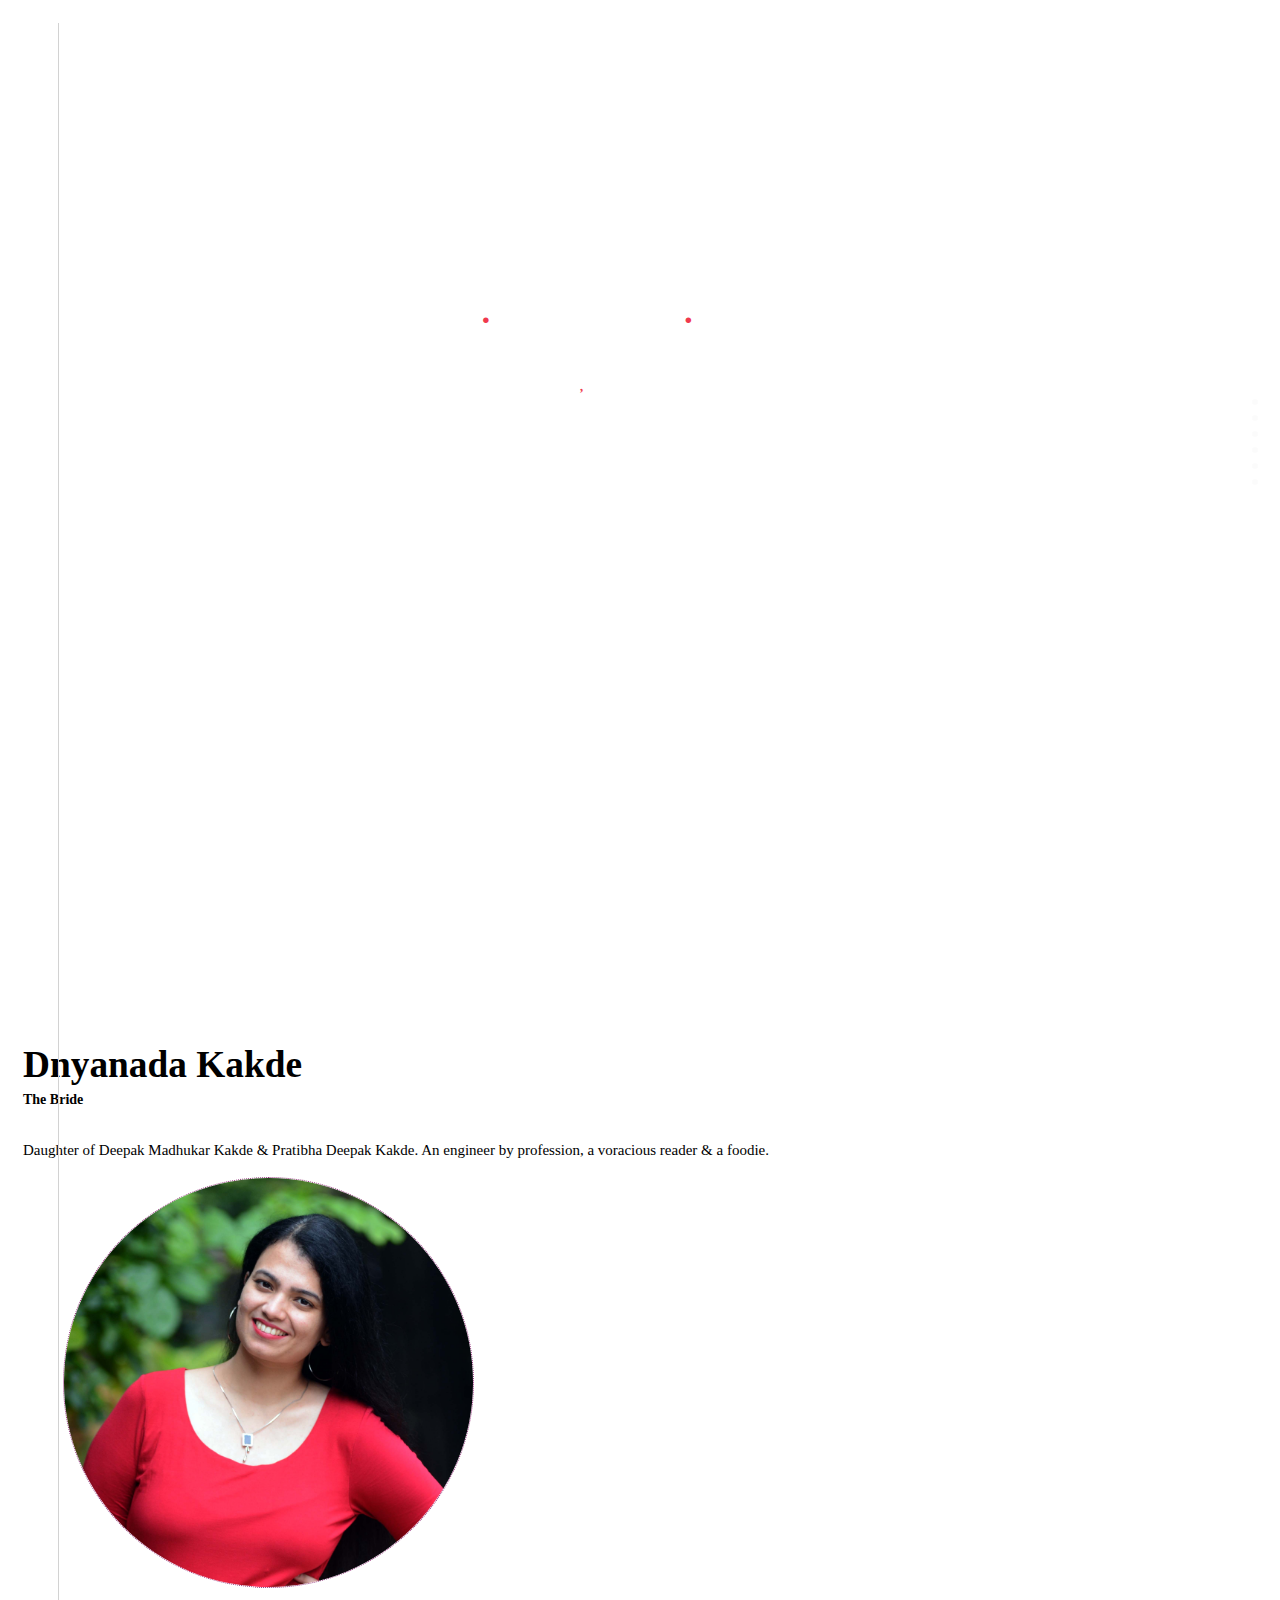
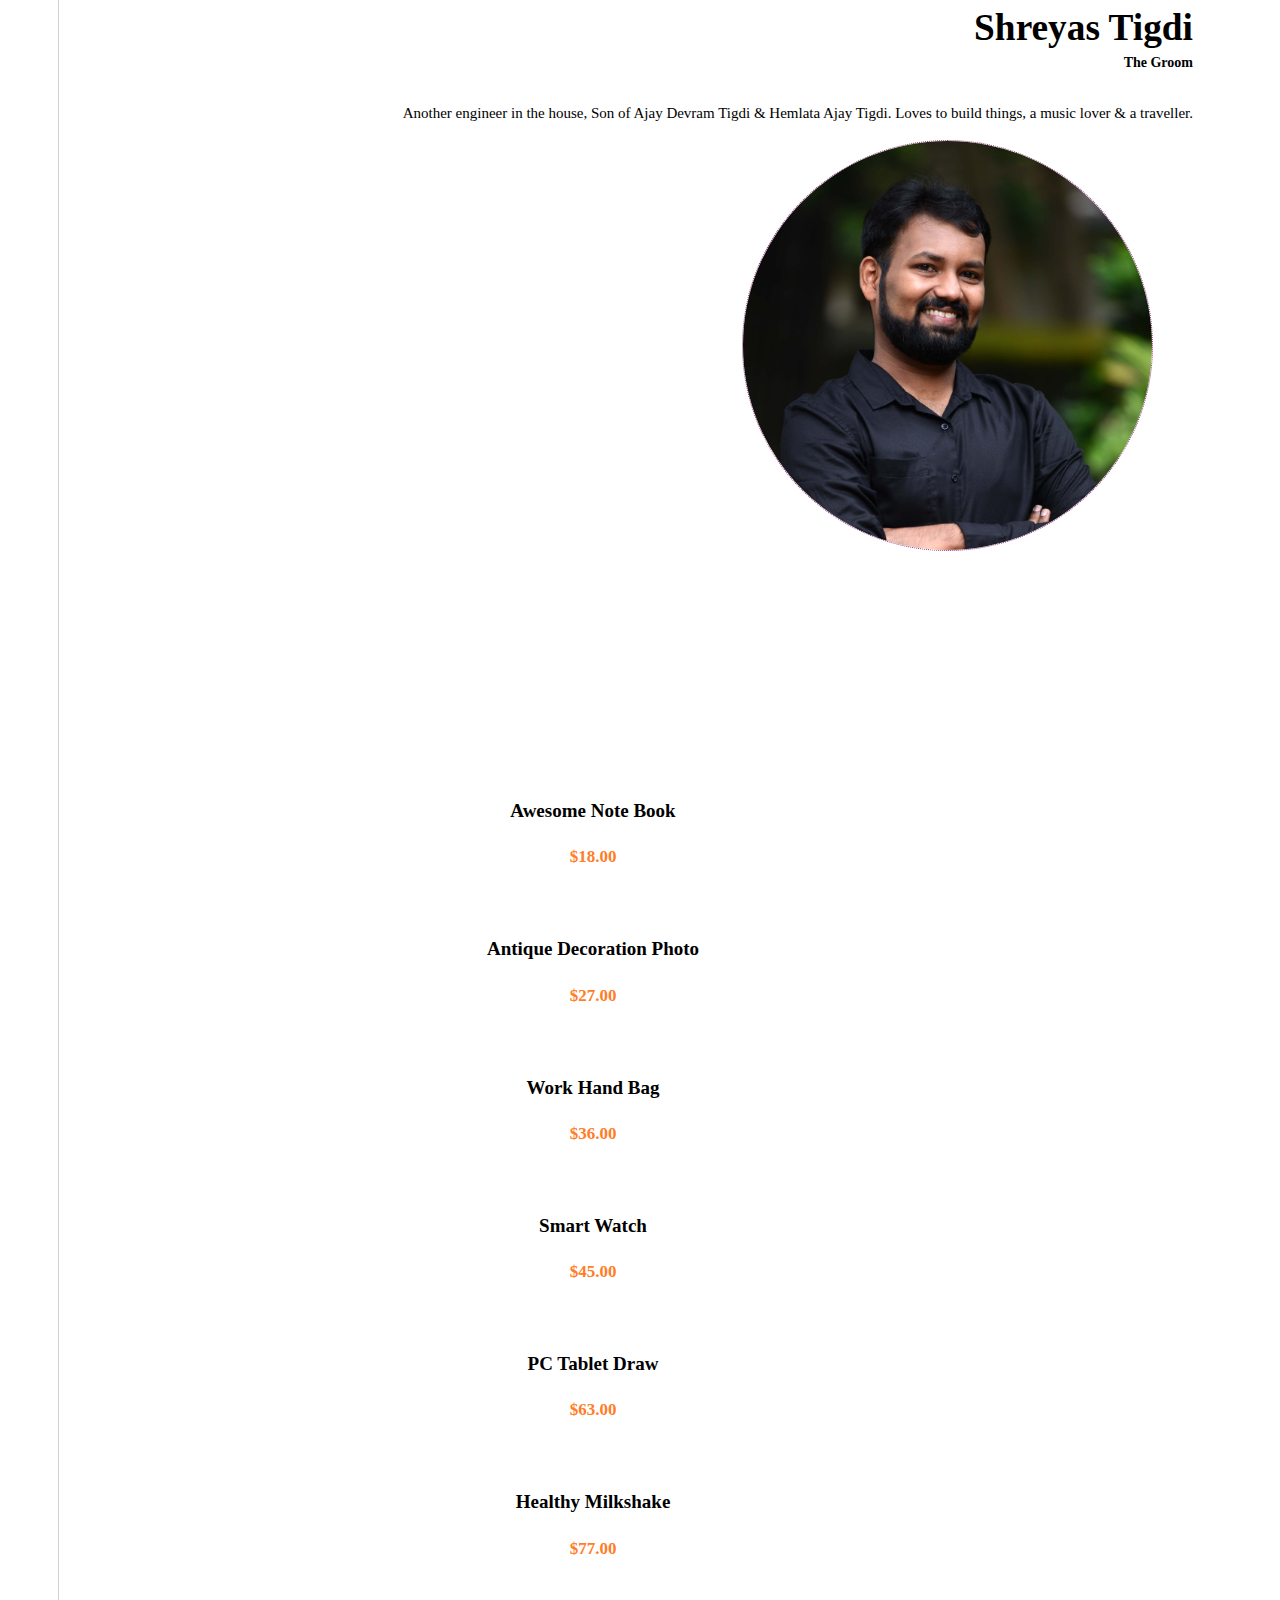
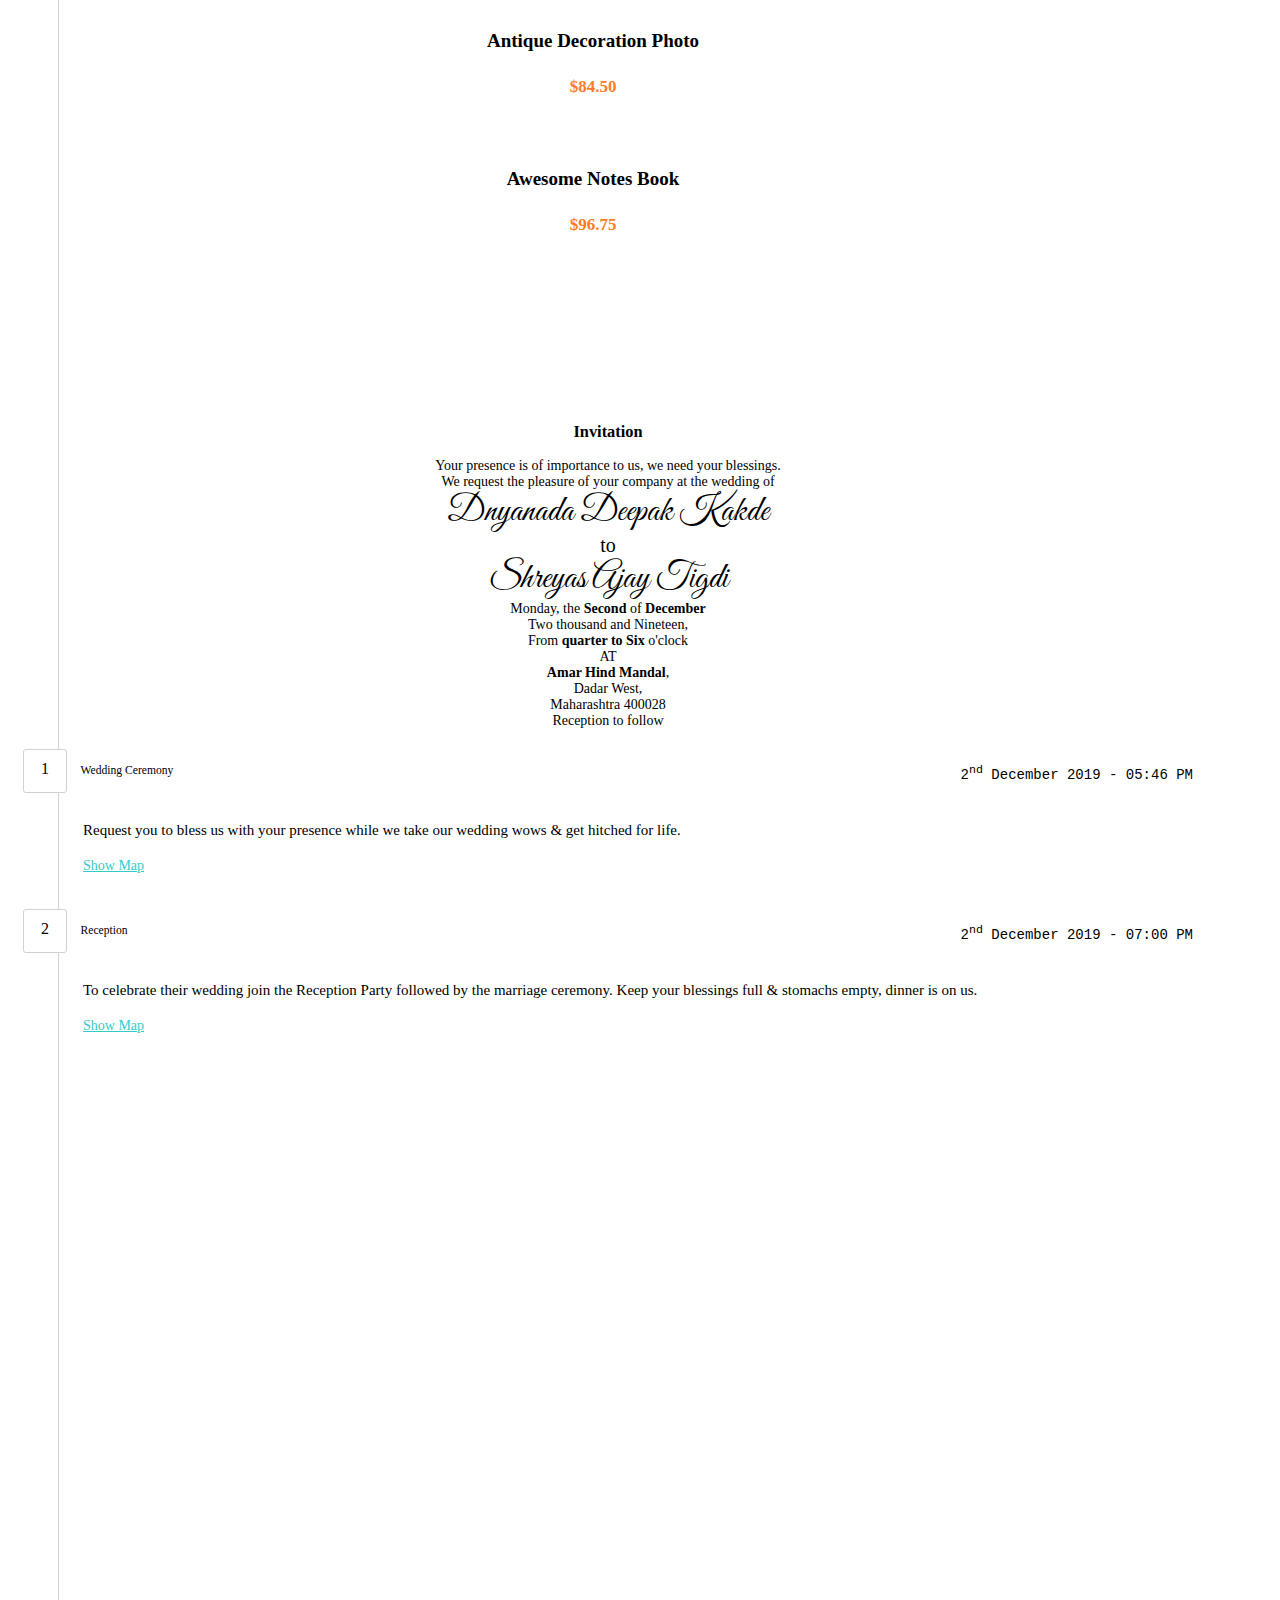
==== wedding/index.html @ e7e79584 "Update index.html" ====
<!DOCTYPE html>
<html>
    <head>
        <meta charset="utf-8">
        <meta http-equiv="X-UA-Compatible" content="IE=edge,chrome=1">
        <title>Dnyanada weds Shreyas</title>
        <meta name="description" content="">
        <meta name="viewport" content="width=device-width, initial-scale=1">
        <link rel="apple-touch-icon" href="apple-touch-icon.png">

        <link rel="stylesheet" href="css/bootstrap.min.css">
        <link rel="stylesheet" href="css/fontAwesome.css">
        <link rel="stylesheet" href="css/hero-slider.css">
        <link rel="stylesheet" href="css/templatemo-main.css">
        <link rel="stylesheet" href="css/owl-carousel.css">

        <link href="https://fonts.googleapis.com/css?family=Open+Sans:300,400,600,700,800" rel="stylesheet">
<link href='http://fonts.googleapis.com/css?family=Pacifico' rel='stylesheet' type='text/css'>
<link href='https://fonts.googleapis.com/css?family=Great+Vibes%7CRoboto:100,300,400,700,900' rel='stylesheet' type='text/css'>
<link href='fontawesome/css/fontawesome.min.css' rel='stylesheet' type='text/css'>

        <script src="js/vendor/modernizr-2.8.3-respond-1.4.2.min.js"></script>
    </head>
<!--
Vanilla Template
https://templatemo.com/tm-526-vanilla
-->
<body>

    <div class="fixed-side-navbar">
        <ul class="nav flex-column">
            <li class="nav-item"><a class="nav-link" href="#home"><span>Intro</span></a></li>
            <li class="nav-item"><a class="nav-link" href="#services"><span>Bride & Groom</span></a></li>
            <li class="nav-item"><a class="nav-link" href="#portfolio"><span>Photos</span></a></li>
		<li class="nav-item"><a class="nav-link" href="#invi"><span>Invitation</span></a></li>
            <li class="nav-item"><a class="nav-link" href="#our-story"><span>How to reach</span></a></li>
            <li class="nav-item"><a class="nav-link" href="#contact-us"><span>MAP</span></a></li>
        </ul>
    </div>

    <div class="parallax-content baner-content home_banner_area" id="home">
        <div class="container banner_inner">
            
			<div class="banner_content text-center">
			<div class="row">
			<div class="col-md-offset-3 col-md-6 animation delay1 fadeInUp animated" style="visibility: visible;">
									
                                    <div id="save-the-date">
										<div id="save">Save</div>
                                    	<div id="the-date">The Date</div>
                                    	
                                    </div>
				<div id="date">- 2nd <span class="pink-dot">.</span>December<span class="pink-dot">.</span>2019 -</div>
                                    <div class="banner-text withlove medium light">
                                    	<h4>WE ARE GETTING MARRIED</h4>
                                    </div>
                                   <div class="the-heart-welcome-content">
								   <div>Dnyanada & Shreyas
								   </div>
                                                            
								</div>
								</div>

</div>
        </div>
    </div>
    </div>


    <div class="service-content" id="services">
        <div class="container">
            <div class="the-heart-introduction-wraper">
				<div class="row the-heart-single-introduction clear-both">
					<div class="col-md-6 the-heart-spilt-container">
						<div class="the-heart-intruduction-content-txt">
							<h3>Dnyanada Kakde</h3>
							<h4>The Bride</h4>
							<p>Daughter of Deepak Madhukar Kakde & Pratibha Deepak Kakde. An engineer by profession, a voracious reader & a foodie.</p>
						</div> <!-- .the-heart-intruduction-content-txt END -->
					</div> <!-- .the-heart-spilt-container END -->
					<div class="col-md-6 the-heart-spilt-container">
						<a class="the-heart-popup" href="img/introduction-ladies-img.png">
							<figure class="the-heart-intruduction-content-img">
								<img src="img/her.jpg" alt="The Heart Introduction Image" title="The Heart Introduction Image">
							</figure> <!-- .the-heart-intruduction-content-img END -->
						</a>
					</div> <!-- .the-heart-spilt-container END -->
				</div> <!--  .the-heart-single-introduction END -->

				<div class="row the-heart-single-introduction clear-both">
					<div class="col-md-6 the-heart-spilt-container">
						<div class="the-heart-intruduction-content-txt">
							<h3>Shreyas Tigdi</h3>
							<h4>The Groom</h4>
							<p>Another engineer in the house, Son of Ajay Devram Tigdi & Hemlata Ajay Tigdi. Loves to build things, a music lover & a traveller. </p>
						</div> <!-- .the-heart-intruduction-content-txt END -->
					</div> <!-- .the-heart-spilt-container END -->
					<div class="col-md-6 the-heart-spilt-container">
						<figure class="the-heart-intruduction-content-img">
							<img src="img/he.jpg" alt="The Heart Introduction Image" title="The Heart Introduction Image">
						</figure> <!-- .the-heart-intruduction-content-img END -->
					</div> <!-- .the-heart-spilt-container END -->
				</div> <!--  .the-heart-single-introduction END -->
			</div>
        </div>
    </div>

    
    <div class="parallax-content projects-content" id="portfolio">
        <div class="container">
            <div class="row">
                <div class="col-md-12">
                    <div id="owl-testimonials" class="owl-carousel owl-theme">
                        <div class="item">
                            <div class="testimonials-item">
                                <a href="img/1st-big-item.jpg" data-lightbox="image-1"><img src="img/1st-item.jpg" alt=""></a>
                                <div class="text-content">
                                    <h4>Awesome Note Book</h4>
                                    <span>$18.00</span>
                                </div>
                            </div>
                        </div>
                        <div class="item">
                            <div class="testimonials-item">
                                <a href="img/2nd-big-item.jpg" data-lightbox="image-1"><img src="img/2nd-item.jpg" alt=""></a>
                                <div class="text-content">
                                    <h4>Antique Decoration Photo</h4>
                                    <span>$27.00</span>
                                </div>
                            </div>
                        </div>
                        <div class="item">
                            <div class="testimonials-item">
                                <a href="img/3rd-big-item.jpg" data-lightbox="image-1"><img src="img/3rd-item.jpg" alt=""></a>
                                <div class="text-content">
                                    <h4>Work Hand Bag</h4>
                                    <span>$36.00</span>
                                </div>
                            </div>
                        </div>
                        <div class="item">
                            <div class="testimonials-item">
                                <a href="img/4th-big-item.jpg" data-lightbox="image-1"><img src="img/4th-item.jpg" alt=""></a>
                                <div class="text-content">
                                    <h4>Smart Watch</h4>
                                    <span>$45.00</span>
                                </div>
                            </div>
                        </div>
                        <div class="item">
                            <div class="testimonials-item">
                                <a href="img/5th-big-item.jpg" data-lightbox="image-1"><img src="img/5th-item.jpg" alt=""></a>
                                <div class="text-content">
                                    <h4>PC Tablet Draw</h4>
                                    <span>$63.00</span>
                                </div>
                            </div>
                        </div>
                        <div class="item">
                            <div class="testimonials-item">
                                <a href="img/6th-big-item.jpg" data-lightbox="image-1"><img src="img/6th-item.jpg" alt=""></a>
                                <div class="text-content">
                                    <h4>Healthy Milkshake</h4>
                                    <span>$77.00</span>
                                </div>
                            </div>
                        </div>
                        <div class="item">
                            <div class="testimonials-item">
                                <a href="img/2nd-big-item.jpg" data-lightbox="image-1"><img src="img/2nd-item.jpg" alt=""></a>
                                <div class="text-content">
                                    <h4>Antique Decoration Photo</h4>
                                    <span>$84.50</span>
                                </div>
                            </div>
                        </div>
                        <div class="item">
                            <div class="testimonials-item">
                                <a href="img/1st-big-item.jpg" data-lightbox="image-1"><img src="img/1st-item.jpg" alt=""></a>
                                <div class="text-content">
                                    <h4>Awesome Notes Book</h4>
                                    <span>$96.75</span>
                                </div>
                            </div>
                        </div>
                    </div>
                </div>
            </div>
        </div>
    </div>
<div class="service-content" id="invi">
        <div class="container">
           <div class="row" style="text-align:initial">
		     <div class="col-md-6 pr-70 order-1 main-order-xs-2 main-order-sm-2  margin-sm-b-2">
			 <div class="panel panel-default margin-sm-b-2">
						<h3 class="center font-weight-light mt-0">Invitation</h3>
						<div class="center">Your presence is of importance to us, we need your blessings.</div>
						<div class="center">We request the pleasure of your company
at the wedding of</div>
			      <div class="center name">
				      Dnyanada Deepak Kakde</div>
<div class="center" style="    font-size: 20px;">to</div>
							 <div class="center name">Shreyas Ajay Tigdi</div>
				 <div class="center">Monday, the <b>Second</b> of <b>December</b></div>
<div class="center">Two thousand and Nineteen,</div>
				 <div class="center">From <b>quarter to Six</b> o'clock</div>
<div class="center">AT</div>
				 <div class="center">
					 <b>Amar Hind Mandal</b>,</br>
Dadar West,</br>
Maharashtra 400028</br></div>
<div class="center">Reception to follow</div>
					</div>
					</div>
		   <div class="col-md-6 pl-70 order-2 main-order-xs-1 main-order-sm-1 margin-sm-b-2" style="margin-top:20px">
						<div class="panel-group line" id="accordion" role="tablist" aria-multiselectable="true">
							
							<div class="panel panel-default">
								<a class="panel-link" data-toggle="collapse" data-parent="#accordion" href="#collapse_2" aria-expanded="false" aria-controls="collapse_2">
									<div class="panel-heading" id="headingTwo">
										<div class="panel-number">1</div>
										<h5 class="panel-title">Wedding Ceremony</h5>
										<pre class="panel-date">2<sup>nd</sup> December 2019 - 05:46 PM</pre>
									</div>
								</a>
								<div id="collapse_2" class="panel-collapse" role="tabpanel" aria-labelledby="headingTwo" style="">
									<div class="panel-body">
										<p>Request you to bless us with your presence while we take our wedding wows & get hitched for life.</p>
										<a class="link popup-gmaps" href="#contact-us">
											<span class="custom-color">
												<i class="fa fa-map-marker"></i>
											</span>Show Map
										</a>
									</div>
								</div>
							</div>

							<div class="panel panel-default">
								<a class="panel-link" data-toggle="collapse" data-parent="#accordion" href="#collapse_3" aria-expanded="false" aria-controls="collapse_3">
									<div class="panel-heading" id="headingThree">
										<div class="panel-number">2</div>
										<h5 class="panel-title">Reception</h5>
										<pre class="panel-date">2<sup>nd</sup> December 2019 - 07:00 PM</pre>
									</div>
								</a>
								<div id="collapse_3" class="panel-collapse" role="tabpanel" aria-labelledby="headingThree" style="">
									<div class="panel-body">
										<p>To celebrate their wedding join the Reception Party followed by the marriage ceremony. Keep your blessings full & stomachs empty, dinner is on us. </p>
										<a class="link popup-gmaps" href="#contact-us">
											<span class="custom-color">
												<i class="fa fa-map-marker"></i>
											</span>Show Map
										</a>
									</div>
								</div>
							</div>
						</div>
					</div>
		                        	</div>
	
        </div>
    </div>
  <div class="parallax-content time-content" id="time-us">
        <div class="container">
            <div class="row">
		     <div class="animation fadeInUp animated" style="visibility: visible;">
                     			<div id="counting-down">
                     				<div id="counting">Counting</div>
                            		<div id="down">Down</div>
                     			</div>
                                </div>
                        
                        		<div class="heart-divider animation fadeInUp animated" style="visibility: visible;">
                        			<span class="white-line"></span>
									<i class="fas fa-heart pink-heart"></i>
									<i class="fas fa-heart white-heart"></i>
                        			
                        			<span class="white-line"></span>
                        		</div>
                                    
								<div class="countdown">

  <ul>
    <li><span id="days"></span>days</li>
    <li><span id="hours"></span>Hours</li>
    <li><span id="minutes"></span>Minutes</li>
    <li><span id="seconds"></span>Seconds</li>
  </ul>
</div>
		    </div>
		</div>
	  </div>
    <div class="tabs-content" id="our-story">
        <div class="container">
           <div class="row">
                        	<div class="col-md-offset-1 col-md-10 text-center">
                    	
                	 			<div class="banner-text light medium animation fadeInUp animated" style="letter-spacing: 3px; visibility: visible;">
                     				<h4>*** AT AMAR HIND MANDAL, DADAR WEST ***</h4>
                     			</div> 
                          		<div class="row text-left">
					<div class="col-md-4 event__info-item">
						<h6 class="event__info-header font-weight-bold">Getting there by Train</h6>
						<p>You can get down at Dadar Station and take a cab. Cabs are readily available from Dadar east exit or you can walk outwards to West and get a cab from Plaza Bus stop.</p>
					</div>
					<div class="col-md-4 event__info-item">
						<h6 class="event__info-header font-weight-bold">By Cab</h6>
						<p>You can take a metered cab from your source and ask for the bellow address
						<p>OLA</p>
						<p>You can click on <a target="_blank" href="https://olacabs.com/?serviceType=p2p&when=NOW&utm_source=widget_on_olacabs&pickup_name=Current%20location&drop_lat=19.021014&drop_lng=72.8364778&drop_name=Amar%20Hind%20Mandal%2C%20Chandrakant%20Dhuru%20Wadi%20Dadar%20Mumbai%20Maharashtra%20India&pickup=current_location" >this link</a> to book an Ola on your OLA app, else type in "Amar Hind Mandal, Dadar" & you can find the above address.</p>
					<p>UBER</p>
						<p>You can click on <a target="_blank" href='https://m.uber.com/looking/?drop={"id":"ChIJFaieq8XO5zsR-oiWB5eYDrQ","addressLine1":"Amar Hind Mandal","addressLine2":"North,, Dadar, Mumbai, Maharashtra","provider":"google_places","locale":"en","latitude":19.020801499999997,"longitude":72.83705359999999}' >this link</a> to book an Uber on your Uber app, else type in "Amar Hind Mandal, Dadar" & you can find the above address.</p>
					
						</div>
					<div class="col-md-4 event__info-item">
						<h6 class="event__info-header font-weight-bold">By Bus</h6>
						<p>Here are various buses that reach to Amar Hind mandal</p>
						<ul>
							<li>2LTD</li>
<li>28</li>
<li>33</li>
<li>37</li>
<li>81LTD</li>
<li>85</li>
<li>86</li>
<li>87LTD</li>
<li>92LTD</li>
<li>121</li>
<li>121AC</li>
<li>521LTD</li>
						</ul>
					</div>
				</div>
                              
                     		</div>
                     	</div>
        </div>
    </div>


    <div class="parallax-content contact-content" id="contact-us">
        <div class="container">
            <div class="row">
                
                <div class="col-md-12">
                    <div class="map">
                    <!-- How to change your own map point
                           1. Go to Google Maps
                           2. Click on your location point
                           3. Click "Share" and choose "Embed map" tab
                           4. Copy only URL and paste it within the src="" field below
                    -->

                        <iframe src="https://www.google.com/maps/embed?pb=!1m18!1m12!1m3!1d2445.817494277162!2d72.83641341573045!3d19.02121027363905!2m3!1f0!2f0!3f0!3m2!1i1024!2i768!4f13.1!3m3!1m2!1s0x0%3A0xb40e9897079688fa!2sAmar%20Hind%20Mandal!5e0!3m2!1sen!2sin!4v1570958746130!5m2!1sen!2sin" width="100%" height="390" frameborder="0" style="border:0" allowfullscreen></iframe>
                    </div>
                </div>
            </div>
        </div>
    </div>
    <div class="thanks-content home_banner_area" id="end">
        <div class="thanks banner_inner">
            
			<div class="banner_content text-center">
			<div class="row">
			<div class="col-md-offset-3 col-md-6 animation delay1 fadeInUp animated" style="visibility: visible;">
									
                                    <div id="save-the-date">
										<div id="save">Thank</div>
                                    	<div id="the-date">You</div>
                               
                                    </div>
									<div class="heart-divider animation fadeInUp animated" style="visibility: visible;">
                        			<span class="white-line"></span>
									<i class="fas fa-heart pink-heart"></i>
									<i class="fas fa-heart white-heart"></i>
                        			
                        			<span class="white-line"></span>
									<h4>SHREYAS & DNYANADA</h4>
                        		</div>
                                   
                                    	
                                   
                                  
								</div>

</div>
        </div>
    </div>
    </div>
<!--
    <footer>
        <div class="container">
            <div class="row">
                <div class="col-md-12">
                    <div class="primary-button">
                        <a href="#home">Back To Top</a>
                    </div>
               </div>
            </div>
        </div>
    </footer>
-->


    <script src="https://ajax.googleapis.com/ajax/libs/jquery/1.11.2/jquery.min.js"></script>
    <script>window.jQuery || document.write('<script src="js/vendor/jquery-1.11.2.min.js"><\/script>')</script>
    <script src="js/vendor/bootstrap.min.js"></script>
    <script src="js/plugins.js"></script>
    <script src="js/main.js"></script>
    <script>
        function openCity(cityName) {
            var i;
            var x = document.getElementsByClassName("city");
            for (i = 0; i < x.length; i++) {
               x[i].style.display = "none";  
            }
            document.getElementById(cityName).style.display = "block";  
        }
    </script>

    <script>
        $(document).ready(function(){
          // Add smooth scrolling to all links
          $(".fixed-side-navbar a, .primary-button a").on('click', function(event) {

            // Make sure this.hash has a value before overriding default behavior
            if (this.hash !== "") {
              // Prevent default anchor click behavior
              event.preventDefault();

              // Store hash
              var hash = this.hash;

              // Using jQuery's animate() method to add smooth page scroll
              // The optional number (800) specifies the number of milliseconds it takes to scroll to the specified area
              $('html, body').animate({
                scrollTop: $(hash).offset().top
              }, 800, function(){
           
                // Add hash (#) to URL when done scrolling (default click behavior)
                window.location.hash = hash;
              });
            } // End if
          });
        });
    </script>

</body>
</html>
---- wedding/css/templatemo-main.css ----
/*

Vanilla Template

https://templatemo.com/tm-526-vanilla

*/
@import url("https://fonts.googleapis.com/css?family=Playfair+Display:400,700,900|Roboto:300,400,500,700");
p {
  font-size: 15px;
  line-height: 25px;
}

section {
  padding: 25px 0 35px;
  background: #fff;
}

body { 
  position: relative; /* we need this for the scrollspy */ 
  font-size: 14px;
}

a { color: #3CC; }

a:hover { color: #FF0; }
.thanks{
position: absolute;
    bottom: 10vw;
    width: 100%;}
/*----------
  NAV
----------*/

.fixed-side-navbar {
  position: fixed;
  top: 50%;
  right: 0;
  z-index: 99999;
  margin-top: -100px;
  text-align: right;
  padding: 30px 0;
  -webkit-transition: all .3s;
  transition: all .3s;
}
.fixed-side-navbar:hover {
  background: transparent;
}
.fixed-side-navbar:hover .nav > li > a > span {
  color: rgba(0, 0, 0, 0.5);
  display: block;
  background-color: #fff;
  text-align: center;
  text-transform: uppercase;
  font-size: 12px;
  padding: 2px 12px;
  border-radius: 15px;
}
.fixed-side-navbar .nav > li a.active {
  background-color: transparent;
  color: black;
}
.fixed-side-navbar .nav > li a.active:after {
  -webkit-transform: scale(0.9);
          transform: scale(0.9);
}
.fixed-side-navbar .nav > li a.active:before {
  content: '';
  position: absolute;
  top: 50%;
  right: 17px;
  margin-top: -8px;
  width: 16px;
  height: 16px;
  background: transparent;
  border: 2px solid #fff;
  border-radius: 10px;
}
.nav>li {
  position: relative;
  display: block;
}
.fixed-side-navbar .nav > li a {
  color: #fff;
  min-height: 32px;
  background: transparent;
  padding: 5px 45px 5px 25px;
  border-right: none;
}
.fixed-side-navbar .nav > li a span {
  display: none;
  -webkit-transition: all .2s;
  transition: all .2s;
}
.fixed-side-navbar .nav > li a:after {
  content: '';
  position: absolute;
  top: 50%;
  right: 20px;
  margin-top: -5px;
  width: 10px;
  height: 10px;
  border-radius: 10px;
  background: rgba(250, 250, 250, 0.75);
  -webkit-transition: all .3s;
  transition: all .3s;
  -webkit-transform: scale(0.6);
          transform: scale(0.6);
}
.fixed-side-navbar .nav > li a:hover {
  background-color: transparent;
  border-top-left-radius: 5px;
  border-bottom-left-radius: 5px;
  border-color: black;
  boder-right: 0;
}
.fixed-side-navbar .nav > li a:hover > span {
  color: black;
  display: block;
}

.fadeInRight {
  -webkit-animation-name: fadeInRight;
          animation-name: fadeInRight;
}


.primary-button a {
  display: inline-block;
  background-color: #ff7d27;
  padding: 15px 24px;
  border-radius: 3px;
  text-transform: uppercase;
  font-size: 11px;
  color: #fff;
  font-weight: 700;
  text-decoration: none;
  letter-spacing: 0.5px;
}


.parallax-content {
  width: 100%;
  min-height: 100vh;
  background-size: cover;
}

.invi-content {
  padding-top: 20vh;
  text-align: center;
  background-image: url(../img/back2.jpg);
	min-height:100vh;
}
.time-content {
  padding-top: 30vh;
  text-align: center;
  background-image: url(../img/sunset.jpg);
	
}
.thanks-content {
  padding-top: 30vh;
  text-align: center;
  background-image: url(../img/sunset.jpg);
	min-height:100vh;
	background-position: left center;
    background-position-x: 17%;
	background-size:cover;
}
.baner-content {
 /* padding-top: 30vh;*/
  text-align: center;
  background-image: url(../img/back4.jpg);
	min-height:100vh;
}
.baner-content h1 {
  margin-top: 0px;
  font-size: 128px;
  color: #fff;
  font-weight: 900;
  text-transform: uppercase;
  margin-bottom: 0px;
}

.baner-content em {
  color: #ff7d27;
  font-weight: 600;
  font-style: normal;
}
/*
.baner-content span {
  display: inline-block;
  margin-top: -20px;
  font-weight: 300;
  font-size: 48px;
  color: #fff;
}
*/
.baner-content .primary-button {
  margin-top: 15px;
}



.service-content {
  padding-left: 15px;
  padding-right: 15px;
  padding-top: 15vh;
  background-image: url(../img/the-heart-body-bg.png);
  background-attachment: fixed;
  min-height: 100vh;
  background-size: cover;
  background-position: center center;
}

.service-content .left-text h4 {
  font-size: 24px;
  font-weight: 500;
  color: #fff;
}

h4, .h4 {
  font-size: 18px;
}

.service-content .left-text .line-dec {
  width: 45px;
  height: 3px;
  background-color: #ff7d27;
  margin: 20px 0px 20px 0px;
}

.service-content .left-text p {
  color: #fff;
}

.service-content .left-text ul {
  padding: 0;
  margin-top: 30px;
  list-style: none;
}

.service-content .left-text ul li {
  margin: 15px 0px;
  font-weight: 600;
  color: #fff;
}

.service-content .left-text .primary-button {
  margin: 30px 0px;
}

.service-content .service-item {
  background-color: rgba(0, 0, 0, 0.5);
  padding: 25px 30px;
  text-align: center;
  color: #fff;
  margin-bottom: 30px;
}

.service-content .service-item .line-dec {
  width: 45px;
  height: 3px;
  background-color: #ff7d27;
  margin: 20px auto 15px auto;
}



.projects-content {
  padding-top: 20vh;
  background-image: url(../img/3rd-section.jpg);
}

.projects-content .item img {
  width: 100%;
}

.projects-content .item {
  margin: 15px;
}

.projects-content .item .text-content {
  background-color: #fff;
  text-align: center;
  padding: 20px;
}

.projects-content .item .text-content h4 {
  margin-top: 0px;
  font-size: 19px;
  font-weight: 600;
}

.projects-content .item .text-content span {
  font-style: normal;
  font-size: 17px;
  font-weight: 700;
  color: #ff7d27;
}

.owl-pagination {
  margin-top: 40px;
  opacity: 1;
  display: inline-block;
}

.owl-page span {
  display: block;
  width: 14px;
  height: 14px;
  margin: 0px 5px;
  filter: alpha(opacity=50);
  opacity: 0.5;
  -webkit-border-radius: 20px;
  -moz-border-radius: 20px;
  border-radius: 20px;
  background: #fff;
}


.tabs-content {
  padding-left: 15px;
  padding-right: 15px;
  padding-top: 8vh;
  background-image: url(../img/back1.jpg);
  background-attachment: fixed;
  min-height: 100vh;
  background-size: cover;
  background-position: top right;
	background-position-x: 96%;
}

section {
  background-color: transparent;
  padding-bottom: 15px;
}

.wrapper {
  text-align: center;
}

.tabs {
  list-style: none;
  margin: 0px;
  padding: 0px;
}

.tabs li {
  display: inline-block;
  text-align: center;
  margin: 10px;
}

.tabs a {
  display:block;
  text-align:center;
  text-decoration:none;
  text-transform:uppercase;
  color:#fff;
  font-size: 14px;
  font-weight: 700;
  padding:10px 15px;
  border:4px solid #fff;
}

.tabs a:hover {
  color: #ff7d27;
}

.tabs .active {
  border:4px solid #ff7d27;
}

.tabgroup div  {

}

.tabgroup p {
  background-color: rgba(0, 0, 0, 0.5);
  color: #fff;
  padding: 25px;
}

.clearfix:after {
  content:"";
  display:table;
  clear:both;
}


.contact-content {
  padding-left: 15px;
  padding-right: 15px;
  padding-top: 16vh;
  background-image: url(../img/5th-section.jpg);
}

.contact-form {
  background-color: rgba(0, 0, 0, 0.5);
  padding: 30px 25px;
  margin-bottom: 30px;
}

#contact input {
  border-radius: 3px;
  padding-left: 15px;
  font-size: 13px;
  color: #232323;
  background-color: rgba(250, 250, 250, 1);
  outline: none;
  border: none;
  box-shadow: none;
  line-height: 50px;
  height: 50px;
  width: 100%;
  margin-bottom: 30px;
}

#contact textarea {
  border-radius: 3px;
  padding-left: 15px;
  padding-top: 10px;
  font-size: 13px;
  color: #232323;
  background-color: rgba(250, 250, 250, 1);
  outline: none;
  border: none;
  box-shadow: none;
  height: 165px;
  max-height: 220px;
  width: 100%;
  margin-bottom: 25px;
}

#contact button {
  display: inline-block;
  background-color: #ff7d27;
  padding: 15px 24px;
  width: 100%;
  border-radius: 3px;
  text-transform: uppercase;
  font-size: 11px;
  color: #fff;
  font-weight: 700;
  text-decoration: none;
  letter-spacing: 0.5px;
}

.map {
  margin-bottom: 30px;
  width: 100%;
  background-color: rgba(0, 0, 0, 0.5);
  padding: 30px 20px;
}



footer {
  text-align: center;
  background-color: #282b2f;
  padding: 70px 0px;
}

footer .primary-button {
  margin-bottom: 30px;
}

footer ul {
  padding: 0px;
  margin: 0px;
  list-style: none;
}

footer ul li {
  display: inline-block;
  margin: 0px 4px;
}

footer ul li a {
  width: 40px;
  height: 40px;
  line-height: 40px;
  text-align: center;
  display: inline-block;
  background-color: #ff7d27;
  color: #282b2f;
  border-radius: 50%;
  text-decoration: none;
  transition: all 0.5s;
  font-size: 17px;
}

footer ul li a:hover {
  color: #282b2f;
  background-color: #ff8e43;
}

footer p {
  font-size: 12px;
  color: #fff;
  margin-top: 15px;
  color: #fff;
  letter-spacing: 0.5px;
  margin-bottom: 0px;
}

footer em {
  color: #ff8e43;
  font-weight: 600;
  font-style: normal;
}

@media (max-width: 767px){
  
	.invi-content {
  padding-top: 0vh;
	}
  .baner-content {
  /*  padding-top: 30vh;*/
  }
.panel-date{
	margin-left: 40px;
    float: none !important;
    margin-bottom: -10px;
	}
  .baner-content h1 {
    font-size: 64px;
  }

  .baner-content em {
  }

  .baner-content span {
    font-size: 24px;
  }

  .baner-content .primary-button {
    margin-top: 15px;
  }

  .service-content {
    padding-top: 5vh;
    text-align: center;
  }

  .service-content .left-text .line-dec {
    width: 45px;
    height: 3px;
    background-color: #ff7d27;
    margin: 20px auto 20px auto;
  }

  .service-content .left-text ul {
    text-align: left;
  }

  .service-content .service-item {
    background-color: rgba(0, 0, 0, 0.5);
    padding: 25px 30px;
    text-align: center;
    color: #fff;
    margin-bottom: 30px;
  }

}

@media (min-width: 1200px) {
  .container {
    max-width: 1170px;
  }
}

/* LIGHT BOX */

body:after {
  content: url(../img/close.png) url(../img/loading.gif) url(../img/prev.png) url(../img/next.png);
  display: none;
}

body.lb-disable-scrolling {
  overflow: hidden;
}

.lightboxOverlay {
  position: absolute;
  top: 0;
  left: 0;
  z-index: 99999;
  background-color: black;
  filter: progid:DXImageTransform.Microsoft.Alpha(Opacity=80);
  opacity: 0.8;
  display: none;
}

.lightbox {
  position: absolute;
  top: 0;
  left: 0;
  width: 100%;
  z-index: 100000;
  text-align: center;
  line-height: 0;
  font-weight: normal;
}

.lightbox .lb-image {
  display: block;
  height: auto;
  max-width: inherit;
  max-height: none;
  border-radius: 3px;

  /* Image border */
  border: 4px solid white;
}

.lightbox a img {
  border: none;
}

.lb-outerContainer {
  position: relative;
  *zoom: 1;
  width: 250px;
  height: 250px;
  margin: 0 auto;
  border-radius: 4px;

  /* Background color behind image.
     This is visible during transitions. */
  background-color: white;
}

.lb-outerContainer:after {
  content: "";
  display: table;
  clear: both;
}

.lb-loader {
  position: absolute;
  top: 43%;
  left: 0;
  height: 25%;
  width: 100%;
  text-align: center;
  line-height: 0;
}

.lb-cancel {
  display: block;
  width: 32px;
  height: 32px;
  margin: 0 auto;
  background: url(../img/loading.gif) no-repeat;
}

.lb-nav {
  position: absolute;
  top: 0;
  left: 0;
  height: 100%;
  width: 100%;
  z-index: 10;
}

.lb-container > .nav {
  left: 0;
}

.lb-nav a {
  outline: none;
  background-image: url('[data-uri]');
}

.lb-prev, .lb-next {
  height: 100%;
  cursor: pointer;
  display: block;
}

.lb-nav a.lb-prev {
  width: 34%;
  left: 0;
  float: left;
  background: url(../img/prev.png) left 48% no-repeat;
  filter: progid:DXImageTransform.Microsoft.Alpha(Opacity=0);
  opacity: 0;
  -webkit-transition: opacity 0.6s;
  -moz-transition: opacity 0.6s;
  -o-transition: opacity 0.6s;
  transition: opacity 0.6s;
}

.lb-nav a.lb-prev:hover {
  filter: progid:DXImageTransform.Microsoft.Alpha(Opacity=100);
  opacity: 1;
}

.lb-nav a.lb-next {
  width: 64%;
  right: 0;
  float: right;
  background: url(../img/next.png) right 48% no-repeat;
  filter: progid:DXImageTransform.Microsoft.Alpha(Opacity=0);
  opacity: 0;
  -webkit-transition: opacity 0.6s;
  -moz-transition: opacity 0.6s;
  -o-transition: opacity 0.6s;
  transition: opacity 0.6s;
}

.lb-nav a.lb-next:hover {
  filter: progid:DXImageTransform.Microsoft.Alpha(Opacity=100);
  opacity: 1;
}

.lb-dataContainer {
  margin: 0 auto;
  padding-top: 5px;
  *zoom: 1;
  width: 100%;
  -moz-border-radius-bottomleft: 4px;
  -webkit-border-bottom-left-radius: 4px;
  border-bottom-left-radius: 4px;
  -moz-border-radius-bottomright: 4px;
  -webkit-border-bottom-right-radius: 4px;
  border-bottom-right-radius: 4px;
}

.lb-dataContainer:after {
  content: "";
  display: table;
  clear: both;
}

.lb-data {
  padding: 0 4px;
  color: #ccc;
}

.lb-data .lb-details {
  width: 85%;
  float: left;
  text-align: left;
  line-height: 1.1em;
}

.lb-data .lb-caption {
  font-size: 13px;
  font-weight: bold;
  line-height: 1em;
}

.lb-data .lb-caption a {
  color: #4ae;
}

.lb-data .lb-number {
  display: block;
  clear: left;
  padding-bottom: 1em;
  font-size: 12px;
  color: #999999;
}

.lb-data .lb-close {
  display: block;
  float: right;
  width: 30px;
  height: 30px;
  background: url(../img/close.png) top right no-repeat;
  text-align: right;
  outline: none;
  filter: progid:DXImageTransform.Microsoft.Alpha(Opacity=70);
  opacity: 0.7;
  -webkit-transition: opacity 0.2s;
  -moz-transition: opacity 0.2s;
  -o-transition: opacity 0.2s;
  transition: opacity 0.2s;
}

.lb-data .lb-close:hover {
  cursor: pointer;
  filter: progid:DXImageTransform.Microsoft.Alpha(Opacity=100);
  opacity: 1;
}
/*ADDITIONAL CSS*/


.home_banner_area .banner_inner .banner_content h3 {
    color: #ff2f92;
    font-size: 48px;
    font-weight: bold;
    font-family: "Playfair Display", serif;
}
.home_banner_area .banner_inner .banner_content {
    color: #fff;
}
.home_banner_area .banner_inner .banner_content h5 {
    font-size: 14px;
    font-family: "Roboto", sans-serif;
    letter-spacing: 1.4px;
    text-transform: uppercase;
    margin-top: 15px;
    margin-bottom: 15px;
}

#save-the-date {
    font-family: 'Pacifico', cursive;
    -ms-transform: rotate(-10deg);
    -webkit-transform: rotate(-10deg);
    transform: rotate(-10deg);
    padding-top: 100px;
    padding-right: 50px;
    margin-bottom: 20px;
}

#save{
	font-size:75px; 
	line-height:50px
}

#the-date{
	font-size: 62px;
}

#date{
	font-size:47px; 
	line-height:40px;
}

.pink-dot{
	color: #f0394d; 
}

.banner-text.withlove{
	position:relative;
	display:inline-block;
	font-family: 'Oswald', sans-serif;  
	margin:auto;
	margin-top:55px;
	margin-bottom:30px;
	text-align:center
}

.banner-text.withlove:before{
	display:block;
	font-family: "fontawesome";
	position:absolute;
	font-size:22px;
	color:#FFF;
	content:"\f004";
	top:-17px;
	left:0;
	right:0;
	margin-left:19px;
}

.banner-text.withlove.dark:before{
	color:#e1dddd;
}

.banner-text.withlove:after{
	display:block;
	font-family: "fontawesome";
	position:absolute;
	font-size:22px;
	color:#f0394d;
	content:"\f004";
	top:-17px;
	left:0;
	right:0	;
	margin-right:19px;
}
.banner-text.light {
    color: #FFF;
    border-top: medium double #fff;
    border-bottom: medium double #fff;
}
#counting-down{
	text-align:center; 
	color:#FFF; 
	font-family: 'Pacifico',cursive;
	-ms-transform: rotate(-10deg); 
	-webkit-transform: rotate(-10deg); 
	transform: rotate(-10deg);
	padding-right:30px;
	margin-top:25px;
	margin-bottom:25px;
}
#counting{
	font-size:65px; 
	line-height:50px
}

#down{
	font-size:55px; 
	line-height:65px;
}

.simple-countdown{
	width:250px; 
	margin:0 auto; 
	margin-top:25px
}


.countdown li {
	color:white;
  display: inline-block;
  font-size: 1.5em;
  list-style-type: none;
  padding: 1em;
  text-transform: uppercase;
}

.countdown li span {
  display: block;
  font-size: 4.5rem;
}

.pink-heart{
	font-family: "fontawesome";
	color:#f0394d; 
	font-size:18px; 
	position:relative; 
	z-index:3
}

.white-heart{
	font-family: "fontawesome";
	color:#FFF; 
	font-size:18px; 
	margin-left:-6px; 
	position:relative;
	z-index:2
}

.grey-heart{
	font-family: "fontawesome";
	color: #e1dddd;
	font-size:18px; 
	margin-left:-6px; 
	position:relative;
	z-index:2
}
.white-line {
    width: 30px;
    height: 8px;
    display: inline-block;
    border-top: solid 1px #FFF;
}
.tiny-heart {
  position: absolute;
  opacity: 0;
  
  box-shadow: 0px 0px 50px 4px rgba(238, 57, 77, 0.7);
  animation: animated-heart infinite ease-in;
}
.tiny-heart:before, .tiny-heart:after {
  content: '';
  position: absolute;
  border-radius: 50%;
  top: 0;
  left: 0;
  width: 100%;
  height: 100%;
  
}
.tiny-heart1{background-color:white;}
.tiny-heart1:before, .tiny-heart1:after {background-color:white;}
.tiny-heart2{background-color:rgb(238, 57, 77);}
.tiny-heart2:before, .tiny-heart2:after {background-color:rgb(238, 57, 77);}
.tiny-heart:before {
  transform: translateX(-50%);
}
.tiny-heart:after {
  transform: translateY(-50%);
}

@keyframes animated-heart {
  0% {
    opacity: 0;
	visibility: hidden;
    transform: translate(0, 0) rotate(45deg);
  }
  50% {
    opacity: 1;
	visibility: visible;
    transform: translate(0, -40%) rotate(45deg);
  }
  100% {
    opacity: 0;
	visibility: hidden;
    transform: translate(0, -1000%) rotate(45deg);
	
  }
}

.the-heart-welcome-content{

	font-family: 'Great Vibes', cursive;
	margin-top:40px;
}
.the-heart-welcome-content div{
	font-size:60px;
}

/*============================================================================== 
			4. The Heart Introduction Section 
========================================================================================================================*/

.the-heart-introduction-wraper {
	background-image: url(../img/introduction-floral-bg.png);
	background-size: 100%;
	background-repeat: no-repeat;
	background-position: center center;
}
.the-heart-intruduction-content-txt h3 {
	margin: 0;
	font-size: 2.667em;
	margin-bottom: 6px;
}
.the-heart-intruduction-content-txt h4 {
	font-size: 1em;
	margin: 0;
	margin-bottom: 30px;
}
.the-heart-intruduction-content-txt p {
	margin: 0;
	font-weight: 400;
}
.the-heart-intruduction-content-img {
	text-align: right;
}
.the-heart-intruduction-content-img img {
	width: 409px;
	height: 409px;
	border-radius: 100%;
	background-color: #fdfafd;
	border: 1px dotted #96327D;
}
.the-heart-intruduction-content-txt {
    display: table-cell;
    vertical-align: middle;
}
.the-heart-single-introduction:nth-child(even) .the-heart-spilt-container {
	float: right;
}
.the-heart-single-introduction:nth-child(even) .the-heart-intruduction-content-img {
	text-align: left;
}
.the-heart-single-introduction:nth-child(even) .the-heart-intruduction-content-txt {	
	text-align: right;
}

.the-heart-spilt-container {
	
	float: left;
}
.clear-both:before, .clear-both:after {
    display: table;
    content: "";
    clear: both;
}
.event__info-item {
	color:white;
}
.event__info-header {
	border-bottom: 1px solid #f0394d;
    padding-bottom: 10px;
}

/**/
#accordion.line:before {
    background: none repeat scroll 0 0 #d2d2d2;
    bottom: 40px;
    content: "";
    left: 50px;
    position: absolute;
    top: 15px;
    width: 1px;
    z-index: 1;
}
.panel {
    background-color: #fff;
   
    border-radius: 4px;
    -webkit-box-shadow: none;
            box-shadow: none;
    margin-bottom: 20px;
}
.panel-title { 
	display: inline-block;
    font-weight: 400;
    margin: 10px 0;    
}
.panel-date {
    /* display: inline-block; */
    float: right;
}
.panel-body {
    padding: 10px 15px 15px 60px;
}
.panel-link{
	color:inherit;
	text-decoration:none;
	-webkit-transition:all ease 0.5s;
	-o-transition:all ease 0.5s;
	transition:all ease 0.5s;
}
.show-map{
	cursor:pointer;
}
.show-map i{
	font-size: 18px;
    margin-right: 10px;
}
.panel-link:hover{
	color:#de037f;
	-webkit-transition:all ease 0.5s;
	-o-transition:all ease 0.5s;
	transition:all ease 0.5s;
}
.panel-number{
	background: none repeat scroll 0 0 #fff;
    border: 1px solid #d2d2d2;
    border-radius: 3px;
    display: inline-block;
    font-size: 1rem;
    height: 42px;
    line-height: 38px;
    margin-right: 10px;
    position: relative;
    text-align: center;
    -webkit-transition: all 1s ease 0s;
    -o-transition: all 1s ease 0s;
    transition: all 1s ease 0s;
    width: 42px;
    z-index: 2;
}
#accordion.panel-group.line div.panel.panel-default.active a.panel-link div.panel-number{
	border: 1px solid #de037f;
    color: #de037f;
    font-weight: 500;
    margin-right: 1rem;
    -webkit-transition: all 1s ease 0s;
    -o-transition: all 1s ease 0s;
    transition: all 1s ease 0s;
}
#accordion.panel-group.line div.panel.panel-default.active .panel-title{	
    color: #de037f;
}
.show{
	visibility:visible;
}

.center {
    text-align: center;
}
.name {
    font-family: 'Great Vibes', cursive;
    font-size: 35px;
}
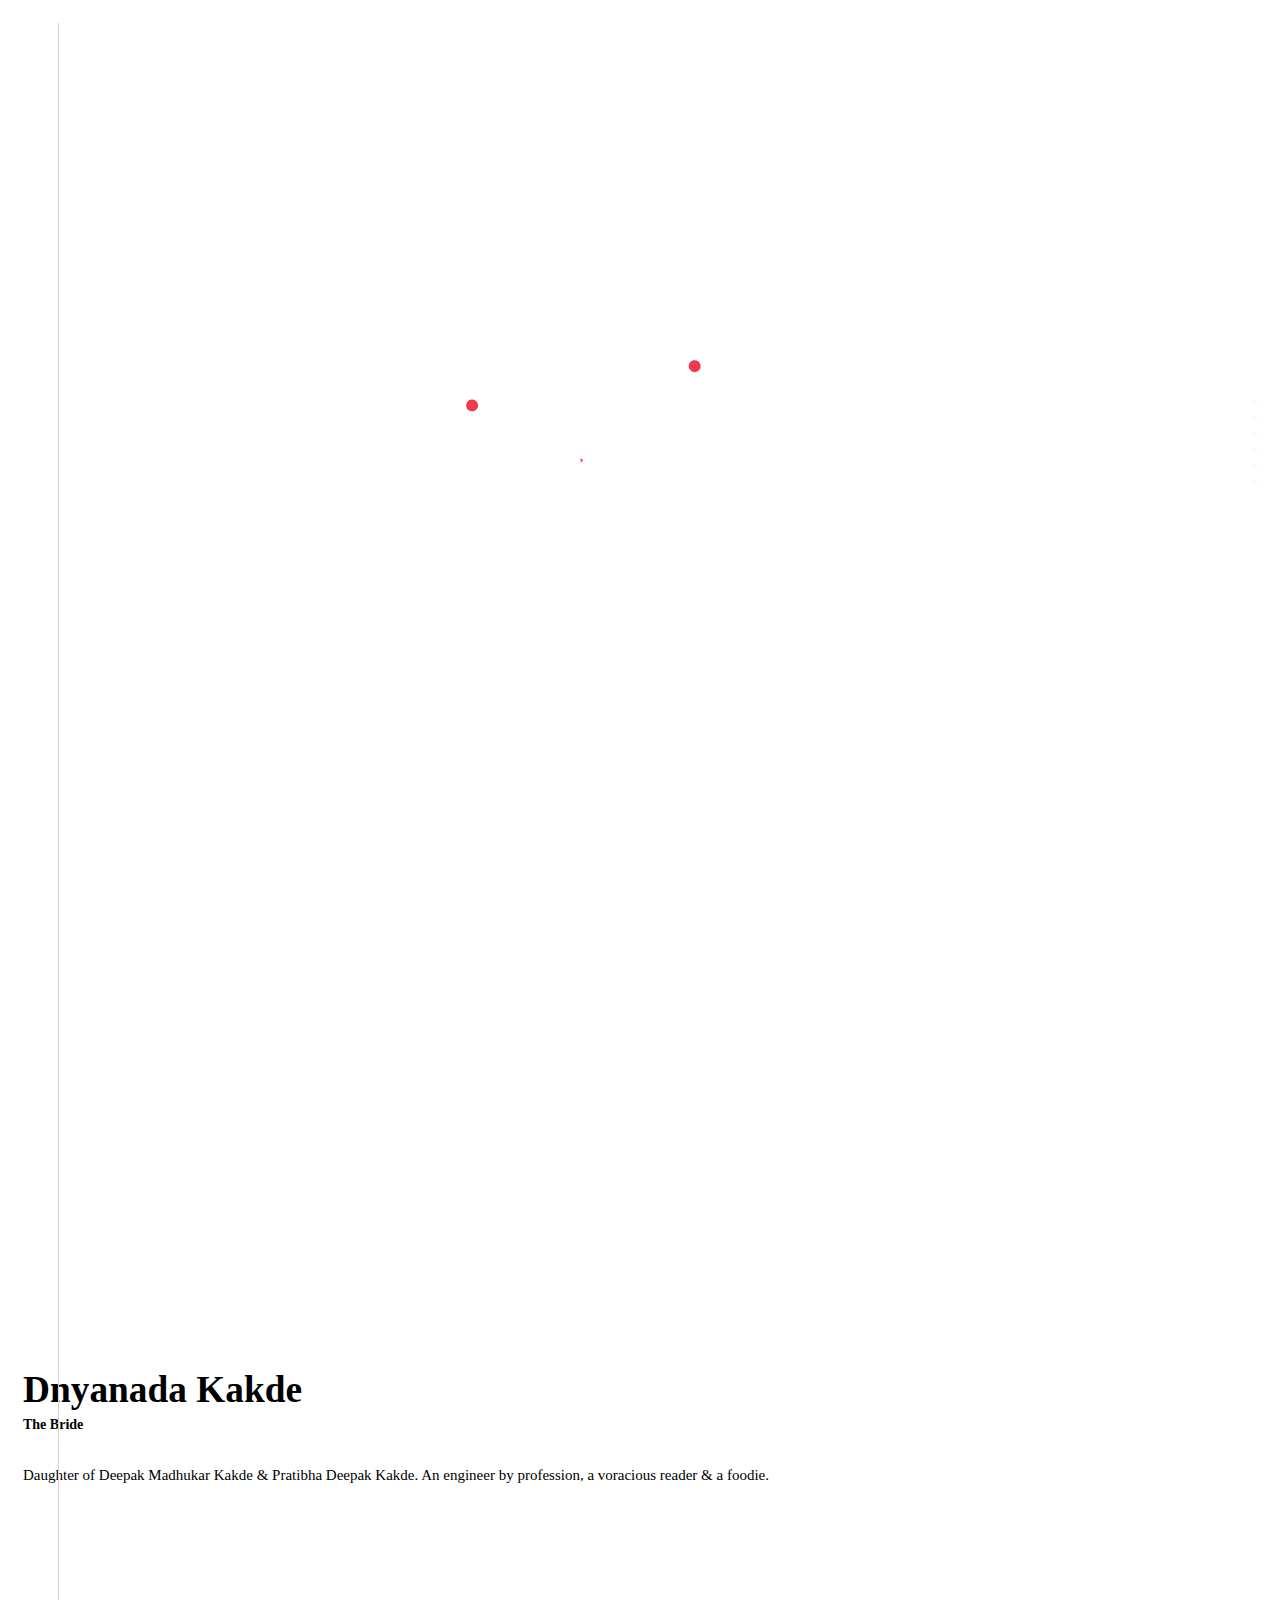
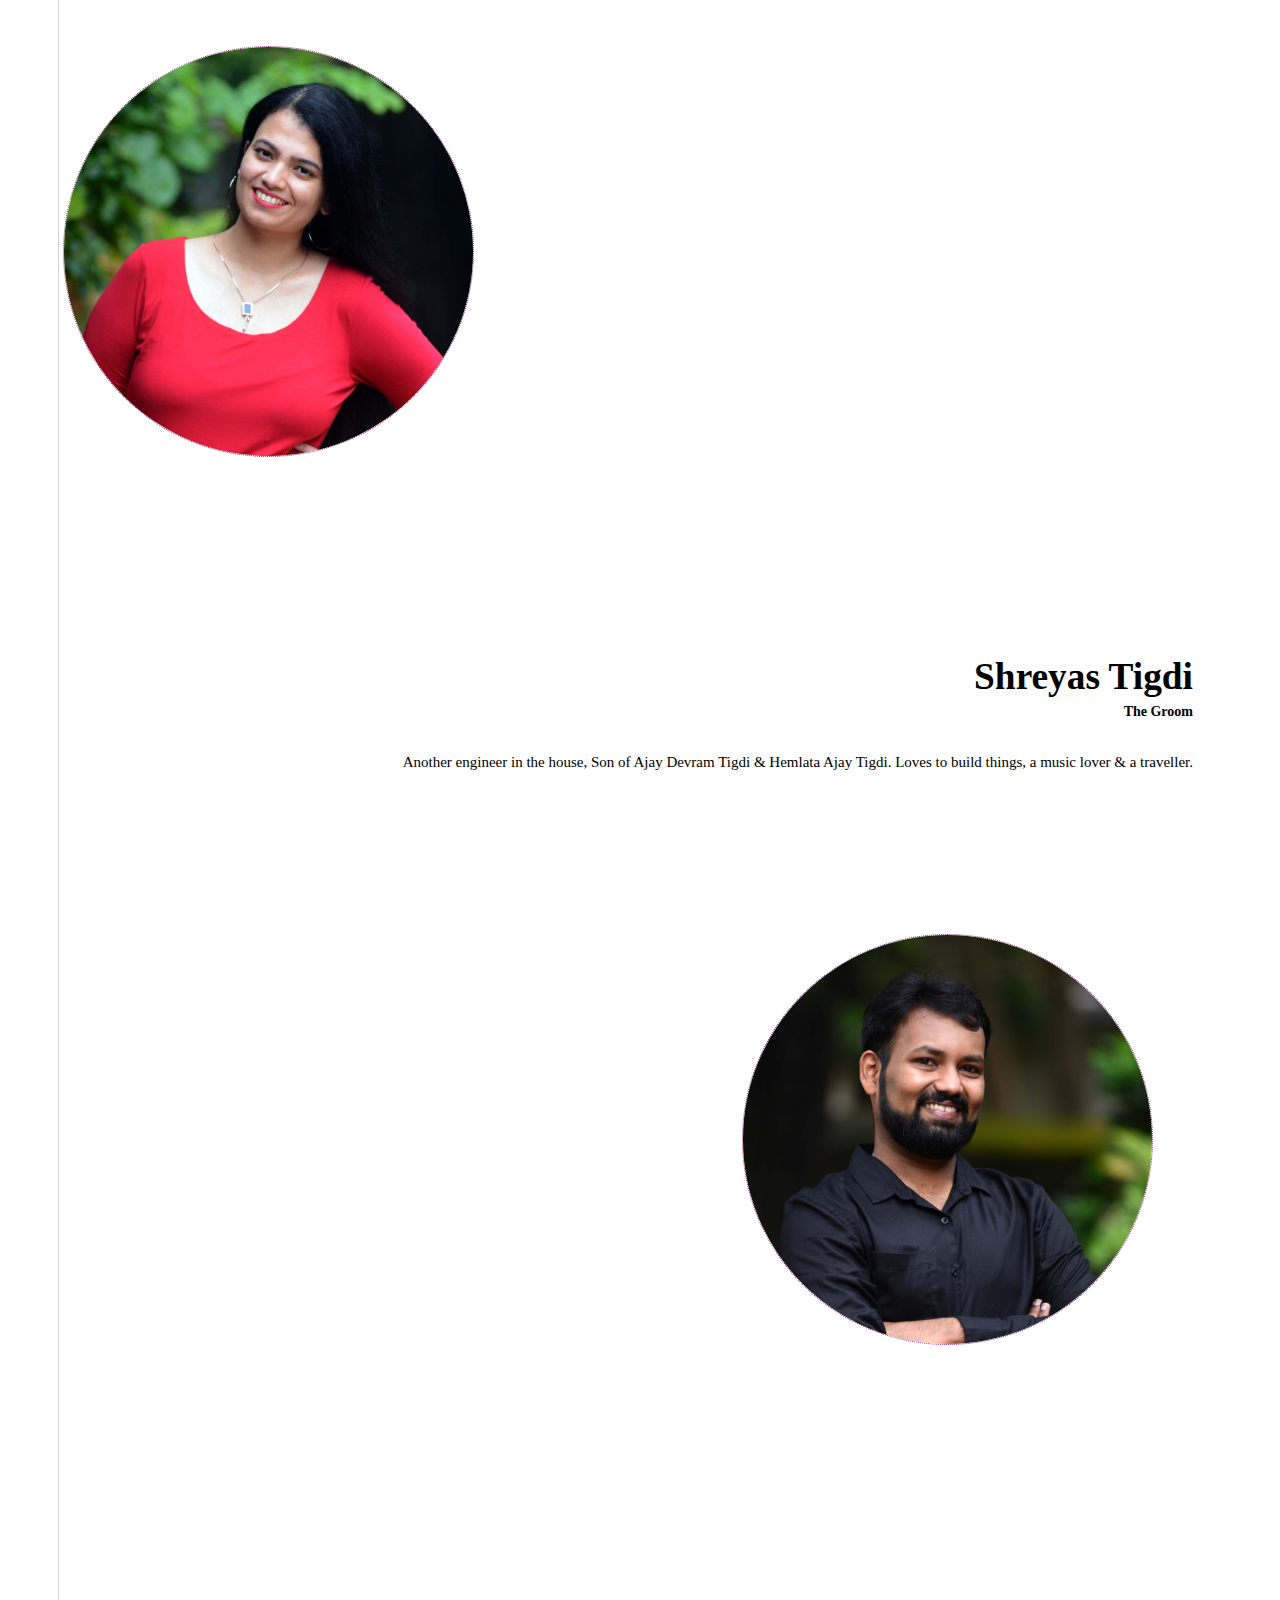
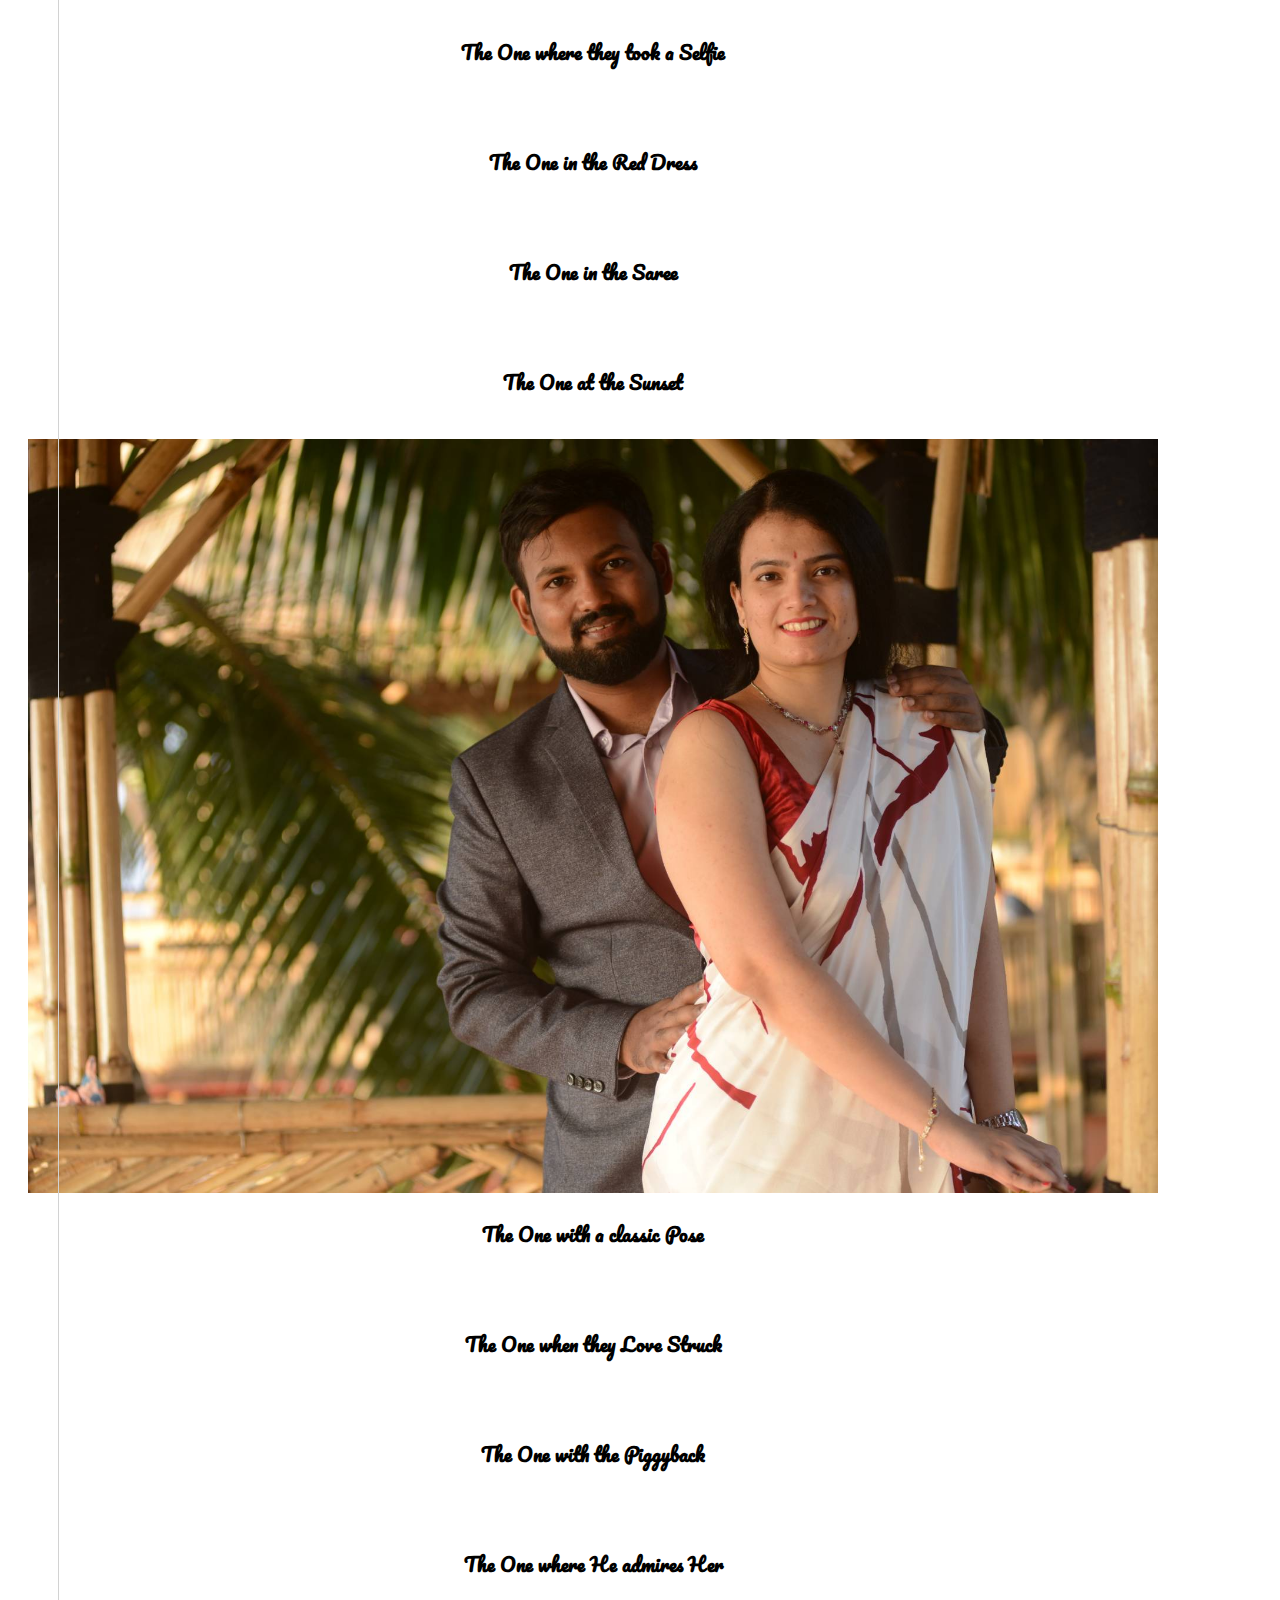
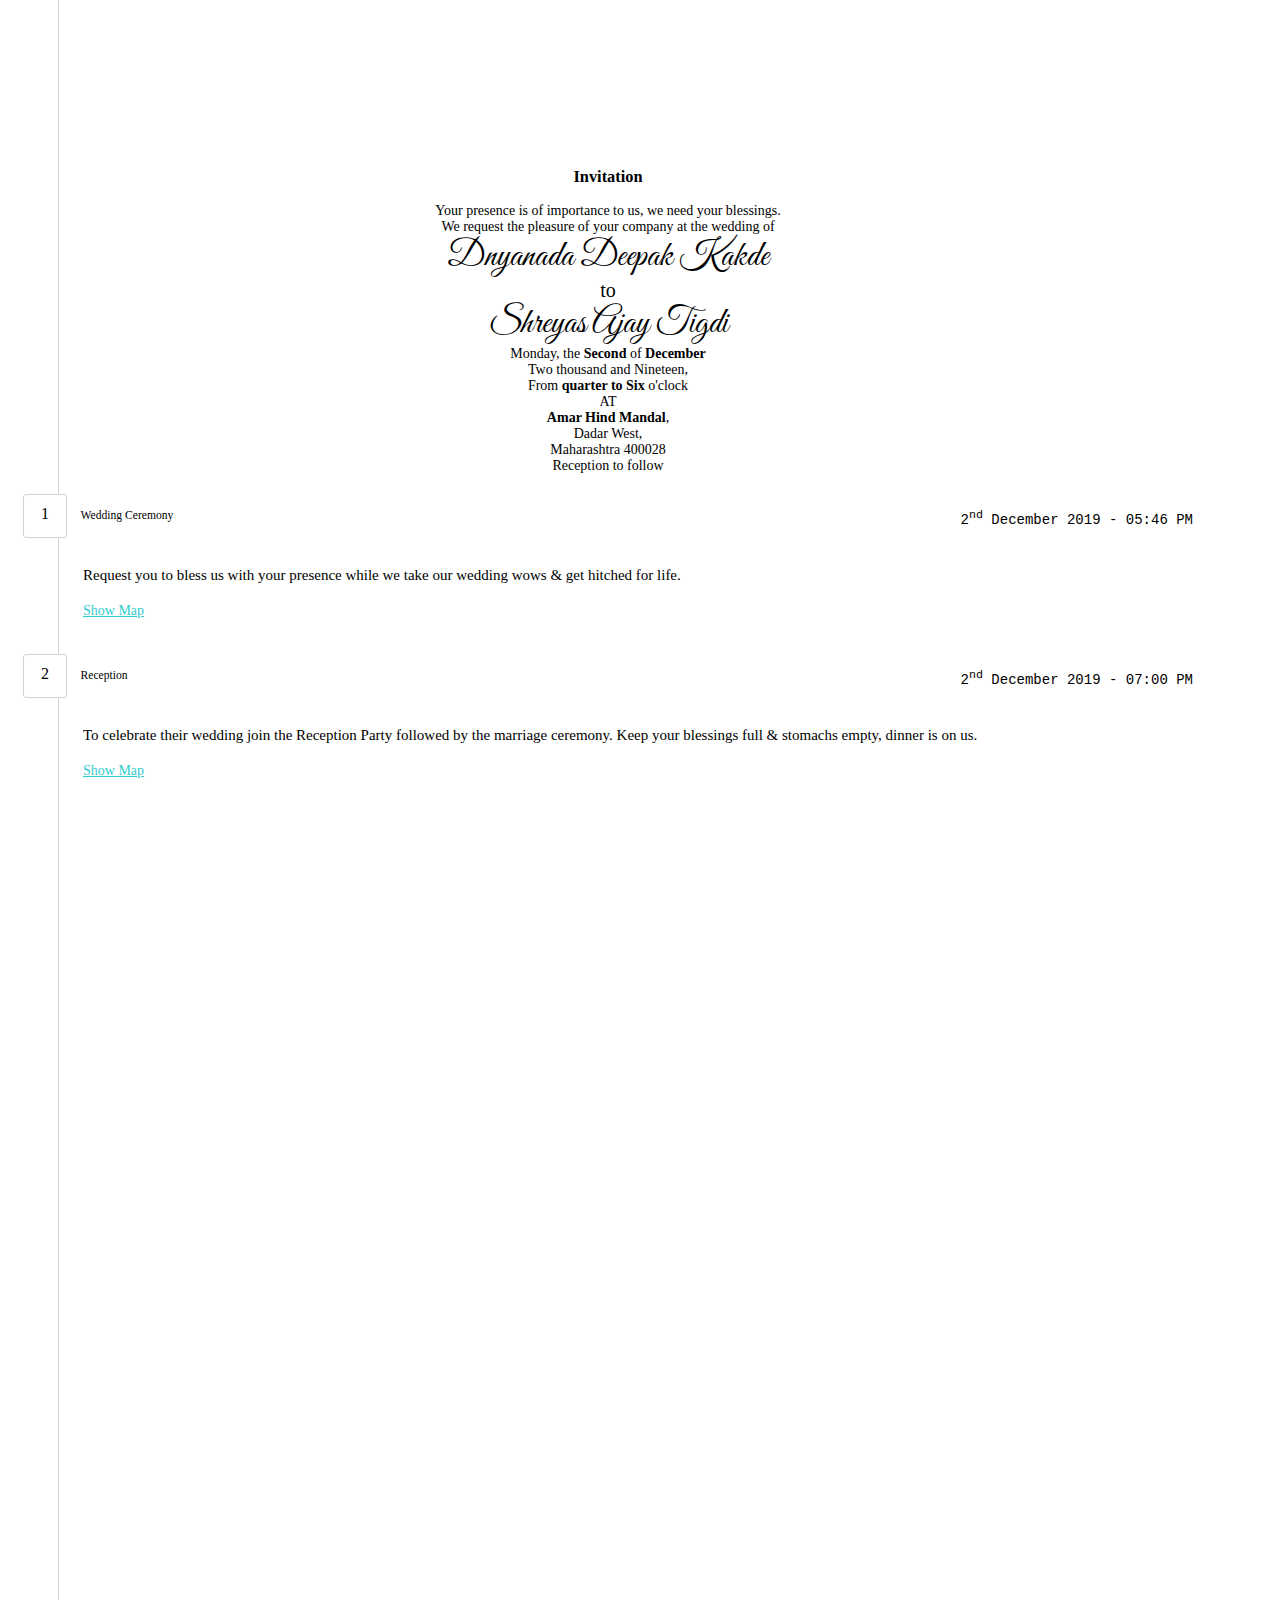
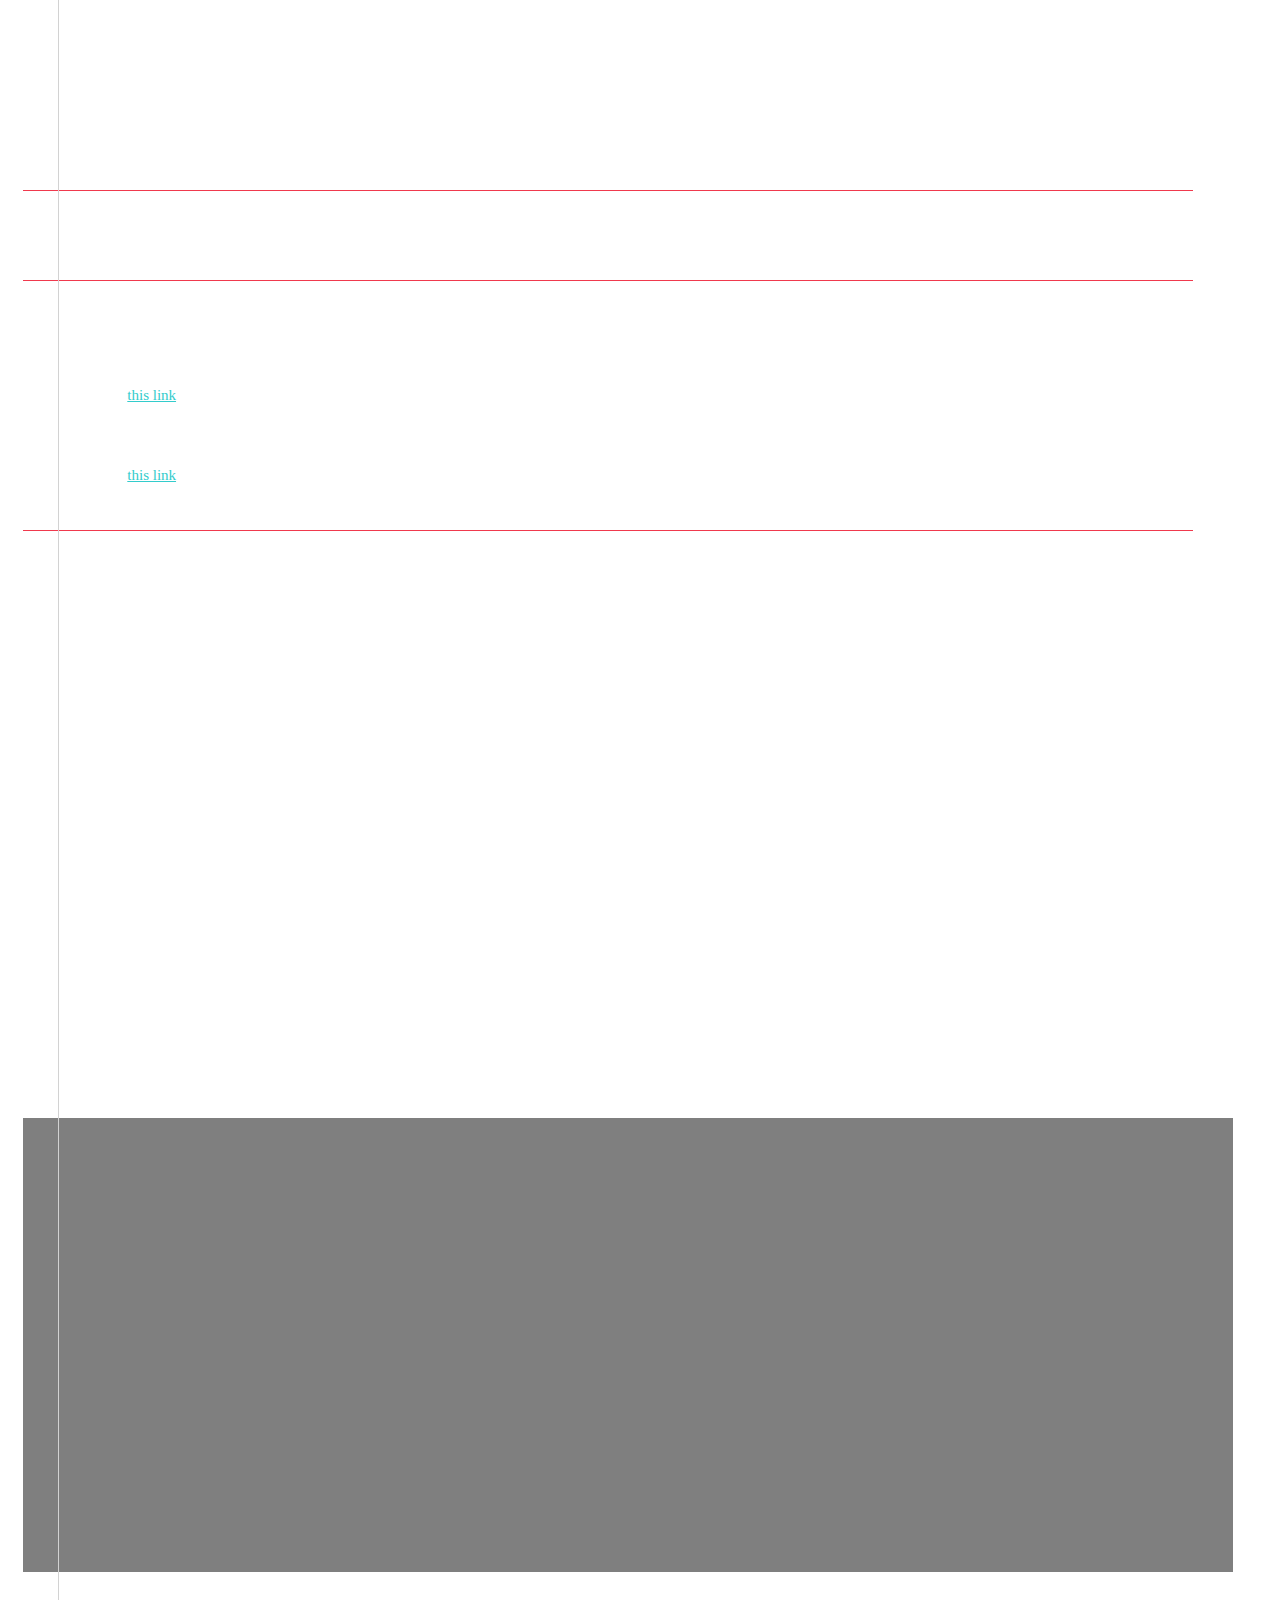
==== commit 1e4f61c6: "Update index.html" ====
--- a/wedding/index.html
+++ b/wedding/index.html
@@ -15,7 +15,7 @@
         <link rel="stylesheet" href="css/owl-carousel.css">
 
         <link href="https://fonts.googleapis.com/css?family=Open+Sans:300,400,600,700,800" rel="stylesheet">
-<link href='http://fonts.googleapis.com/css?family=Pacifico' rel='stylesheet' type='text/css'>
+<link href='https://fonts.googleapis.com/css?family=Pacifico' rel='stylesheet' type='text/css'>
 <link href='https://fonts.googleapis.com/css?family=Great+Vibes%7CRoboto:100,300,400,700,900' rel='stylesheet' type='text/css'>
 <link href='fontawesome/css/fontawesome.min.css' rel='stylesheet' type='text/css'>
 
@@ -38,7 +38,7 @@
         </ul>
     </div>
 
-    <div class="parallax-content baner-content home_banner_area" id="home">
+    <div class="baner-content home_banner_area parallax-window" data-parallax="scroll" data-image-src="img/home.jpg" id="home">
         <div class="container banner_inner">
             
 			<div class="banner_content text-center">
@@ -50,7 +50,7 @@
                                     	<div id="the-date">The Date</div>
                                     	
                                     </div>
-				<div id="date">- 2nd <span class="pink-dot">.</span>December<span class="pink-dot">.</span>2019 -</div>
+				<div id="date">- 2nd <span class="pink-dot"></span> December <span class="pink-dot"></span> 2019 -</div>
                                     <div class="banner-text withlove medium light">
                                     	<h4>WE ARE GETTING MARRIED</h4>
                                     </div>
@@ -79,11 +79,11 @@
 						</div> <!-- .the-heart-intruduction-content-txt END -->
 					</div> <!-- .the-heart-spilt-container END -->
 					<div class="col-md-6 the-heart-spilt-container">
-						<a class="the-heart-popup" href="img/introduction-ladies-img.png">
+						
 							<figure class="the-heart-intruduction-content-img">
 								<img src="img/her.jpg" alt="The Heart Introduction Image" title="The Heart Introduction Image">
 							</figure> <!-- .the-heart-intruduction-content-img END -->
-						</a>
+						
 					</div> <!-- .the-heart-spilt-container END -->
 				</div> <!--  .the-heart-single-introduction END -->
 
@@ -106,80 +106,74 @@
     </div>
 
     
-    <div class="parallax-content projects-content" id="portfolio">
+    <div class="projects-content parallax-window" data-parallax="scroll" data-image-src="img/3rd-section.jpg" id="portfolio">
         <div class="container">
             <div class="row">
                 <div class="col-md-12">
                     <div id="owl-testimonials" class="owl-carousel owl-theme">
                         <div class="item">
                             <div class="testimonials-item">
-                                <a href="img/1st-big-item.jpg" data-lightbox="image-1"><img src="img/1st-item.jpg" alt=""></a>
-                                <div class="text-content">
-                                    <h4>Awesome Note Book</h4>
-                                    <span>$18.00</span>
-                                </div>
-                            </div>
-                        </div>
-                        <div class="item">
-                            <div class="testimonials-item">
-                                <a href="img/2nd-big-item.jpg" data-lightbox="image-1"><img src="img/2nd-item.jpg" alt=""></a>
-                                <div class="text-content">
-                                    <h4>Antique Decoration Photo</h4>
-                                    <span>$27.00</span>
-                                </div>
-                            </div>
-                        </div>
-                        <div class="item">
-                            <div class="testimonials-item">
-                                <a href="img/3rd-big-item.jpg" data-lightbox="image-1"><img src="img/3rd-item.jpg" alt=""></a>
-                                <div class="text-content">
-                                    <h4>Work Hand Bag</h4>
-                                    <span>$36.00</span>
-                                </div>
-                            </div>
-                        </div>
-                        <div class="item">
-                            <div class="testimonials-item">
-                                <a href="img/4th-big-item.jpg" data-lightbox="image-1"><img src="img/4th-item.jpg" alt=""></a>
-                                <div class="text-content">
-                                    <h4>Smart Watch</h4>
-                                    <span>$45.00</span>
-                                </div>
-                            </div>
-                        </div>
-                        <div class="item">
-                            <div class="testimonials-item">
-                                <a href="img/5th-big-item.jpg" data-lightbox="image-1"><img src="img/5th-item.jpg" alt=""></a>
-                                <div class="text-content">
-                                    <h4>PC Tablet Draw</h4>
-                                    <span>$63.00</span>
-                                </div>
-                            </div>
-                        </div>
-                        <div class="item">
-                            <div class="testimonials-item">
-                                <a href="img/6th-big-item.jpg" data-lightbox="image-1"><img src="img/6th-item.jpg" alt=""></a>
-                                <div class="text-content">
-                                    <h4>Healthy Milkshake</h4>
-                                    <span>$77.00</span>
-                                </div>
-                            </div>
-                        </div>
-                        <div class="item">
-                            <div class="testimonials-item">
-                                <a href="img/2nd-big-item.jpg" data-lightbox="image-1"><img src="img/2nd-item.jpg" alt=""></a>
-                                <div class="text-content">
-                                    <h4>Antique Decoration Photo</h4>
-                                    <span>$84.50</span>
-                                </div>
-                            </div>
-                        </div>
-                        <div class="item">
-                            <div class="testimonials-item">
-                                <a href="img/1st-big-item.jpg" data-lightbox="image-1"><img src="img/1st-item.jpg" alt=""></a>
-                                <div class="text-content">
-                                    <h4>Awesome Notes Book</h4>
-                                    <span>$96.75</span>
+                                <a href="img/selfie.jpg" data-lightbox="image-1"><img src="img/selfie.jpg" alt=""></a>
+                                <div class="text-content">
+                                    <h4>The One where they took a Selfie</h4>
+                                   
+                                </div>
+                            </div>
+                        </div>
+                        <div class="item">
+                            <div class="testimonials-item">
+                                <a href="img/back2.jpg" data-lightbox="image-1"><img src="img/back2.jpg" alt=""></a>
+                                <div class="text-content">
+                                    <h4>The One in the Red Dress</h4>
+                                </div>
+                            </div>
+                        </div>
+                        <div class="item">
+                            <div class="testimonials-item">
+                                <a href="img/back3.jpg" data-lightbox="image-1"><img src="img/back3.jpg" alt=""></a>
+                               <div class="text-content">
+                                    <h4>The One in the Saree</h4>
+                                </div>
+                            </div>
+                        </div>
+                        <div class="item">
+                            <div class="testimonials-item">
+                                <a href="img/sunset.jpg" data-lightbox="image-1"><img src="img/sunset.jpg" alt=""></a>
+                                <div class="text-content">
+                                    <h4>The One at the Sunset</h4>
+                                   
+                                </div>
+                            </div>
+                        </div>
+                        <div class="item">
+                            <div class="testimonials-item">
+                                <a href="img/back5.jpg" data-lightbox="image-1"><img src="img/back5.jpg" alt=""></a>
+                                <div class="text-content">
+                                    <h4>The One with a classic Pose</h4>
+                                </div>
+                            </div>
+                        </div>
+                        <div class="item">
+                            <div class="testimonials-item">
+                                <a href="img/shot1.jpg" data-lightbox="image-1"><img src="img/shot1.jpg" alt=""></a>
+                                <div class="text-content">
+                                    <h4>The One when they Love Struck</h4>
+                                </div>
+                            </div>
+                        </div>
+                        <div class="item">
+                            <div class="testimonials-item">
+                                <a href="img/shot2.jpg" data-lightbox="image-1"><img src="img/shot2.jpg" alt=""></a>
+                                <div class="text-content">
+                                    <h4>The One with the Piggyback</h4>
+                                </div>
+                            </div>
+                        </div>
+                        <div class="item">
+                            <div class="testimonials-item">
+                                <a href="img/shot3.jpg" data-lightbox="image-1"><img src="img/shot3.jpg" alt=""></a>
+                              <div class="text-content">
+                                    <h4>The One where He admires Her</h4>
                                 </div>
                             </div>
                         </div>
@@ -260,7 +254,7 @@
 	
         </div>
     </div>
-  <div class="parallax-content time-content" id="time-us">
+  <div class="time-content parallax-window" data-parallax="scroll" data-image-src="img/selfie.jpg" id="time-us">
         <div class="container">
             <div class="row">
 		     <div class="animation fadeInUp animated" style="visibility: visible;">
@@ -338,7 +332,7 @@
     </div>
 
 
-    <div class="parallax-content contact-content" id="contact-us">
+    <div class="contact-content parallax-window" data-parallax="scroll" data-image-src="img/5th-section.jpg" id="contact-us">
         <div class="container">
             <div class="row">
                 
@@ -407,6 +401,7 @@
     <script src="js/vendor/bootstrap.min.js"></script>
     <script src="js/plugins.js"></script>
     <script src="js/main.js"></script>
+ <script src="js/parallax.min.js"></script>
     <script>
         function openCity(cityName) {
             var i;
--- a/wedding/css/templatemo-main.css
+++ b/wedding/css/templatemo-main.css
@@ -15,7 +15,10 @@
   padding: 25px 0 35px;
   background: #fff;
 }
-
+.row {
+ 
+    margin: auto !important;
+}
 body { 
   position: relative; /* we need this for the scrollspy */ 
   font-size: 14px;
@@ -143,6 +146,8 @@
   width: 100%;
   min-height: 100vh;
   background-size: cover;
+	  //  background-attachment: fixed;
+	       transform: translateZ(0);
 }
 
 .invi-content {
@@ -154,7 +159,7 @@
 .time-content {
   padding-top: 30vh;
   text-align: center;
-  background-image: url(../img/sunset.jpg);
+  background-image: url(../img/selfie.jpg);
 	
 }
 .thanks-content {
@@ -167,9 +172,9 @@
 	background-size:cover;
 }
 .baner-content {
- /* padding-top: 30vh;*/
-  text-align: center;
-  background-image: url(../img/back4.jpg);
+  padding-top: 20vh;
+  text-align: center;
+ /* background-image: url(../img/home.jpg);*/
 	min-height:100vh;
 }
 .baner-content h1 {
@@ -268,7 +273,7 @@
 
 .projects-content {
   padding-top: 20vh;
-  background-image: url(../img/3rd-section.jpg);
+ /* background-image: url(../img/3rd-section.jpg);*/
 }
 
 .projects-content .item img {
@@ -279,6 +284,11 @@
   margin: 15px;
 }
 
+.projects-content .testimonials-item{
+	    background-color: white;
+    padding: 5px;
+    padding-bottom: 0px;
+}
 .projects-content .item .text-content {
   background-color: #fff;
   text-align: center;
@@ -286,9 +296,10 @@
 }
 
 .projects-content .item .text-content h4 {
-  margin-top: 0px;
-  font-size: 19px;
-  font-weight: 600;
+      margin: 0px;
+    font-size: 19px;
+    font-weight: 600;
+    font-family: 'Pacifico', cursive;
 }
 
 .projects-content .item .text-content span {
@@ -392,7 +403,7 @@
   padding-left: 15px;
   padding-right: 15px;
   padding-top: 16vh;
-  background-image: url(../img/5th-section.jpg);
+/*  background-image: url(../img/5th-section.jpg);*/
 }
 
 .contact-form {
@@ -511,12 +522,25 @@
 }
 
 @media (max-width: 767px){
-  
+	
+	.the-heart-welcome-content{
+	margin-top:0px !important;
+}
+  .time-content {
+  padding-top: 0vh;
+  text-align: center;
+ /* background-image: url(../img/potrait.jpg);*/
+	
+}
+	.the-heart-intruduction-content-txt {
+	height: auto !important;
+		    padding-bottom: 20px;
+	}
 	.invi-content {
   padding-top: 0vh;
 	}
   .baner-content {
-  /*  padding-top: 30vh;*/
+    padding-top: 30vh;
   }
 .panel-date{
 	margin-left: 40px;
@@ -811,9 +835,8 @@
     -ms-transform: rotate(-10deg);
     -webkit-transform: rotate(-10deg);
     transform: rotate(-10deg);
-    padding-top: 100px;
-    padding-right: 50px;
-    margin-bottom: 20px;
+  
+    margin-bottom: 10px;
 }
 
 #save{
@@ -828,10 +851,22 @@
 #date{
 	font-size:47px; 
 	line-height:40px;
+
+    font-family: 'Pacifico', cursive;
+    */: ;
+    -ms-transform: rotate(-10deg);
+    -webkit-transform: rotate(-10deg);
+    transform: rotate(-10deg);
 }
 
 .pink-dot{
-	color: #f0394d; 
+	background-color: #f0394d; 
+	width: 12px;
+    height: 12px;
+    border-radius: 12px;
+    margin-bottom: 7px;
+    display: inline-block;
+
 }
 
 .banner-text.withlove{
@@ -885,7 +920,7 @@
 	-ms-transform: rotate(-10deg); 
 	-webkit-transform: rotate(-10deg); 
 	transform: rotate(-10deg);
-	padding-right:30px;
+	
 	margin-top:25px;
 	margin-bottom:25px;
 }
@@ -1033,10 +1068,11 @@
 }
 .the-heart-intruduction-content-img {
 	text-align: right;
+	margin-bottom:50px;
 }
 .the-heart-intruduction-content-img img {
 	width: 409px;
-	height: 409px;
+	
 	border-radius: 100%;
 	background-color: #fdfafd;
 	border: 1px dotted #96327D;
@@ -1044,6 +1080,7 @@
 .the-heart-intruduction-content-txt {
     display: table-cell;
     vertical-align: middle;
+	height: 409px;
 }
 .the-heart-single-introduction:nth-child(even) .the-heart-spilt-container {
 	float: right;
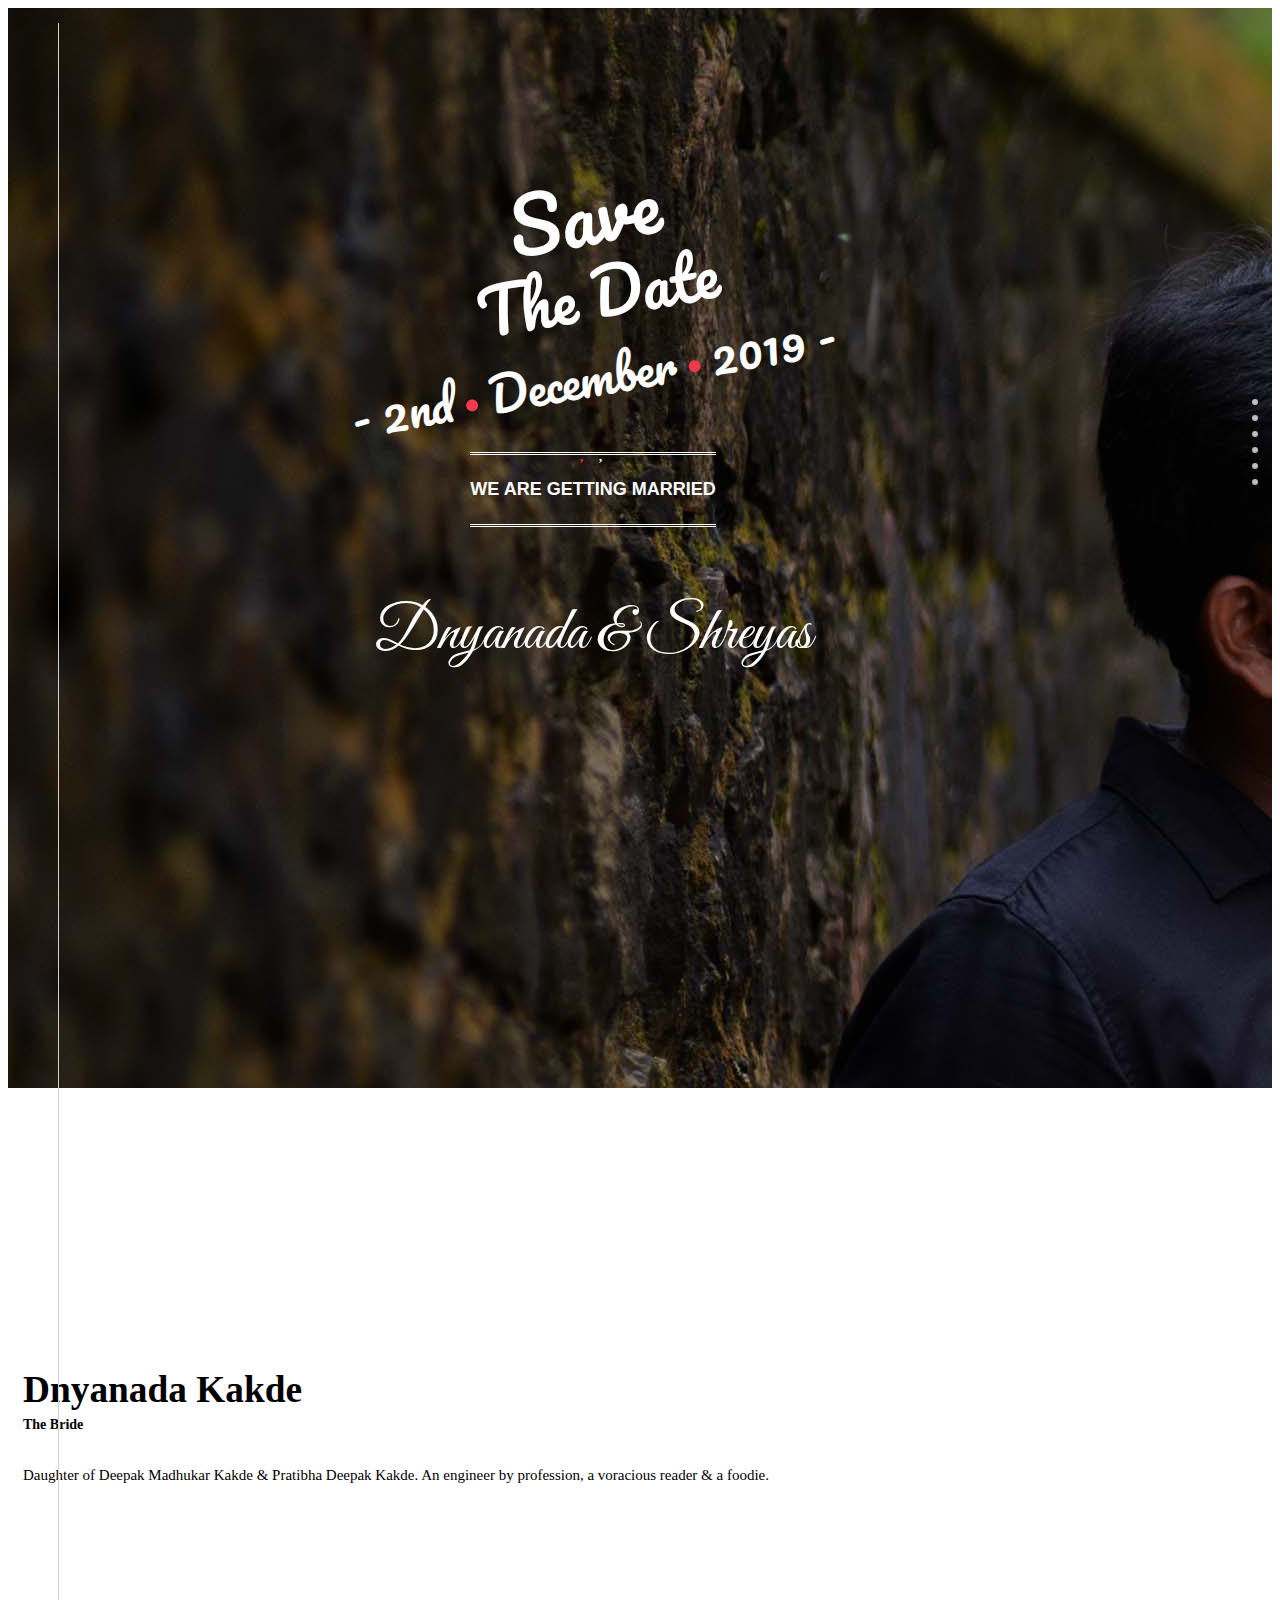
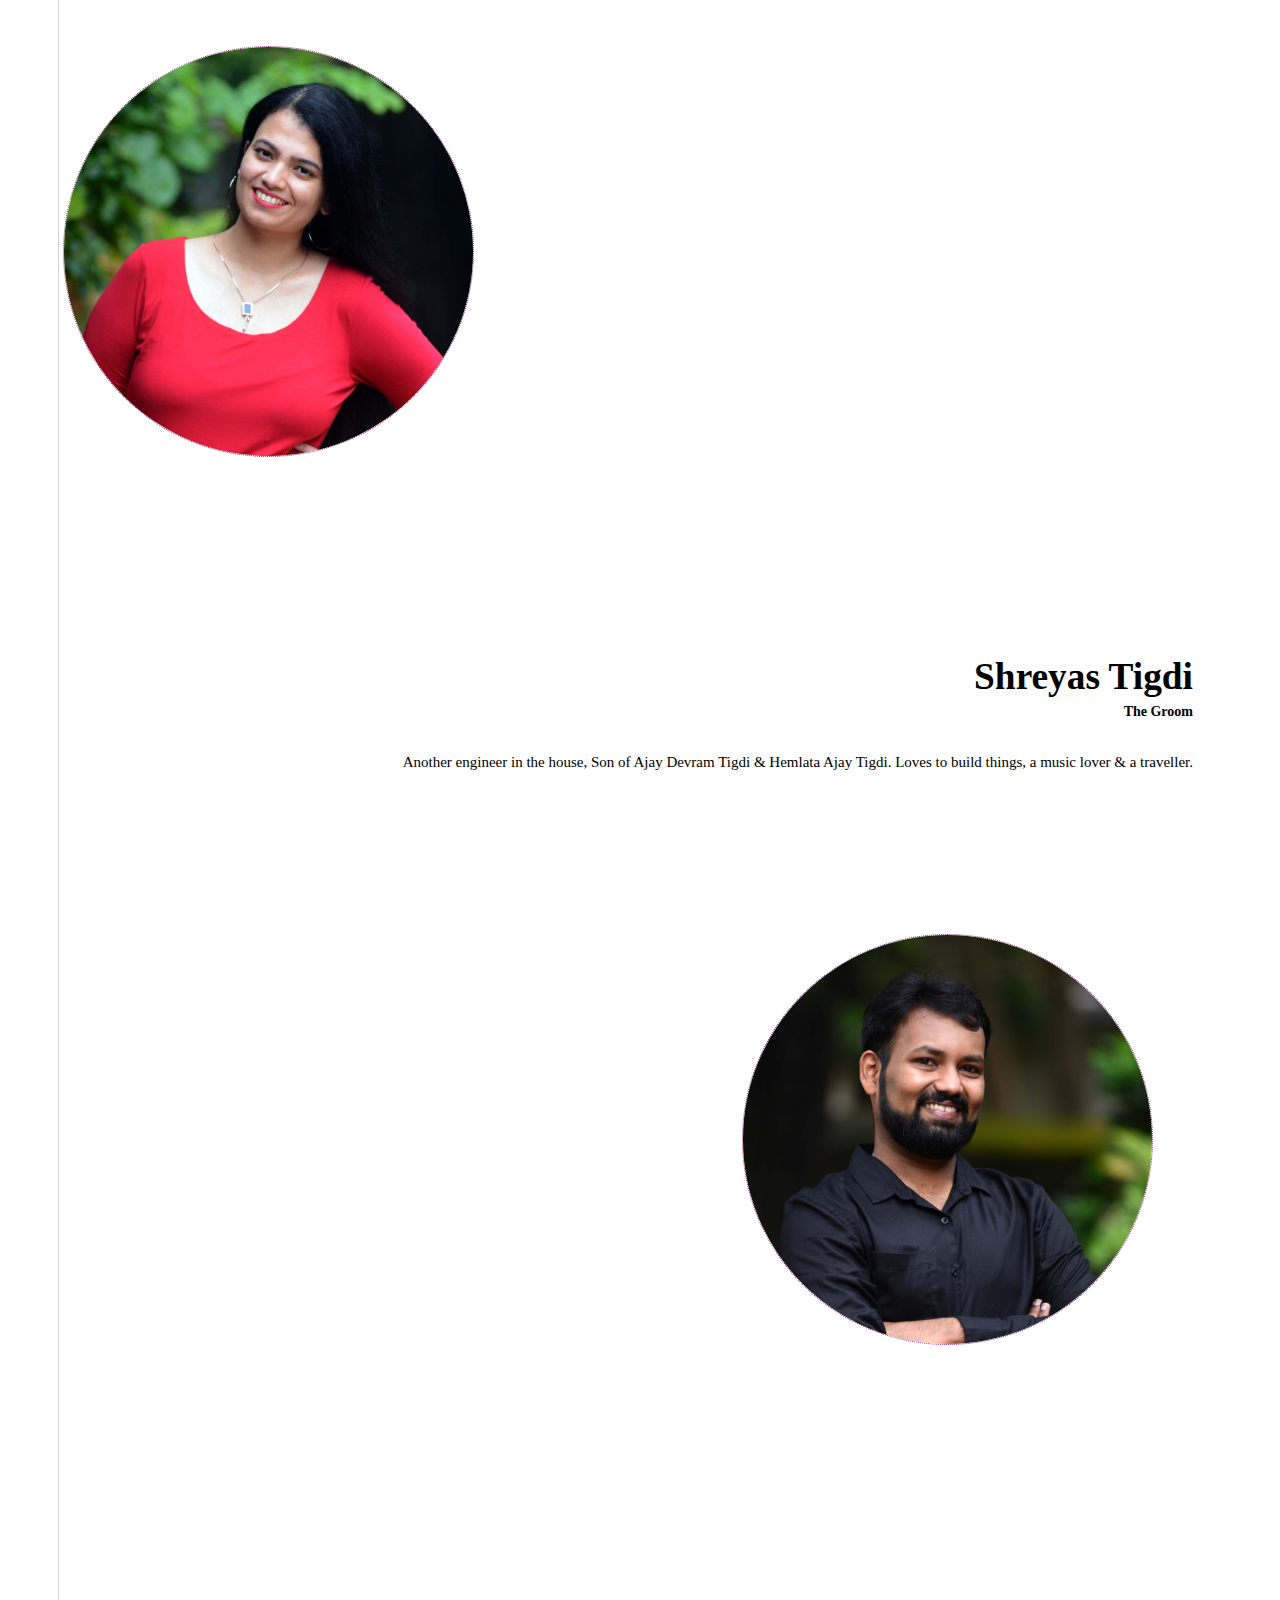
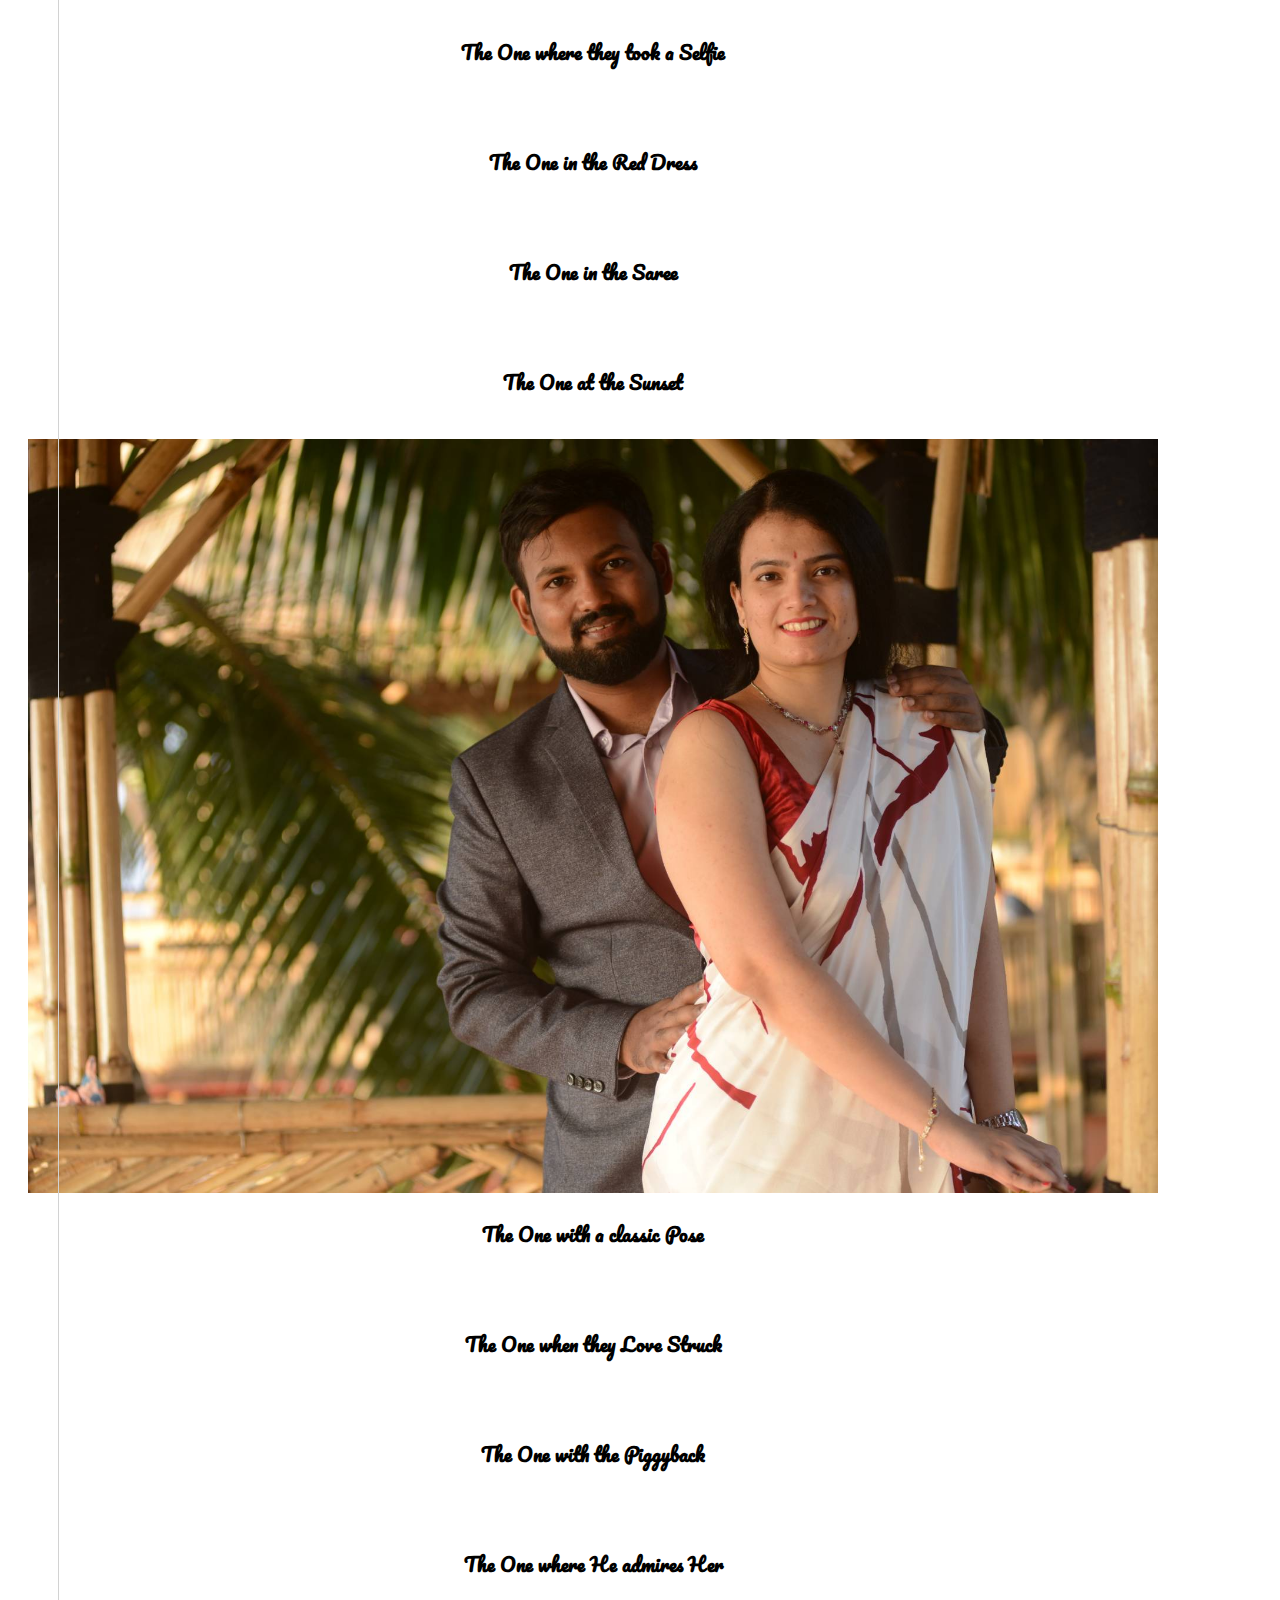
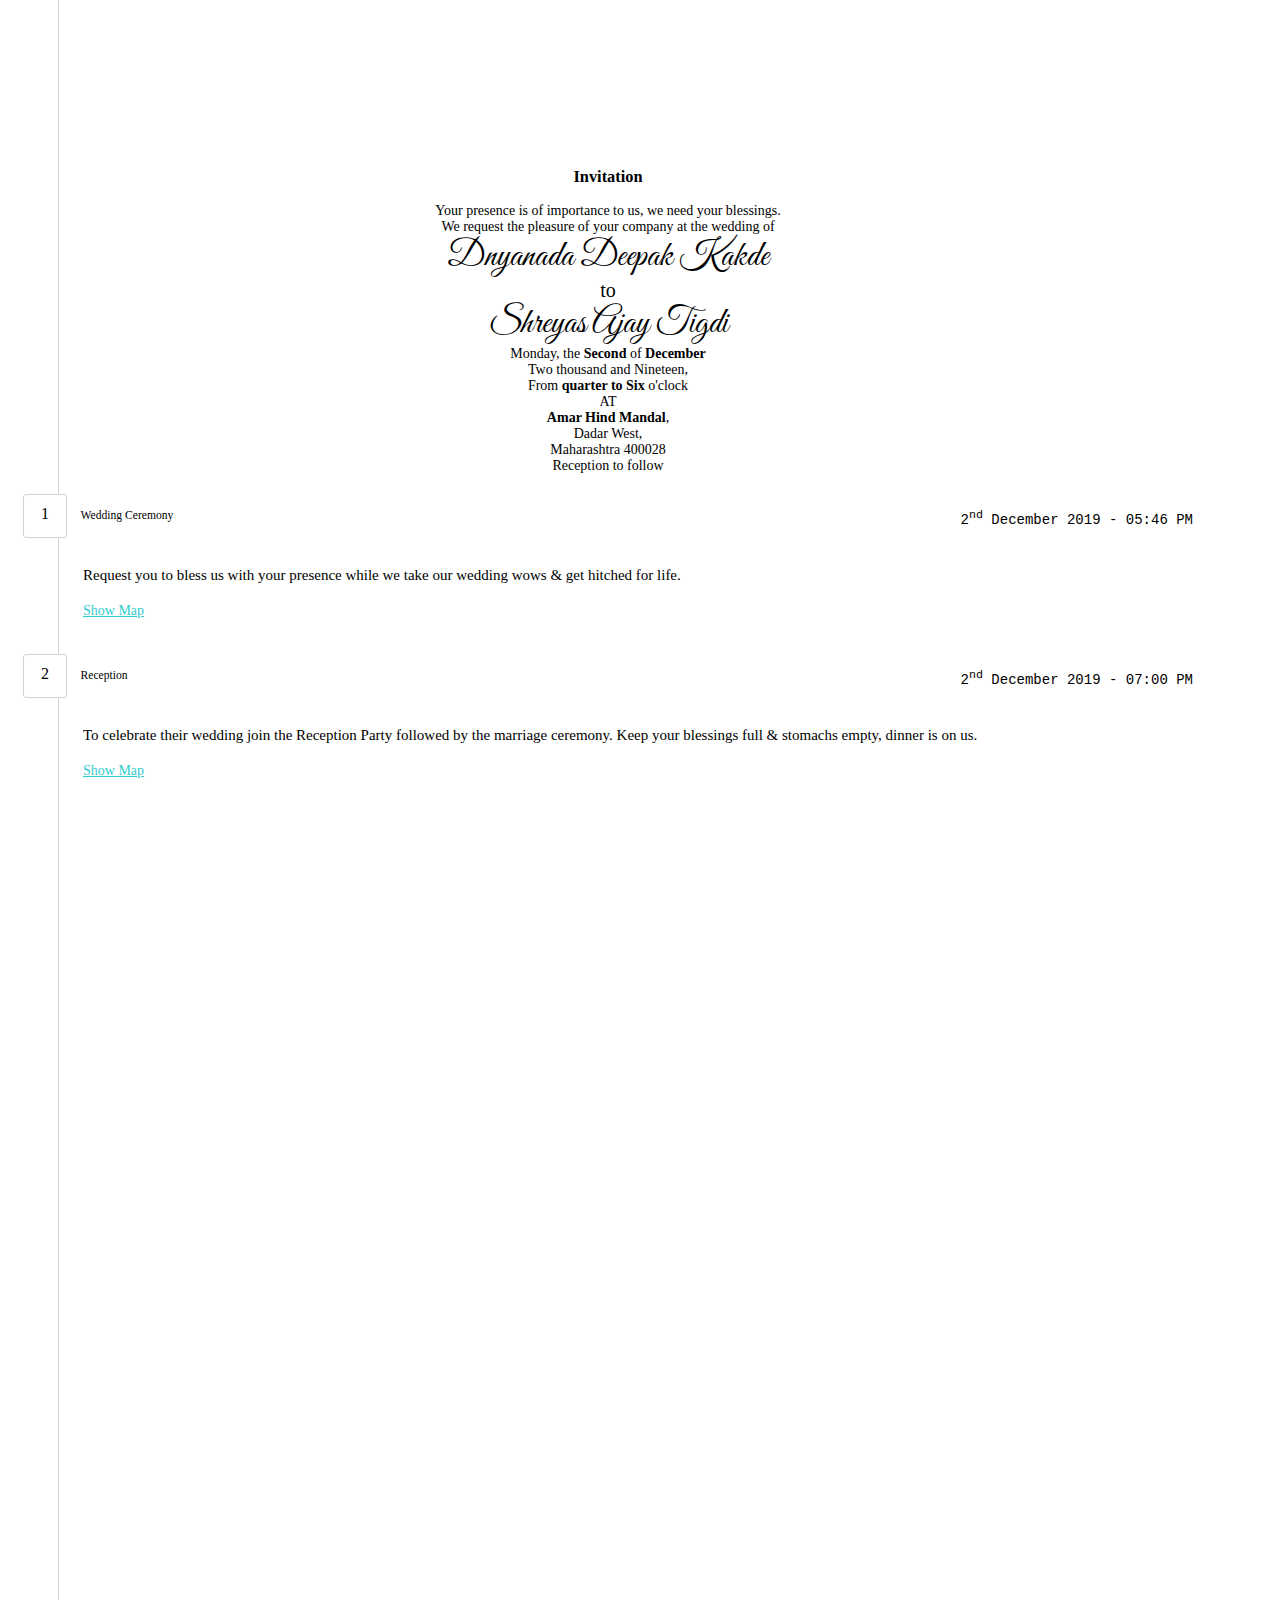
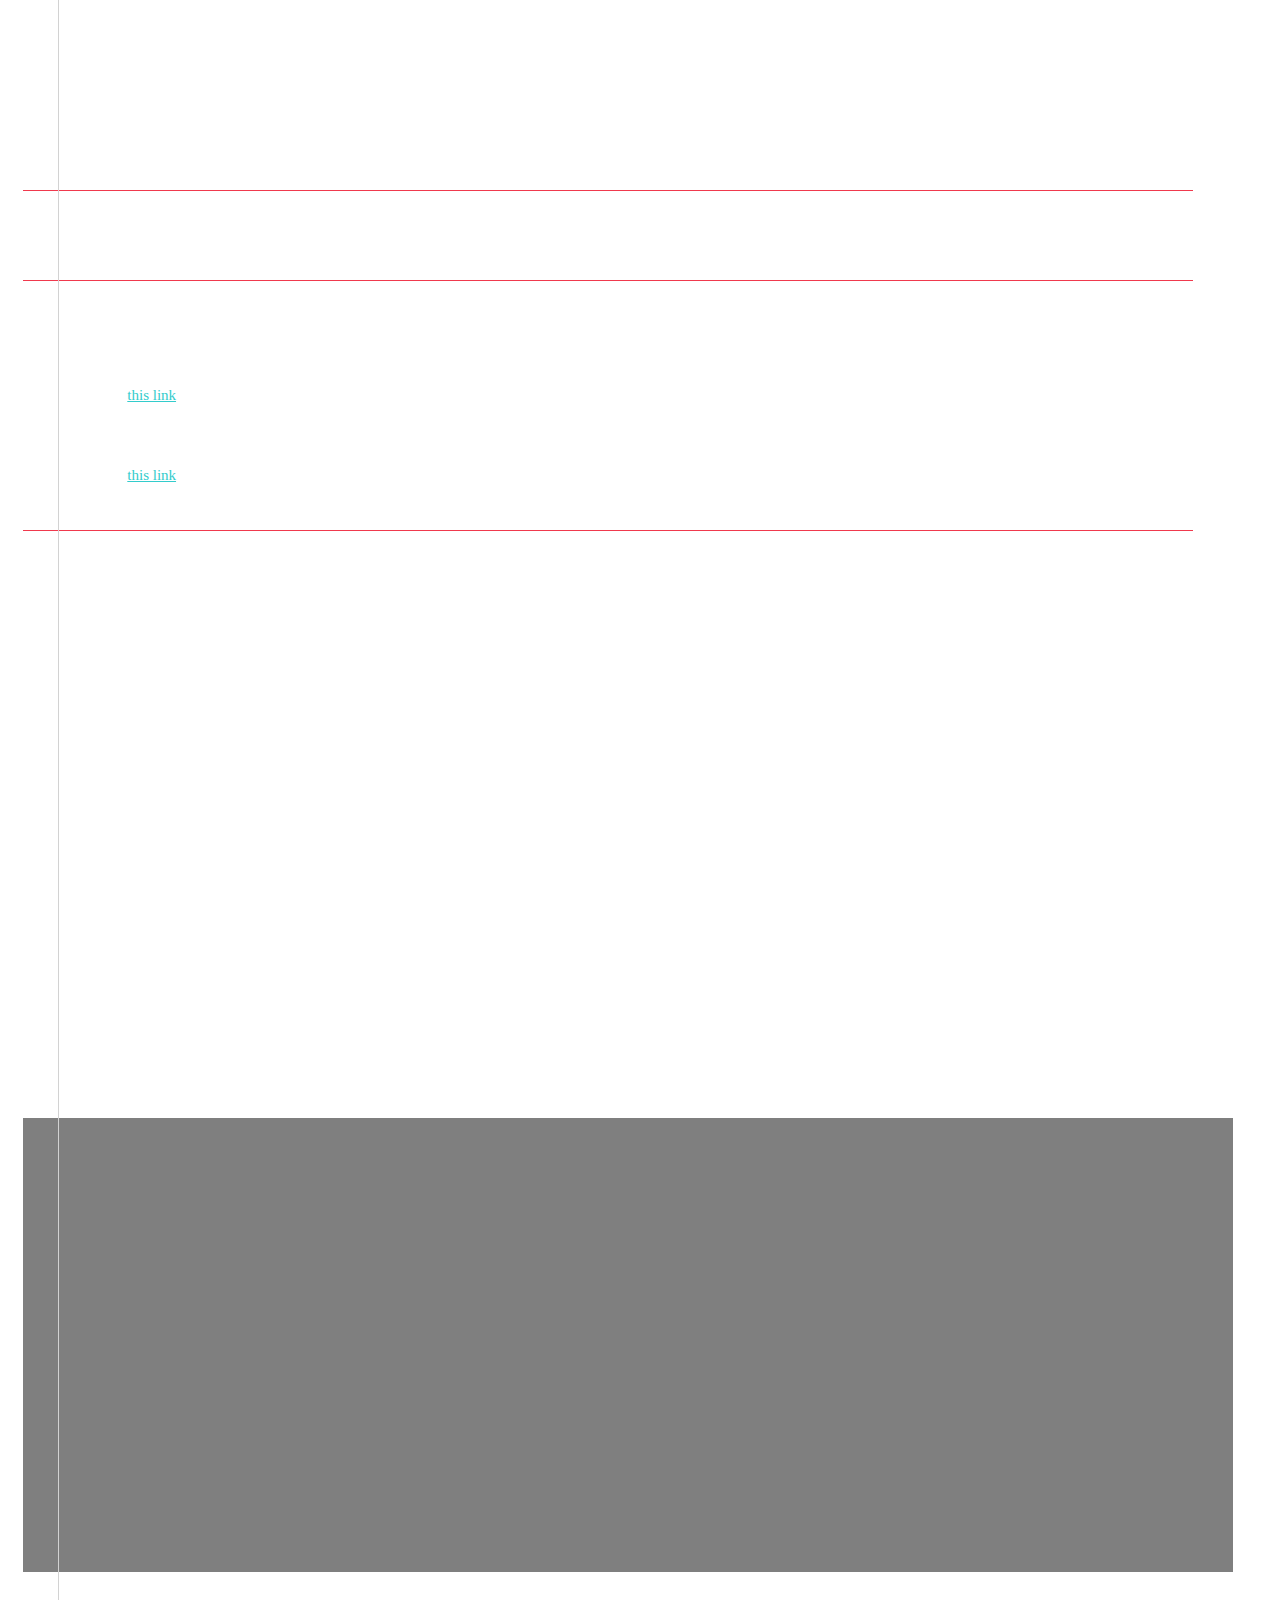
==== commit 2f3805fb: "Update index.html" ====
--- a/wedding/index.html
+++ b/wedding/index.html
@@ -38,7 +38,7 @@
         </ul>
     </div>
 
-    <div class="baner-content home_banner_area parallax-window" data-parallax="scroll" data-image-src="img/home.jpg" id="home">
+    <div class="baner-content home_banner_area jarallax" id="home">
         <div class="container banner_inner">
             
 			<div class="banner_content text-center">
@@ -106,7 +106,7 @@
     </div>
 
     
-    <div class="projects-content parallax-window" data-parallax="scroll" data-image-src="img/3rd-section.jpg" id="portfolio">
+    <div class="projects-content jarallax" data-jarallax imgSrc="img/3rd-section.jpg" id="portfolio">
         <div class="container">
             <div class="row">
                 <div class="col-md-12">
@@ -254,7 +254,7 @@
 	
         </div>
     </div>
-  <div class="time-content parallax-window" data-parallax="scroll" data-image-src="img/selfie.jpg" id="time-us">
+  <div class="time-content jarallax" data-jarallax imgSrc="img/selfie.jpg" id="time-us">
         <div class="container">
             <div class="row">
 		     <div class="animation fadeInUp animated" style="visibility: visible;">
@@ -401,7 +401,8 @@
     <script src="js/vendor/bootstrap.min.js"></script>
     <script src="js/plugins.js"></script>
     <script src="js/main.js"></script>
- <script src="js/parallax.min.js"></script>
+<script src="https://unpkg.com/jarallax@1/dist/jarallax.min.js"></script>
+
     <script>
         function openCity(cityName) {
             var i;
--- a/wedding/css/templatemo-main.css
+++ b/wedding/css/templatemo-main.css
@@ -174,7 +174,7 @@
 .baner-content {
   padding-top: 20vh;
   text-align: center;
- /* background-image: url(../img/home.jpg);*/
+  background-image: url(../img/home.jpg);
 	min-height:100vh;
 }
 .baner-content h1 {
@@ -273,7 +273,7 @@
 
 .projects-content {
   padding-top: 20vh;
- /* background-image: url(../img/3rd-section.jpg);*/
+  background-image: url(../img/3rd-section.jpg);
 }
 
 .projects-content .item img {
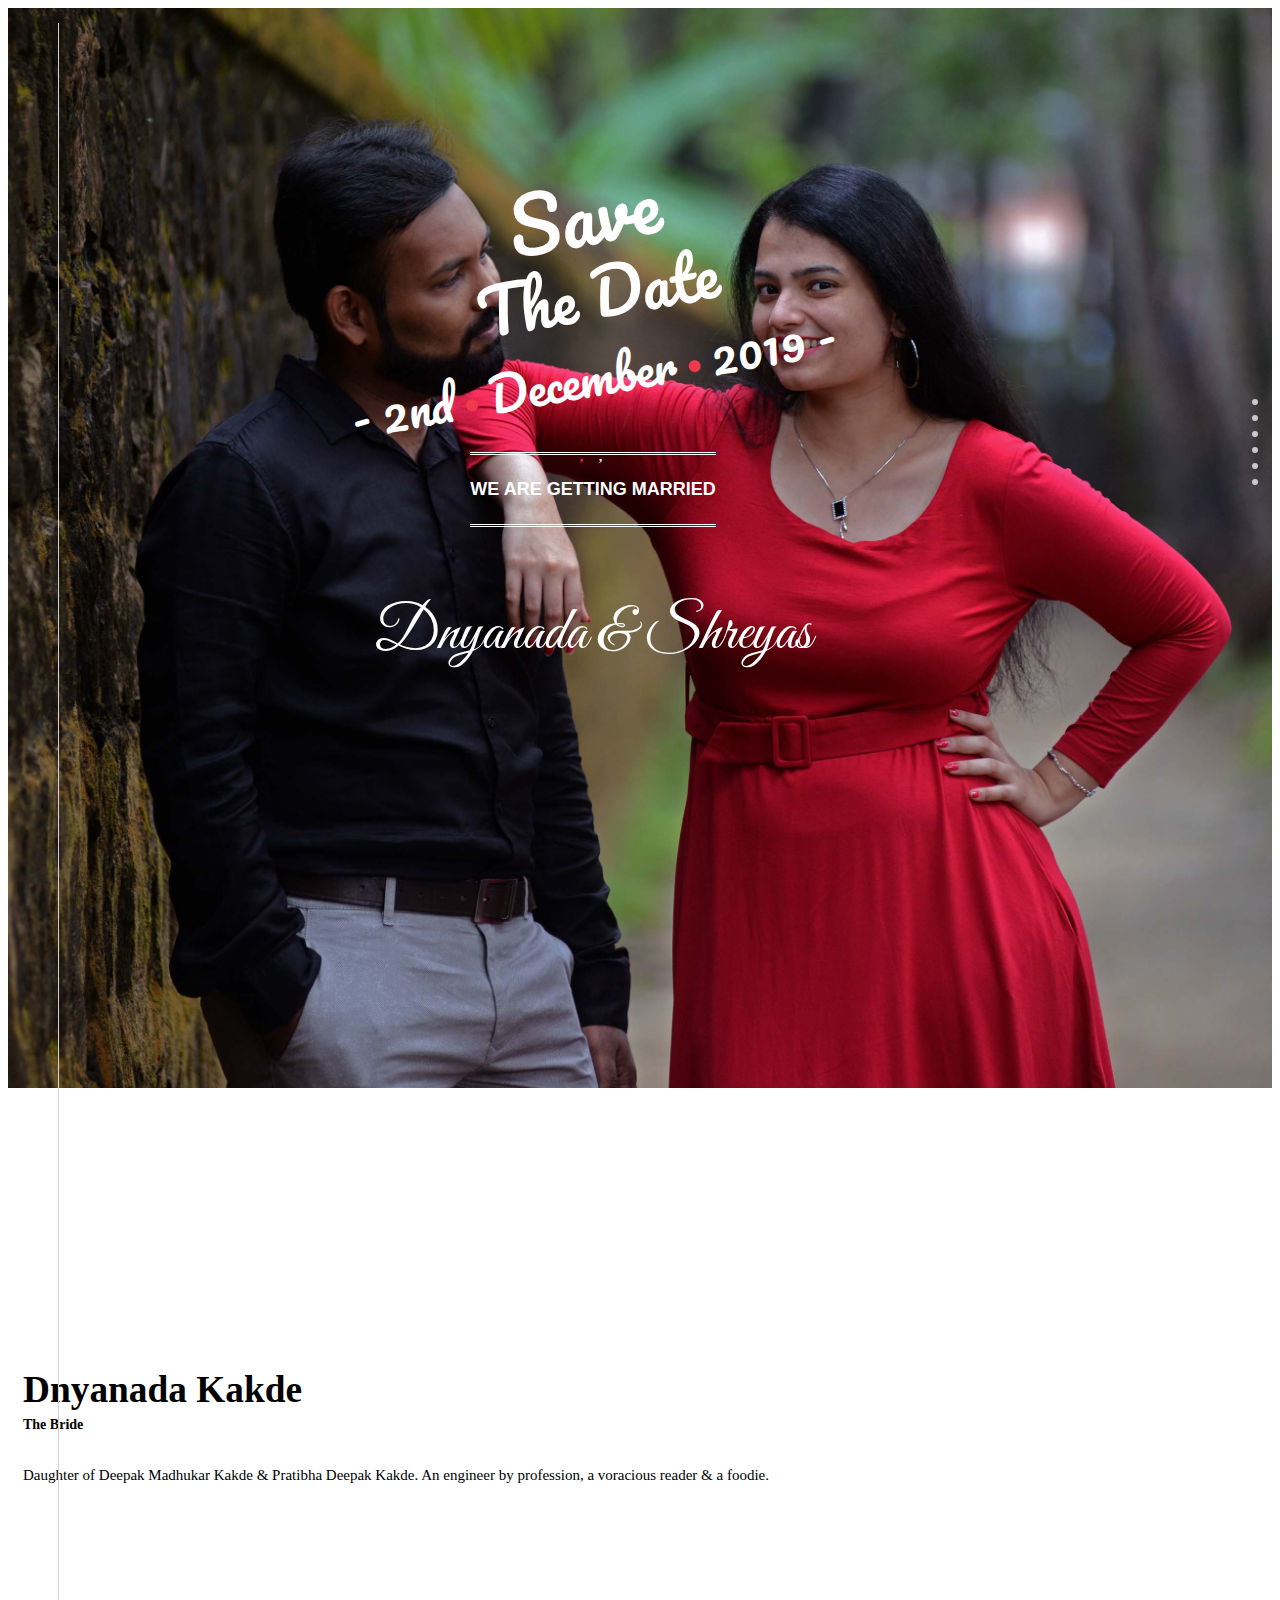
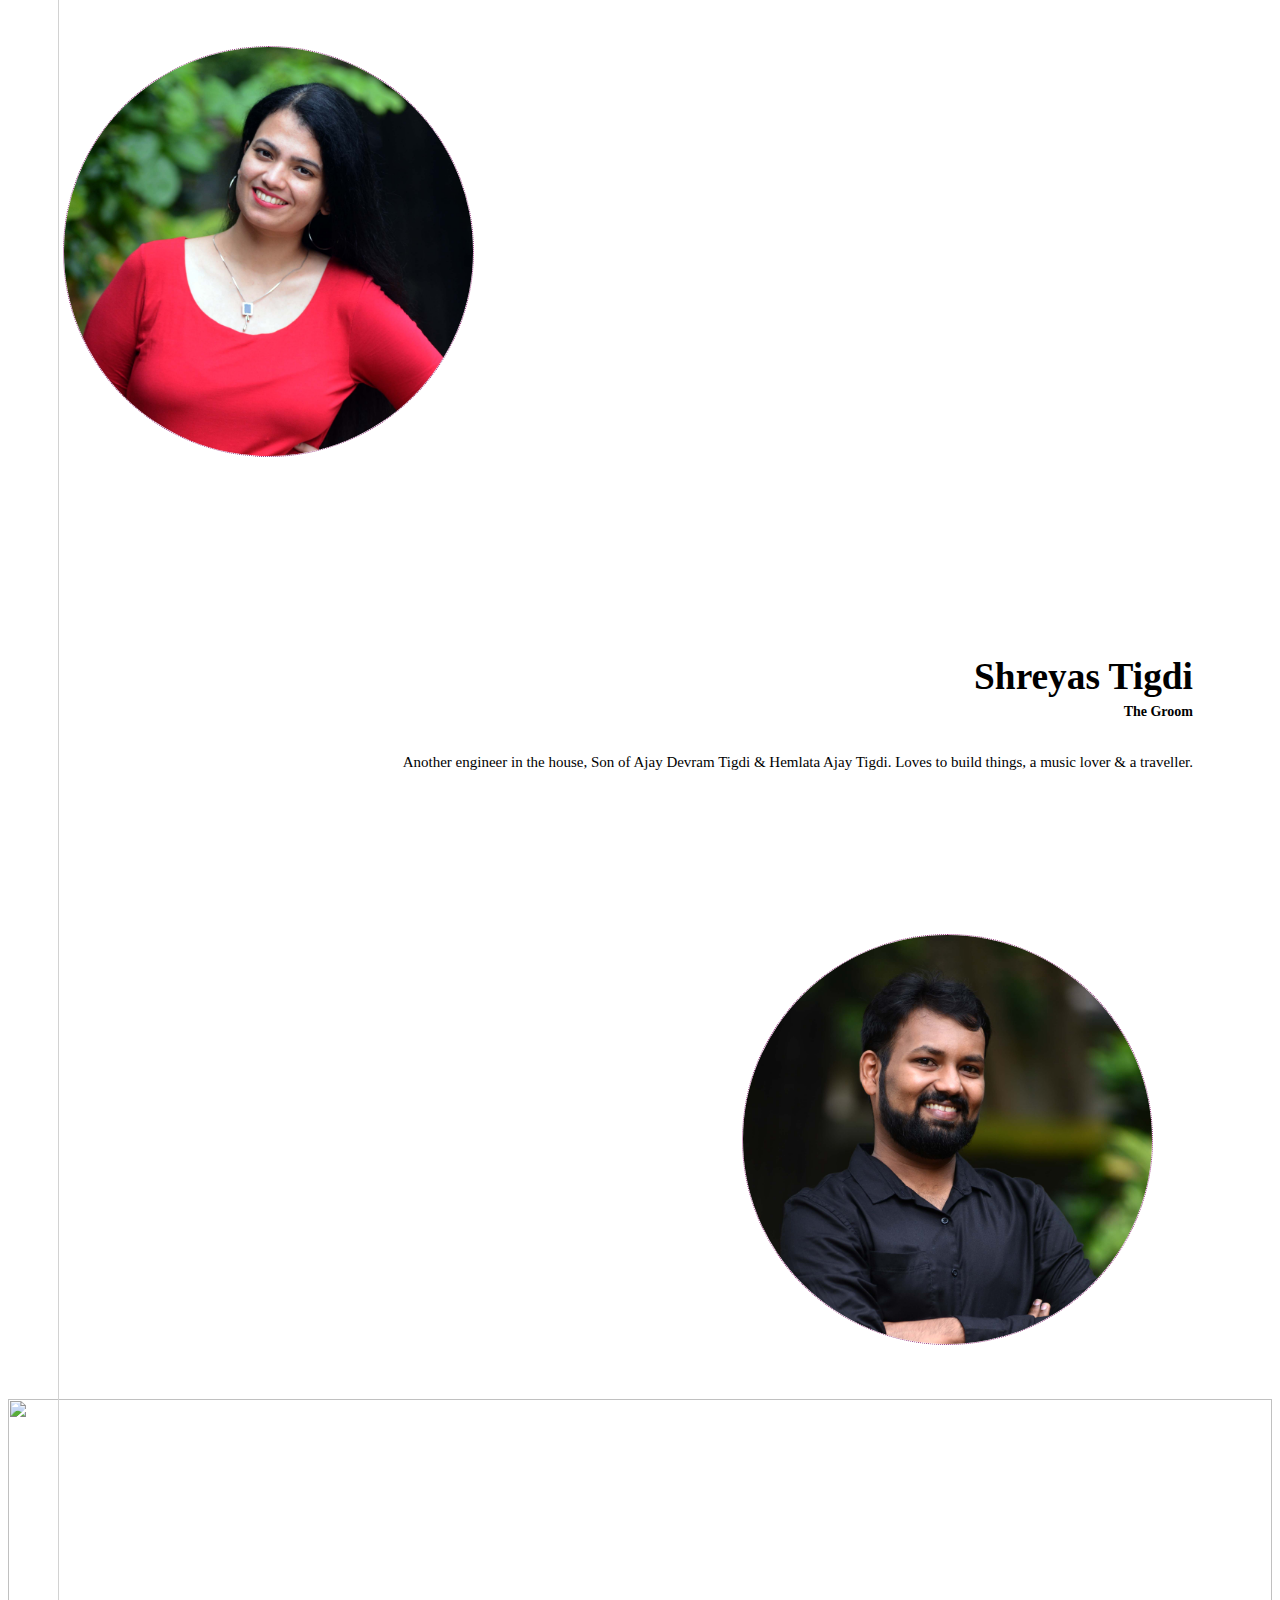
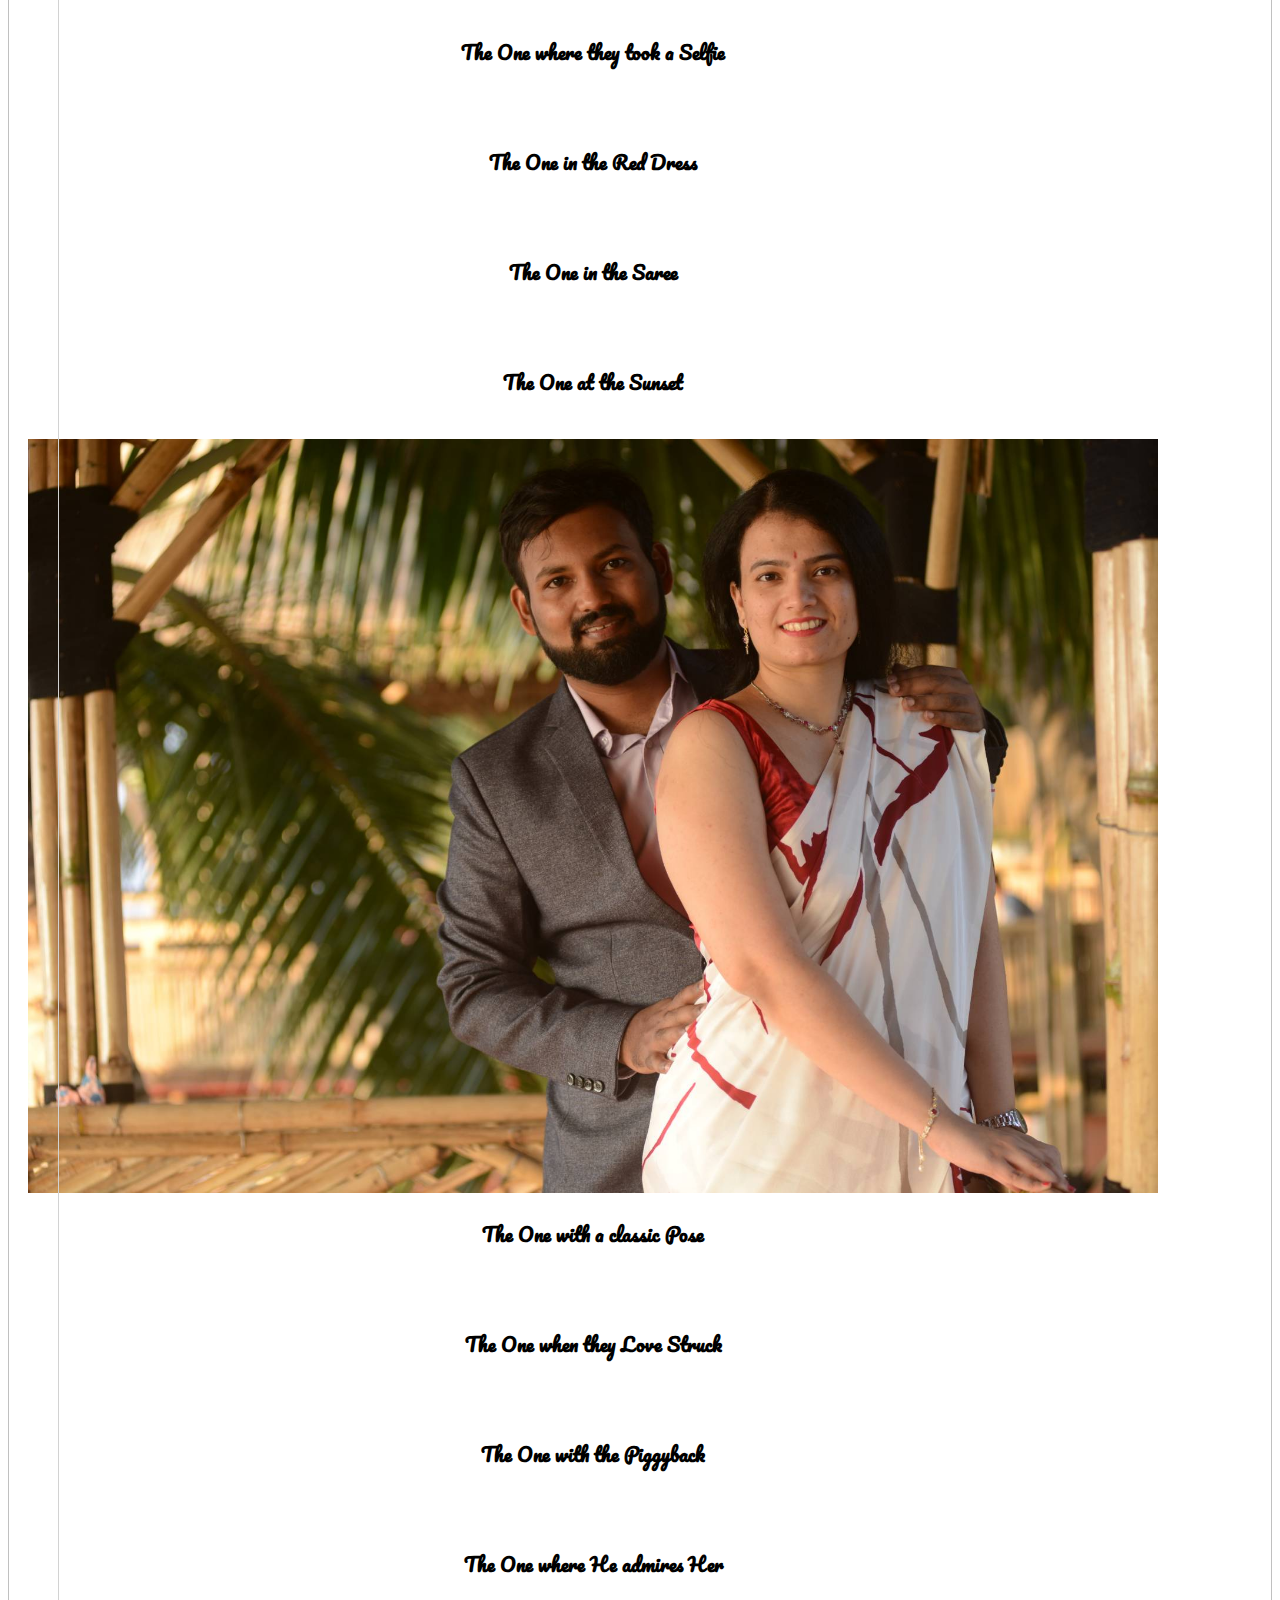
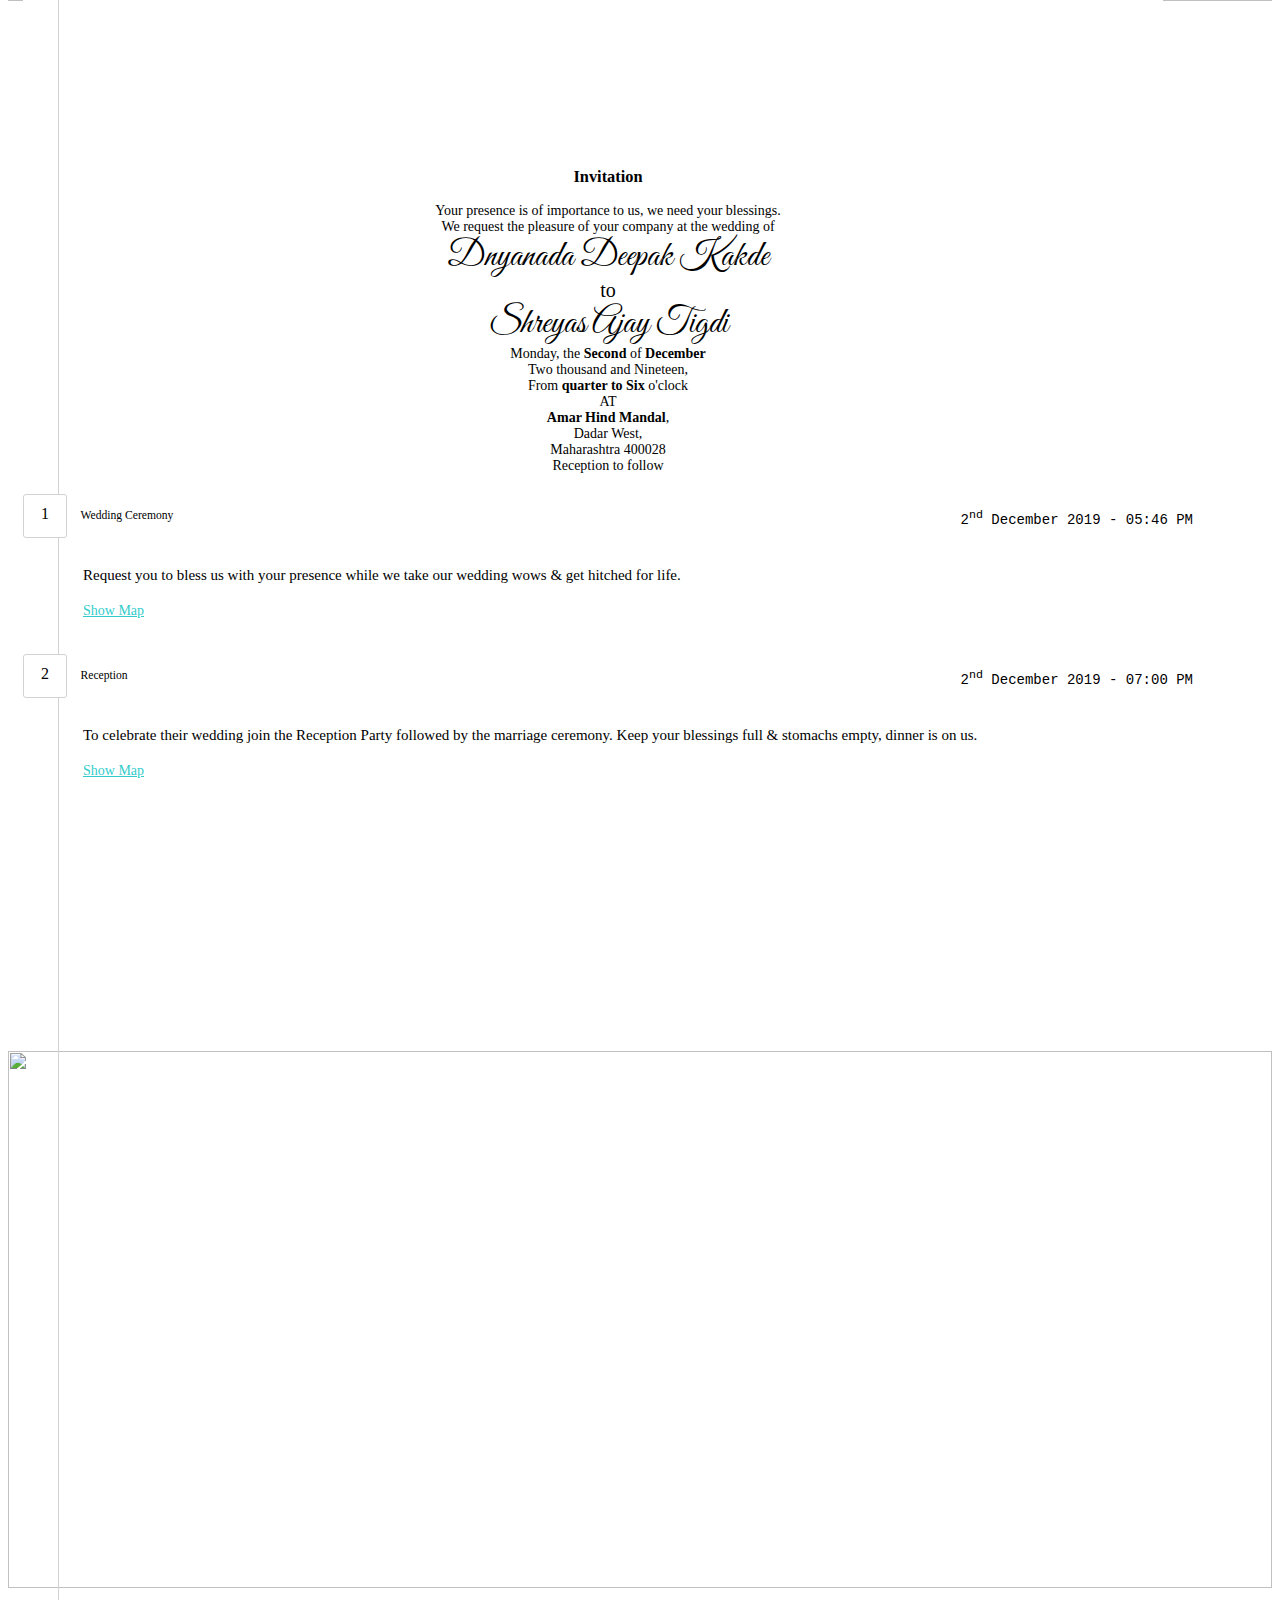
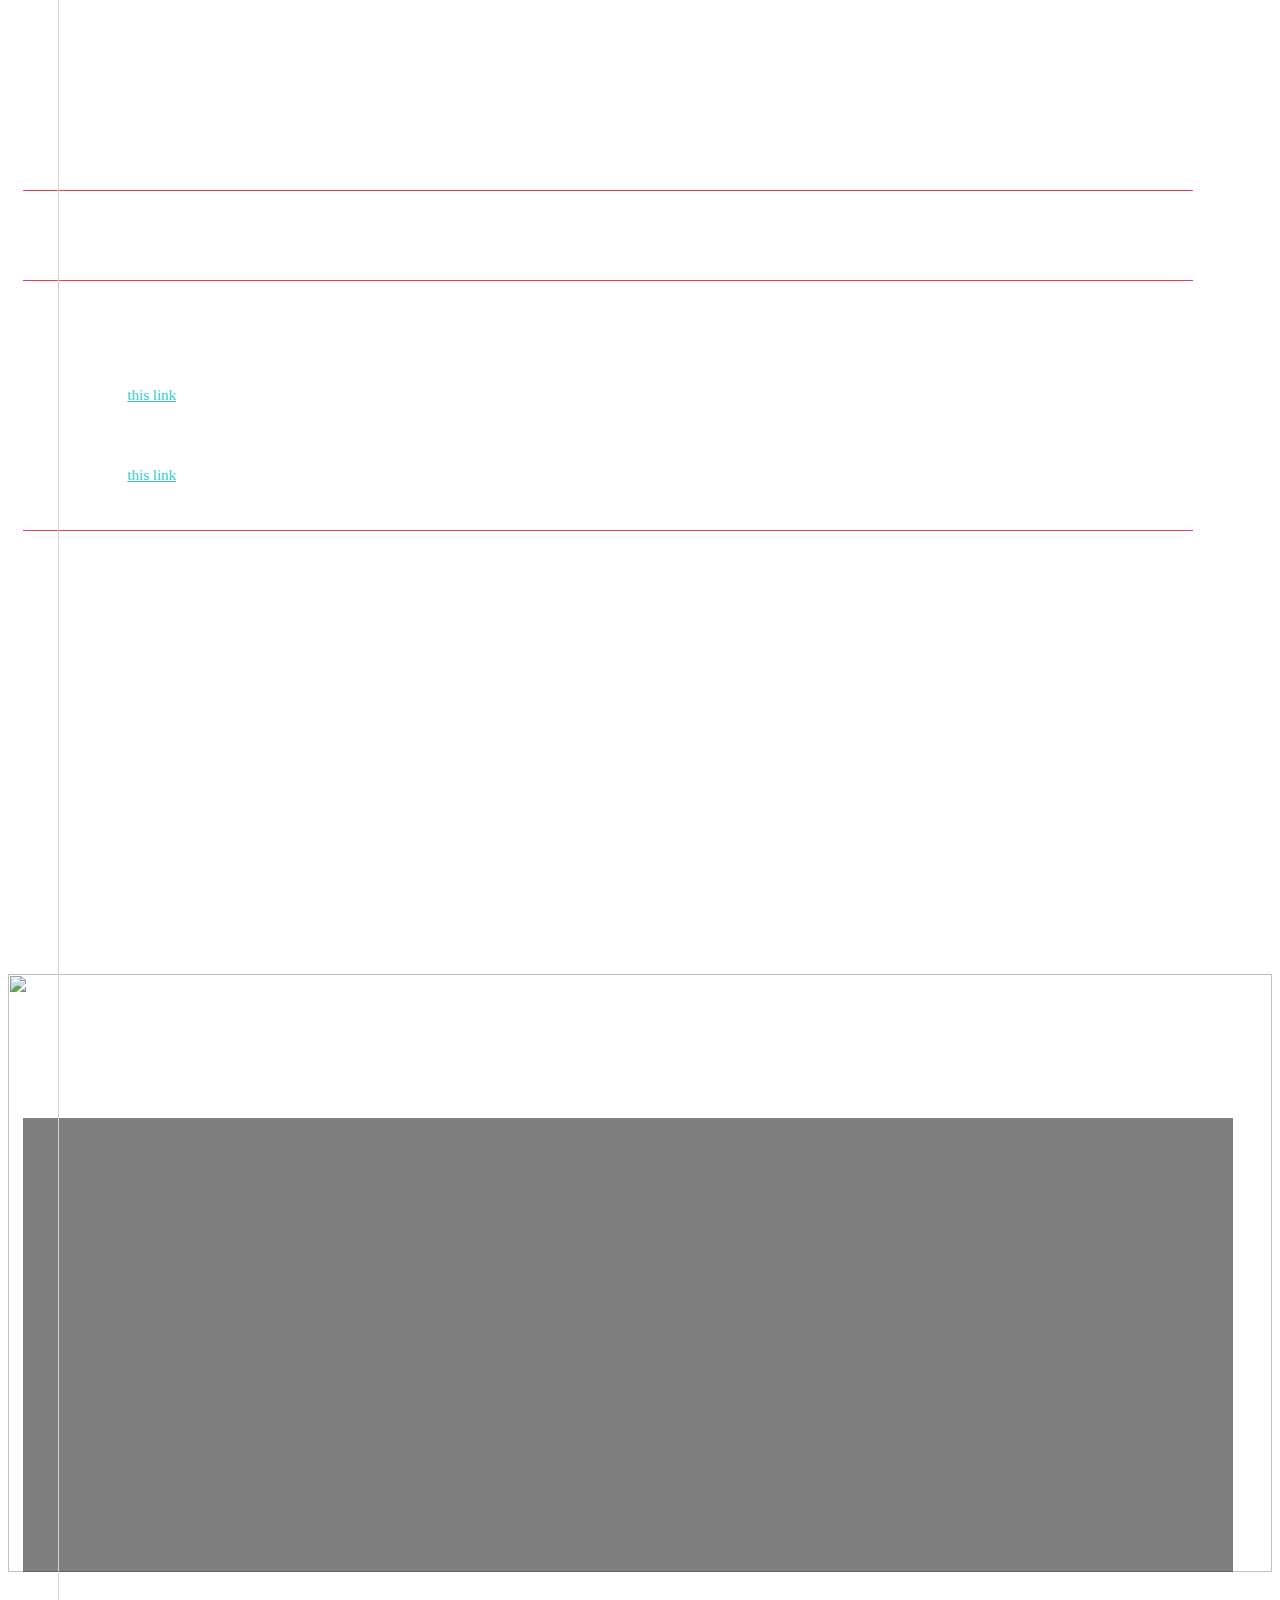
==== commit f0e92110: "Update index.html" ====
--- a/wedding/index.html
+++ b/wedding/index.html
@@ -39,6 +39,7 @@
     </div>
 
     <div class="baner-content home_banner_area jarallax" id="home">
+	    <img class="jarallax-img" src="img/home.jpg" alt="">
         <div class="container banner_inner">
             
 			<div class="banner_content text-center">
@@ -106,7 +107,8 @@
     </div>
 
     
-    <div class="projects-content jarallax" data-jarallax imgSrc="img/3rd-section.jpg" id="portfolio">
+    <div class="projects-content jarallax" id="portfolio">
+	    <img class="jarallax-img" src="img/3rd-section.jpg" alt="">
         <div class="container">
             <div class="row">
                 <div class="col-md-12">
@@ -254,7 +256,9 @@
 	
         </div>
     </div>
-  <div class="time-content jarallax" data-jarallax imgSrc="img/selfie.jpg" id="time-us">
+  <div class="time-content jarallax" id="time-us">
+	    <img class="jarallax-img desk" src="img/selfie.jpg" alt="">
+	   <img class="jarallax-img mob" src="img/potrait.jpg" alt="">
         <div class="container">
             <div class="row">
 		     <div class="animation fadeInUp animated" style="visibility: visible;">
@@ -332,7 +336,8 @@
     </div>
 
 
-    <div class="contact-content parallax-window" data-parallax="scroll" data-image-src="img/5th-section.jpg" id="contact-us">
+    <div class="contact-content jarallax" id="contact-us">
+	    <img class="jarallax-img" src="img/5th-section.jpg" alt="">
         <div class="container">
             <div class="row">
                 
@@ -401,8 +406,8 @@
     <script src="js/vendor/bootstrap.min.js"></script>
     <script src="js/plugins.js"></script>
     <script src="js/main.js"></script>
+<!-- Jarallax -->
 <script src="https://unpkg.com/jarallax@1/dist/jarallax.min.js"></script>
-
     <script>
         function openCity(cityName) {
             var i;
@@ -416,6 +421,10 @@
 
     <script>
         $(document).ready(function(){
+		// Or jQuery
+$('.jarallax').jarallax({
+    speed: 0.5
+});
           // Add smooth scrolling to all links
           $(".fixed-side-navbar a, .primary-button a").on('click', function(event) {
 
--- a/wedding/css/templatemo-main.css
+++ b/wedding/css/templatemo-main.css
@@ -148,6 +148,21 @@
   background-size: cover;
 	  //  background-attachment: fixed;
 	       transform: translateZ(0);
+}
+.jarallax {
+  position: relative;
+  z-index: 0;
+}
+.jarallax > .jarallax-img {
+  position: absolute;
+  object-fit: cover;
+  /* support for plugin https://github.com/bfred-it/object-fit-images */
+  font-family: 'object-fit: cover;';
+  top: 0;
+  left: 0;
+  width: 100%;
+  height: 100%;
+  z-index: -1;
 }
 
 .invi-content {
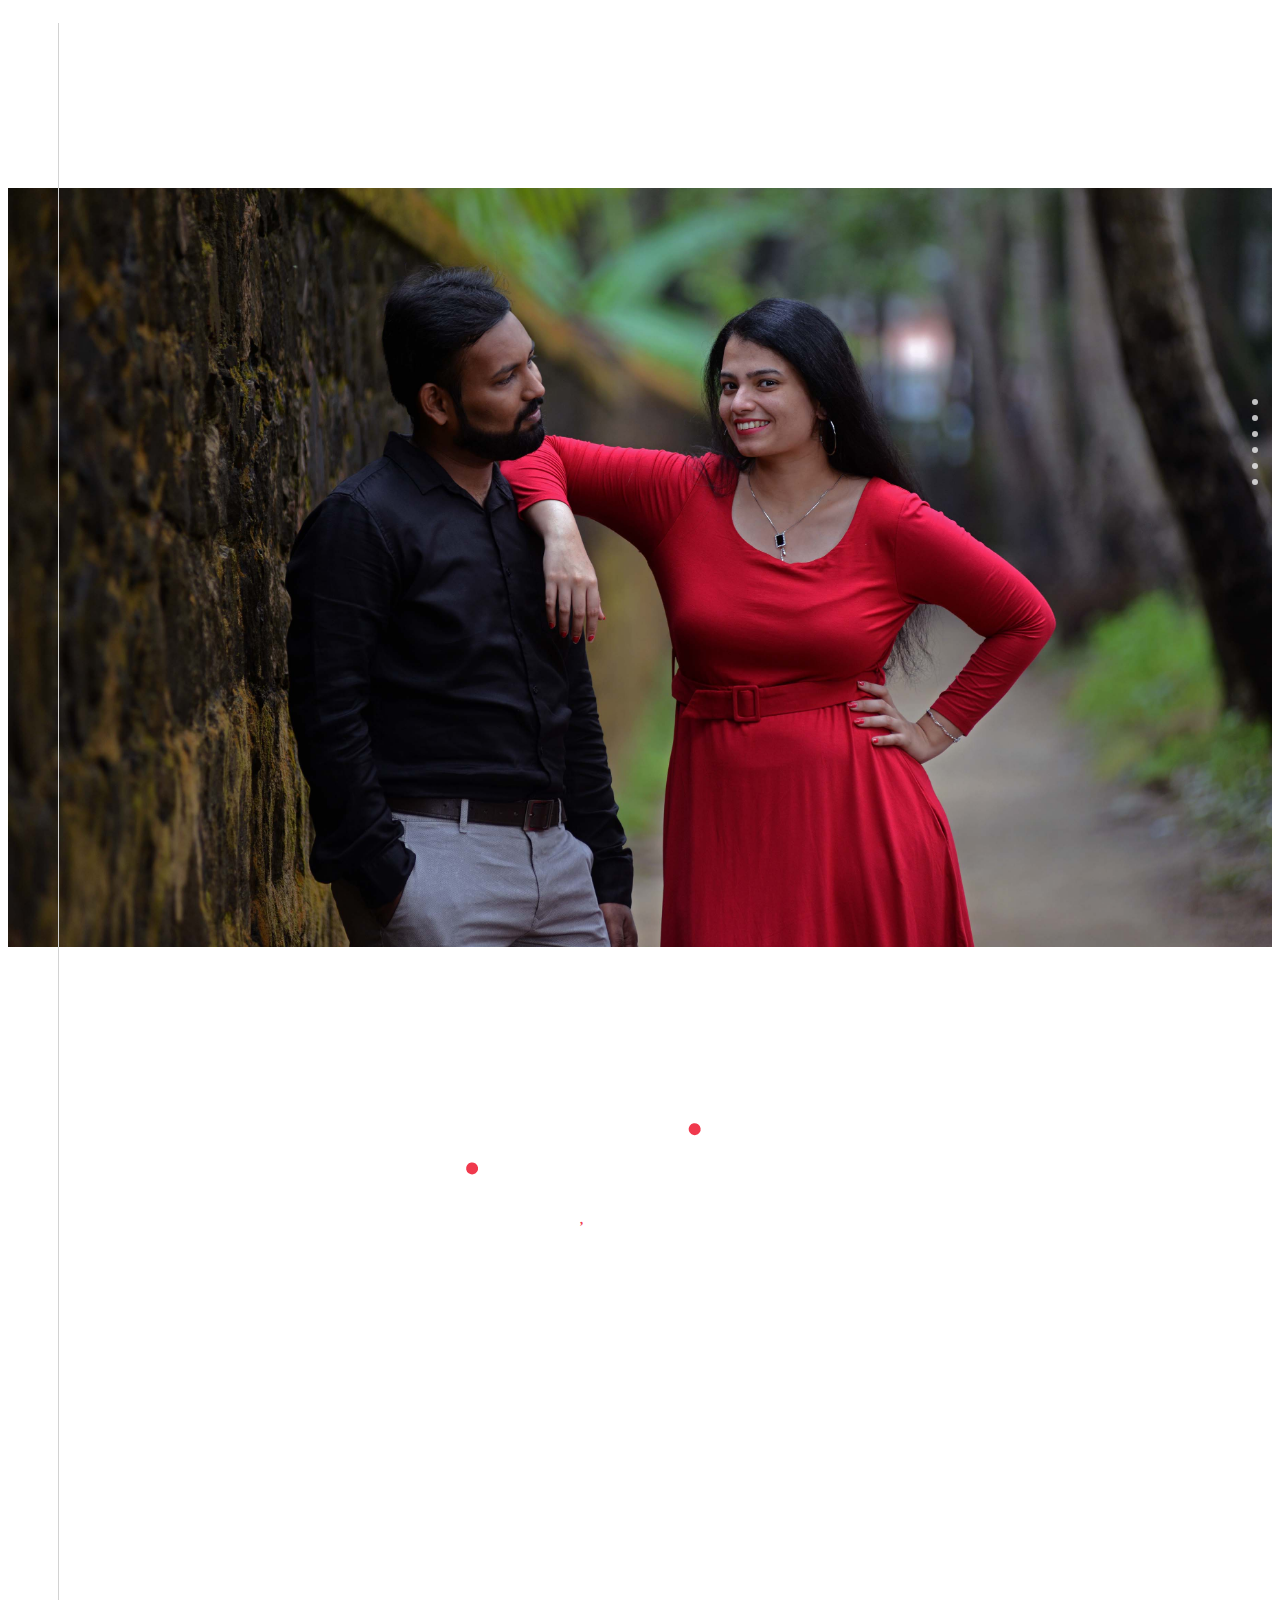
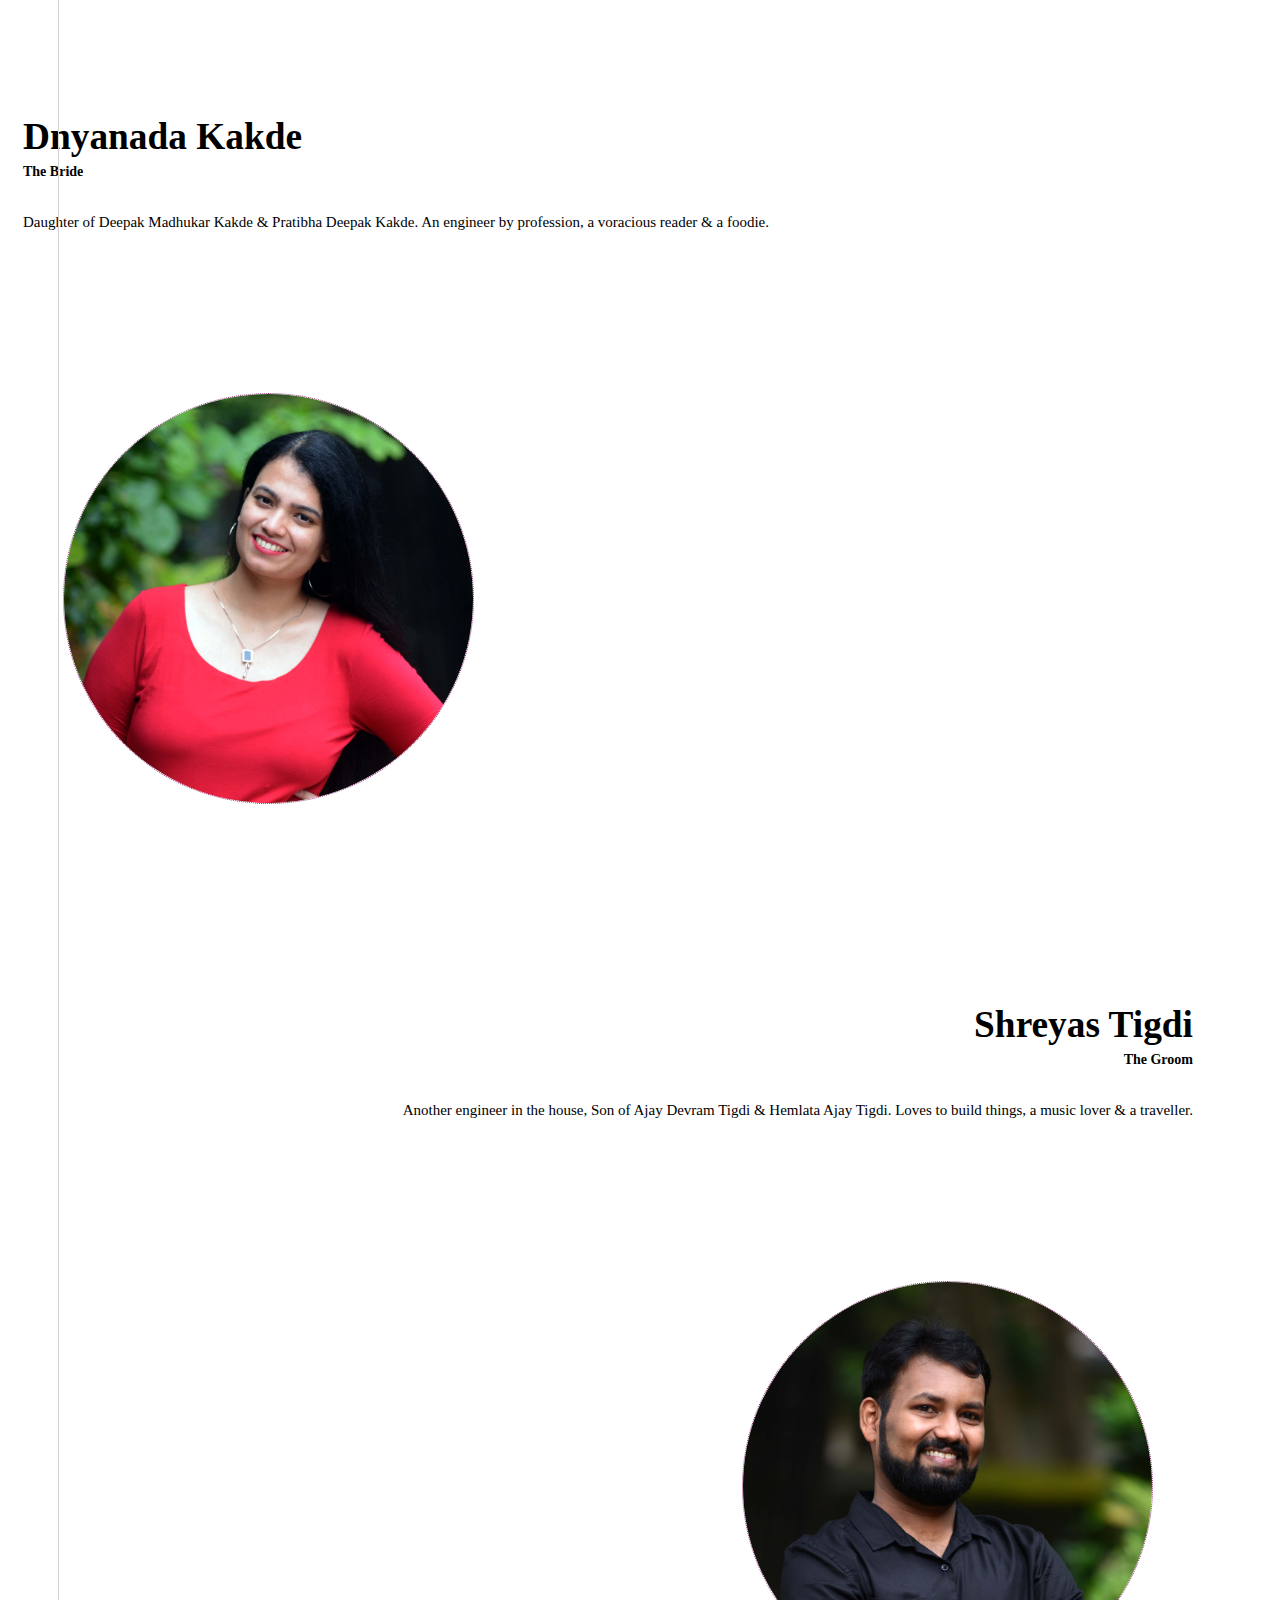
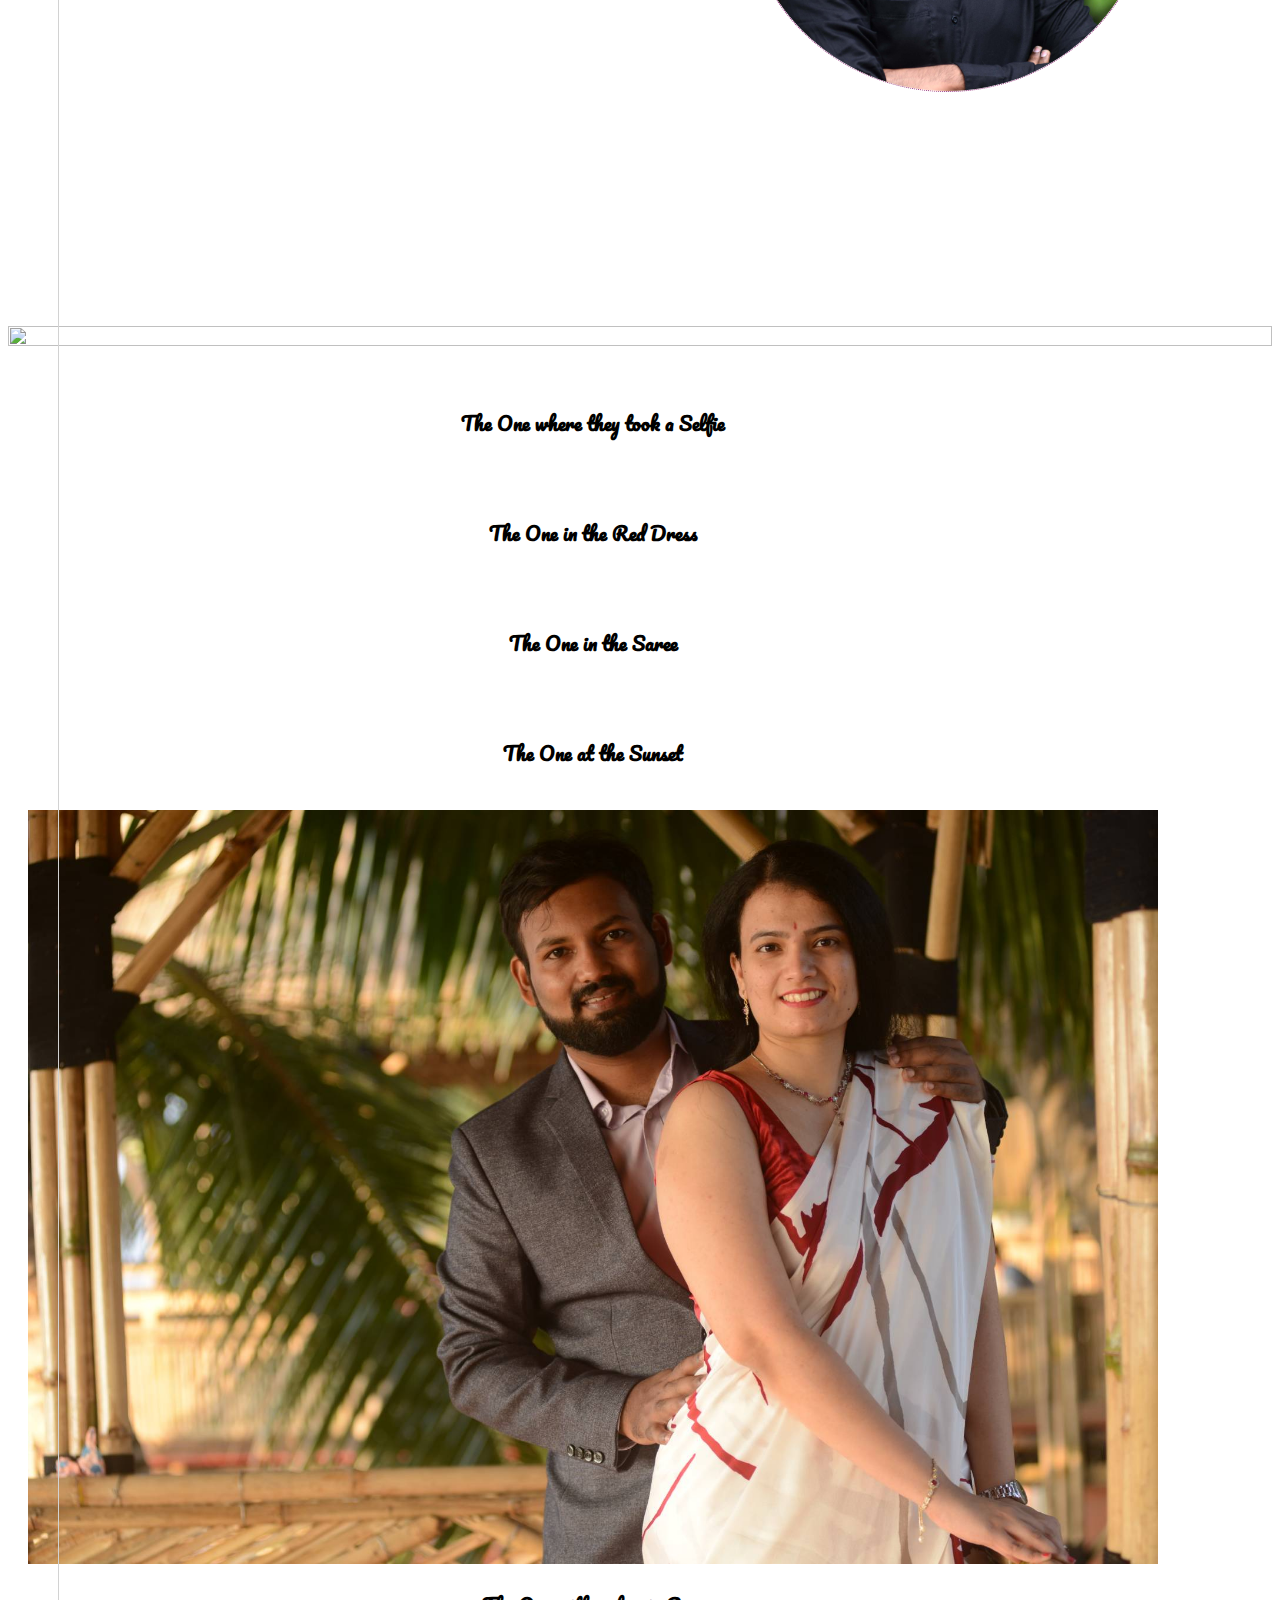
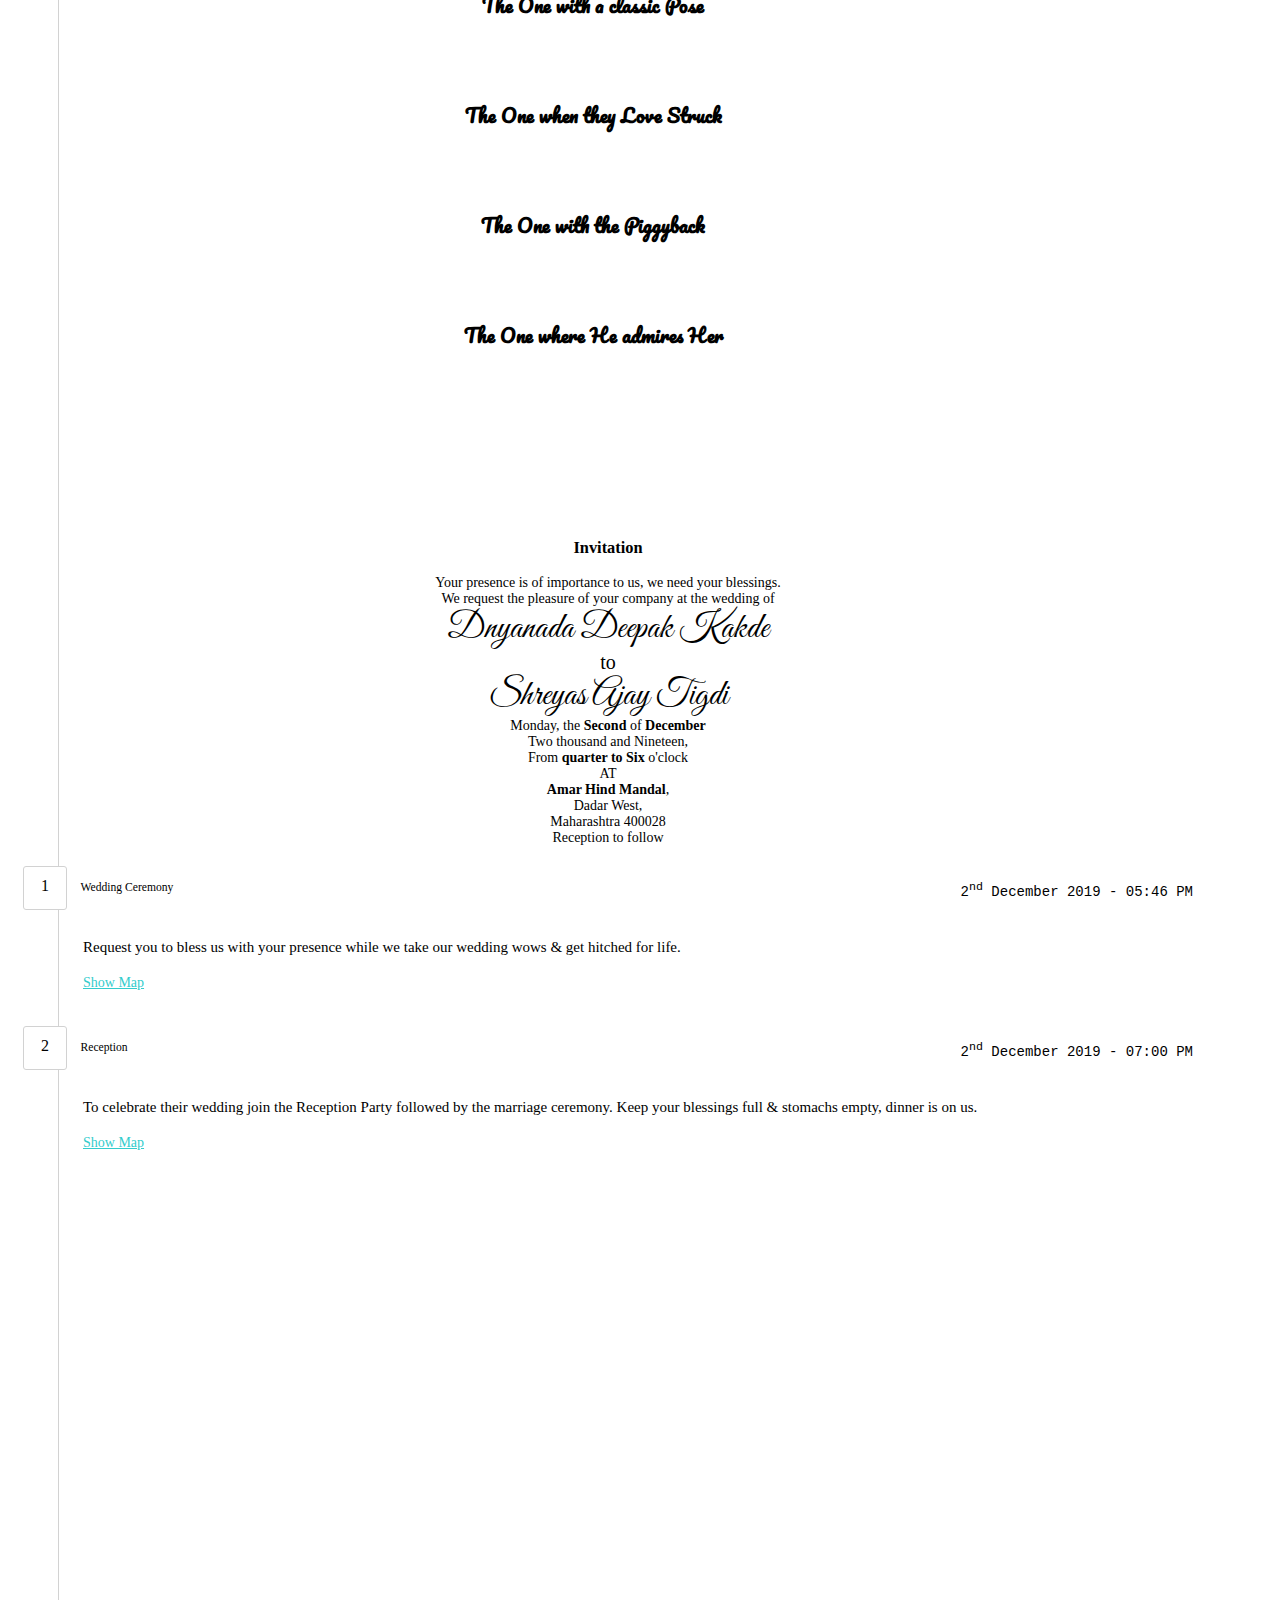
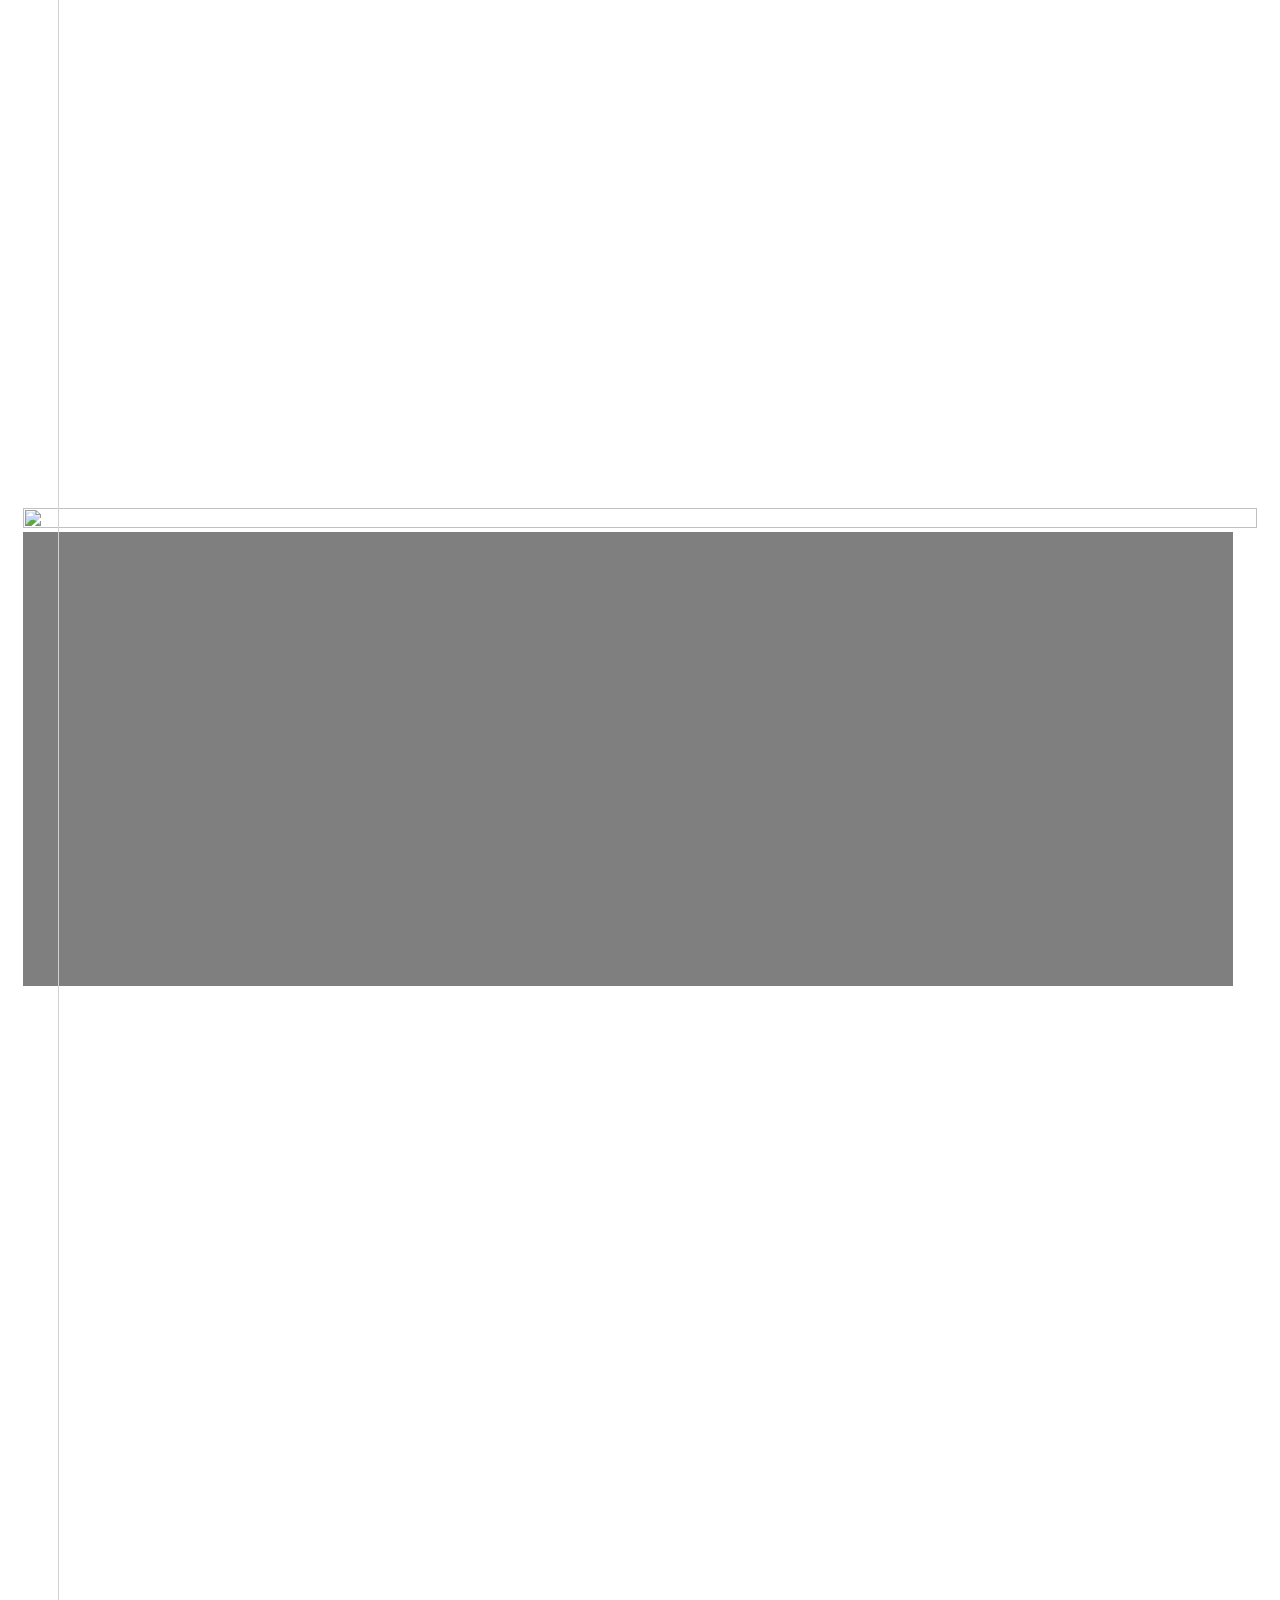
==== commit 2c2b2972: "Update index.html" ====
--- a/wedding/index.html
+++ b/wedding/index.html
@@ -423,7 +423,7 @@
         $(document).ready(function(){
 		// Or jQuery
 $('.jarallax').jarallax({
-    speed: 0.5
+    speed: 0.8
 });
           // Add smooth scrolling to all links
           $(".fixed-side-navbar a, .primary-button a").on('click', function(event) {
--- a/wedding/css/templatemo-main.css
+++ b/wedding/css/templatemo-main.css
@@ -23,7 +23,7 @@
   position: relative; /* we need this for the scrollspy */ 
   font-size: 14px;
 }
-
+.mob{display:none;}
 a { color: #3CC; }
 
 a:hover { color: #FF0; }
@@ -150,19 +150,21 @@
 	       transform: translateZ(0);
 }
 .jarallax {
-  position: relative;
-  z-index: 0;
-}
-.jarallax > .jarallax-img {
-  position: absolute;
-  object-fit: cover;
-  /* support for plugin https://github.com/bfred-it/object-fit-images */
-  font-family: 'object-fit: cover;';
-  top: 0;
-  left: 0;
-  width: 100%;
-  height: 100%;
-  z-index: -1;
+    position: relative;
+    z-index: 0;
+	min-height:100vh;
+}
+ .jarallax-img {
+   
+    object-fit: cover;
+    /* support for plugin https://github.com/bfred-it/object-fit-images */
+    font-family: 'object-fit: cover;';
+    top: 0;
+    left: 0;
+    width: 100%;
+    height: 100%;
+    z-index: -1;
+	   transition: all 0.3s ease;
 }
 
 .invi-content {
@@ -189,7 +191,7 @@
 .baner-content {
   padding-top: 20vh;
   text-align: center;
-  background-image: url(../img/home.jpg);
+ /* background-image: url(../img/home.jpg);*/
 	min-height:100vh;
 }
 .baner-content h1 {
@@ -288,7 +290,8 @@
 
 .projects-content {
   padding-top: 20vh;
-  background-image: url(../img/3rd-section.jpg);
+ /* background-image: url(../img/3rd-section.jpg);*/
+	
 }
 
 .projects-content .item img {
@@ -541,6 +544,10 @@
 	.the-heart-welcome-content{
 	margin-top:0px !important;
 }
+	
+.mob{display:block;}
+	
+.desk{display:none;}
   .time-content {
   padding-top: 0vh;
   text-align: center;
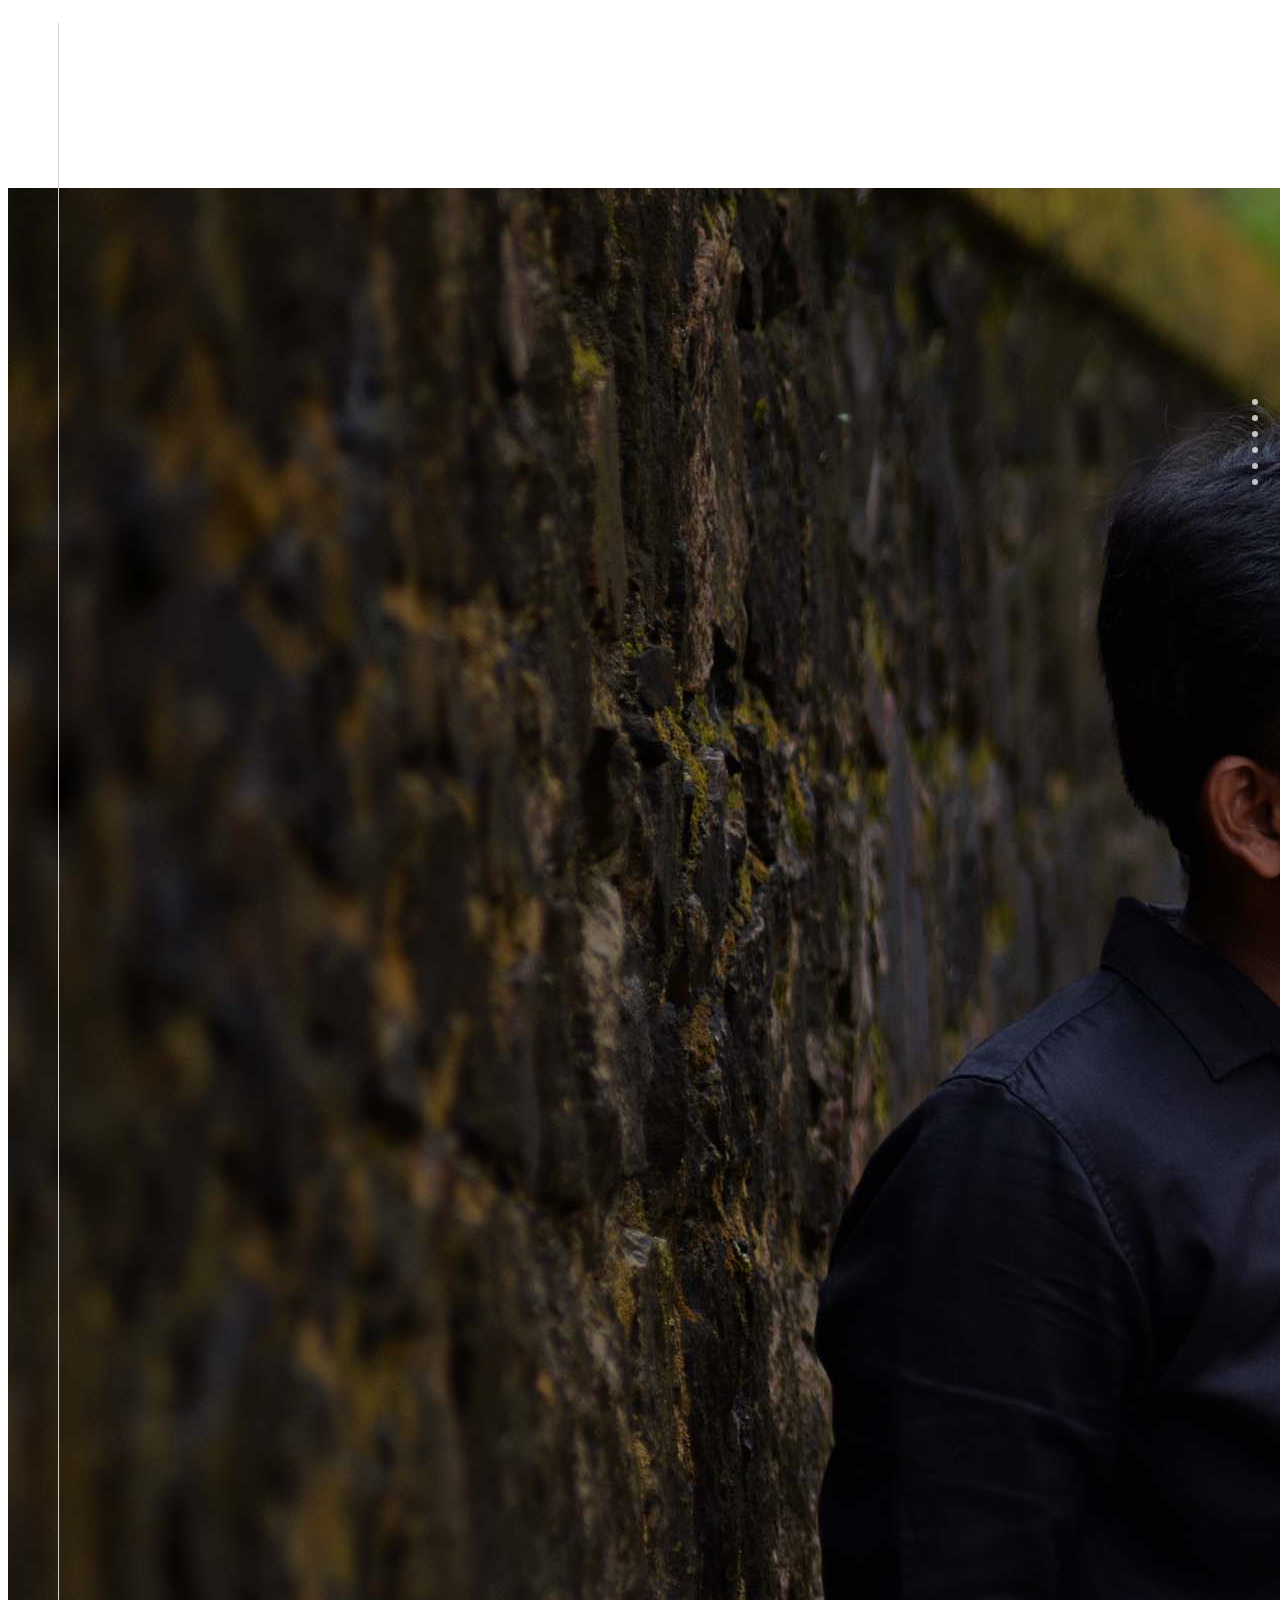
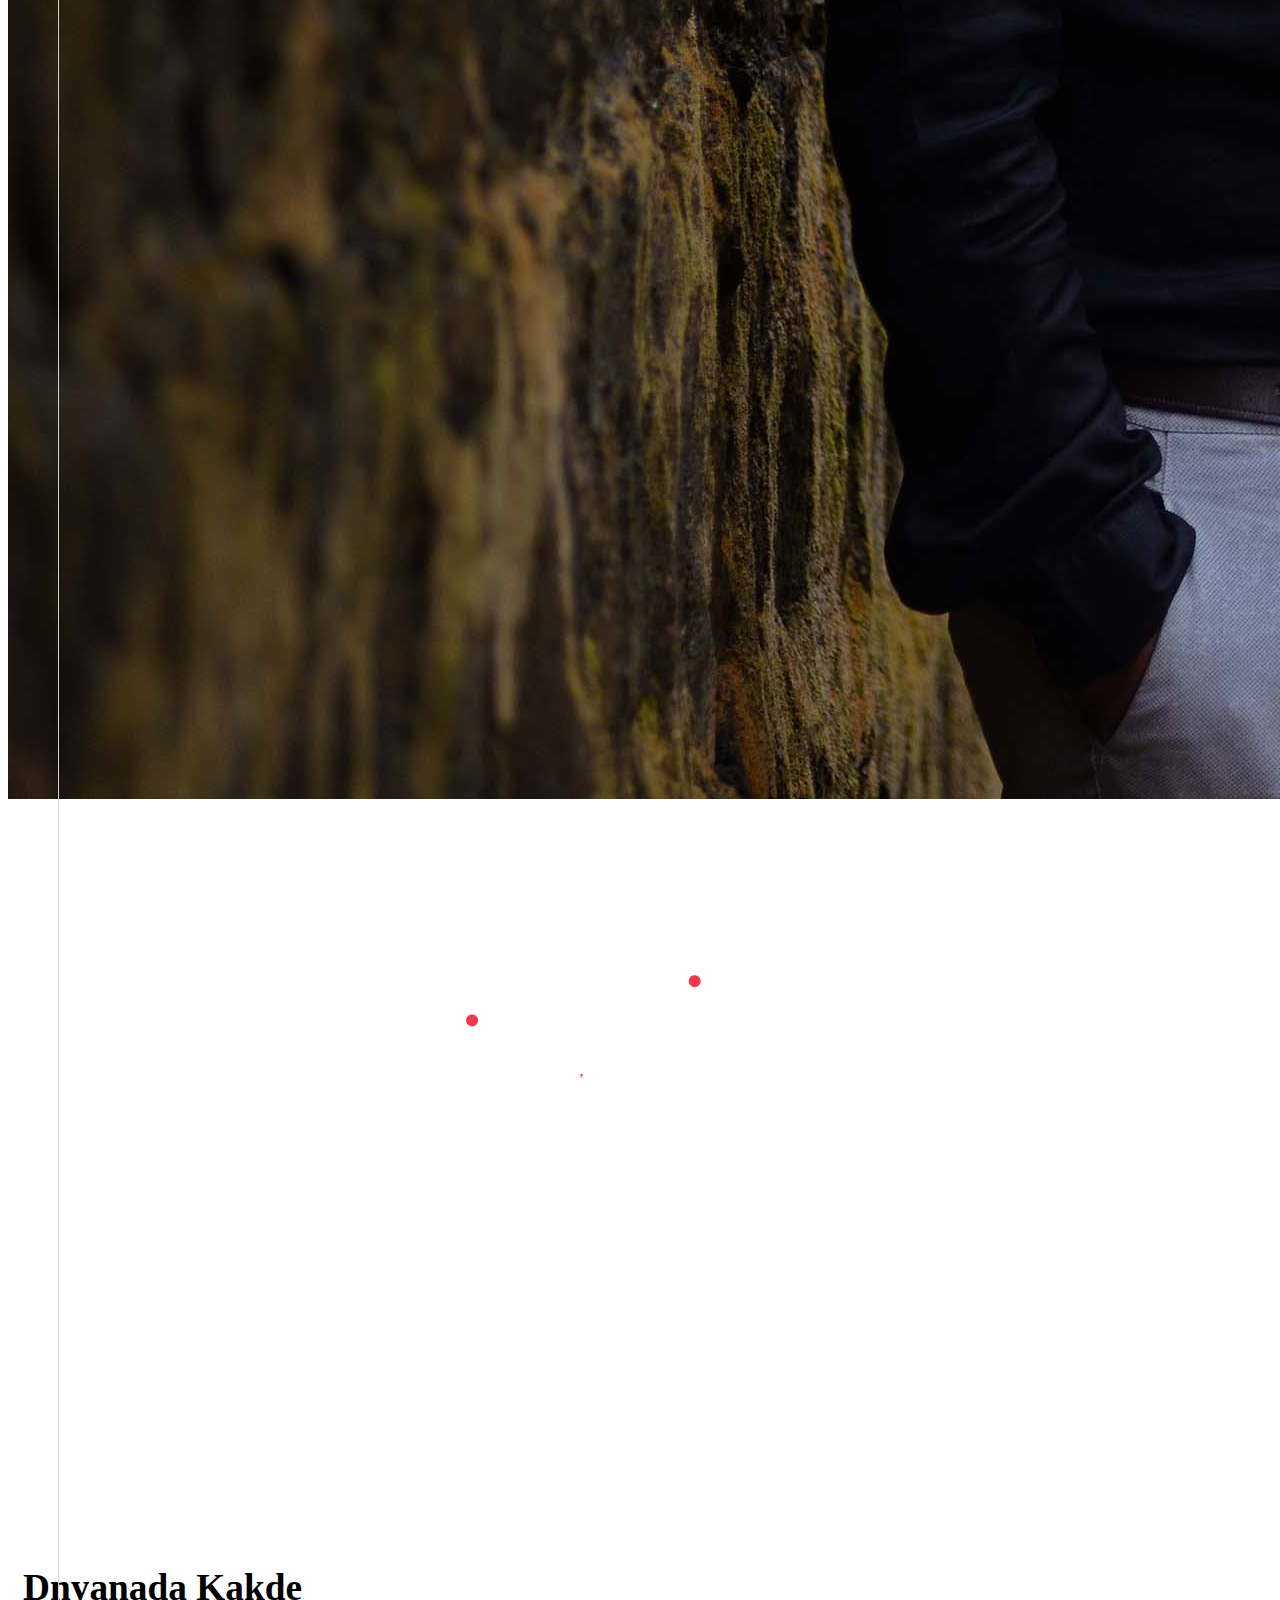
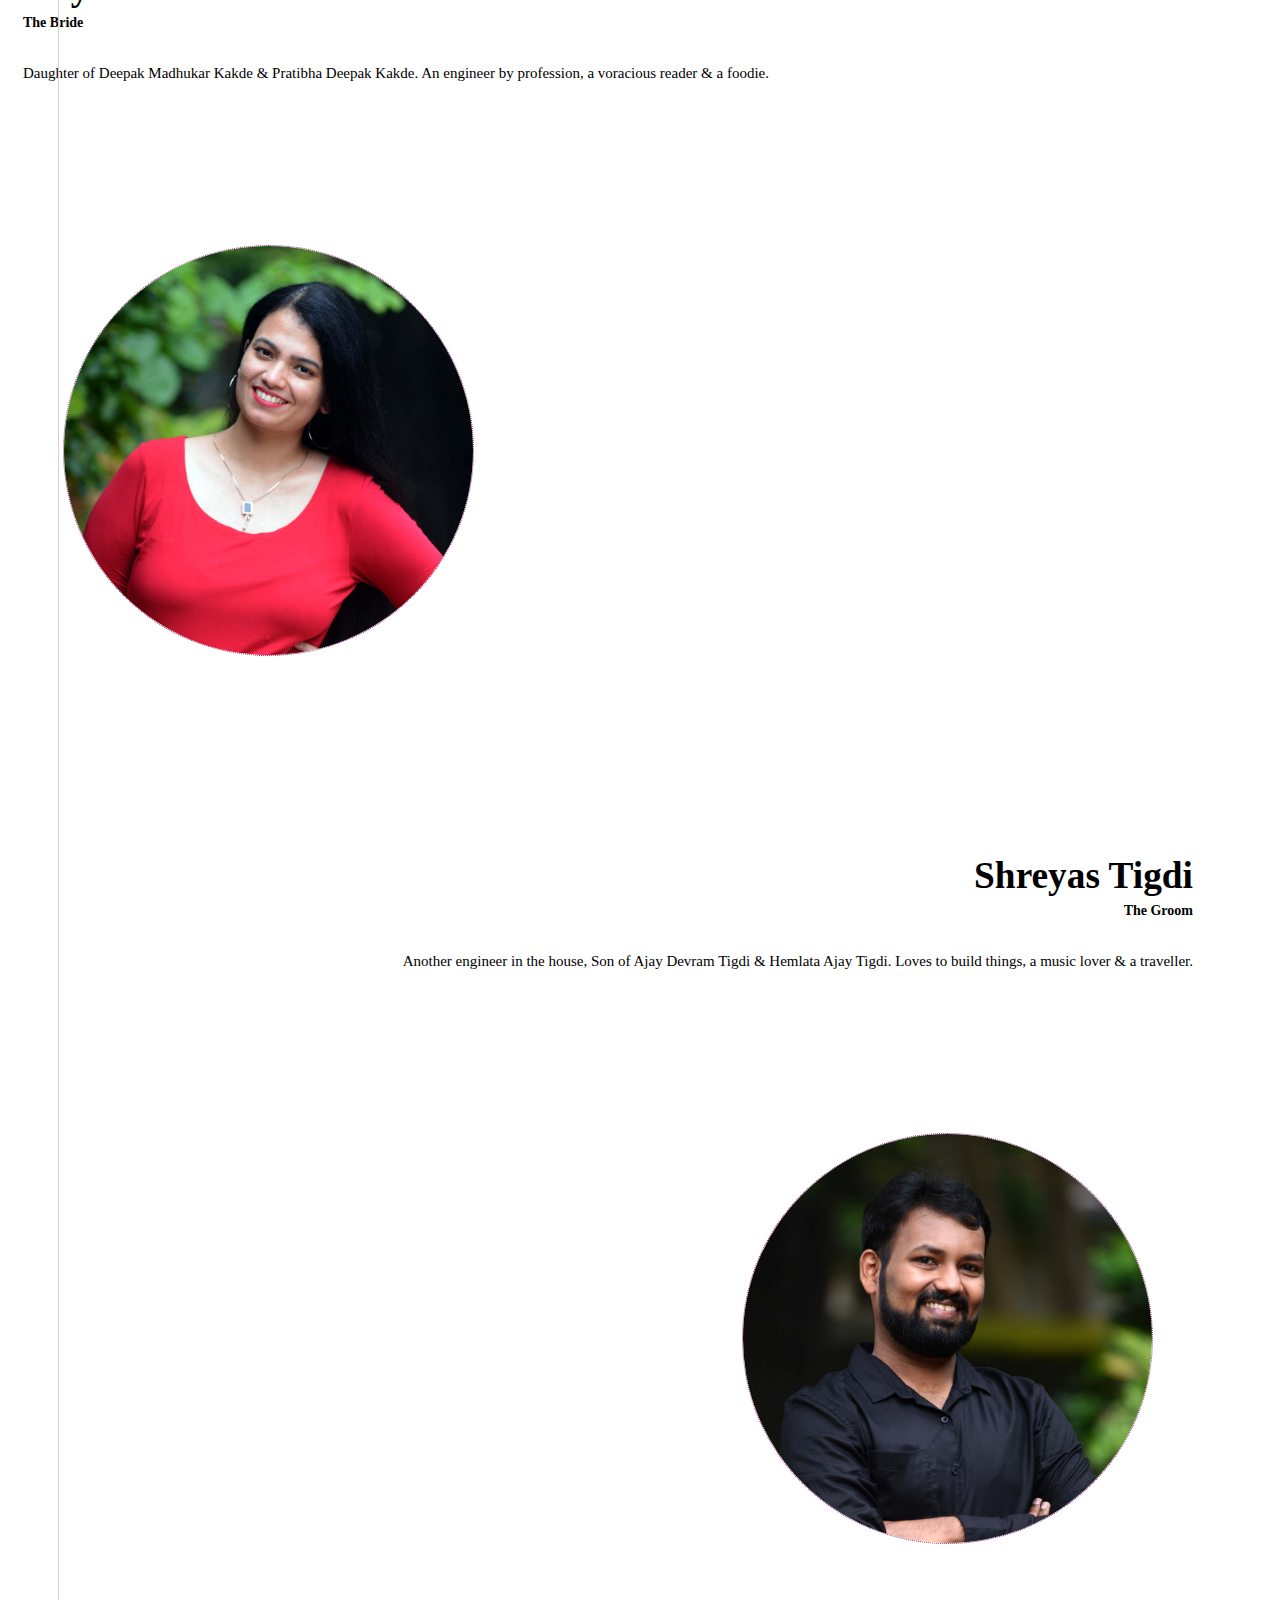
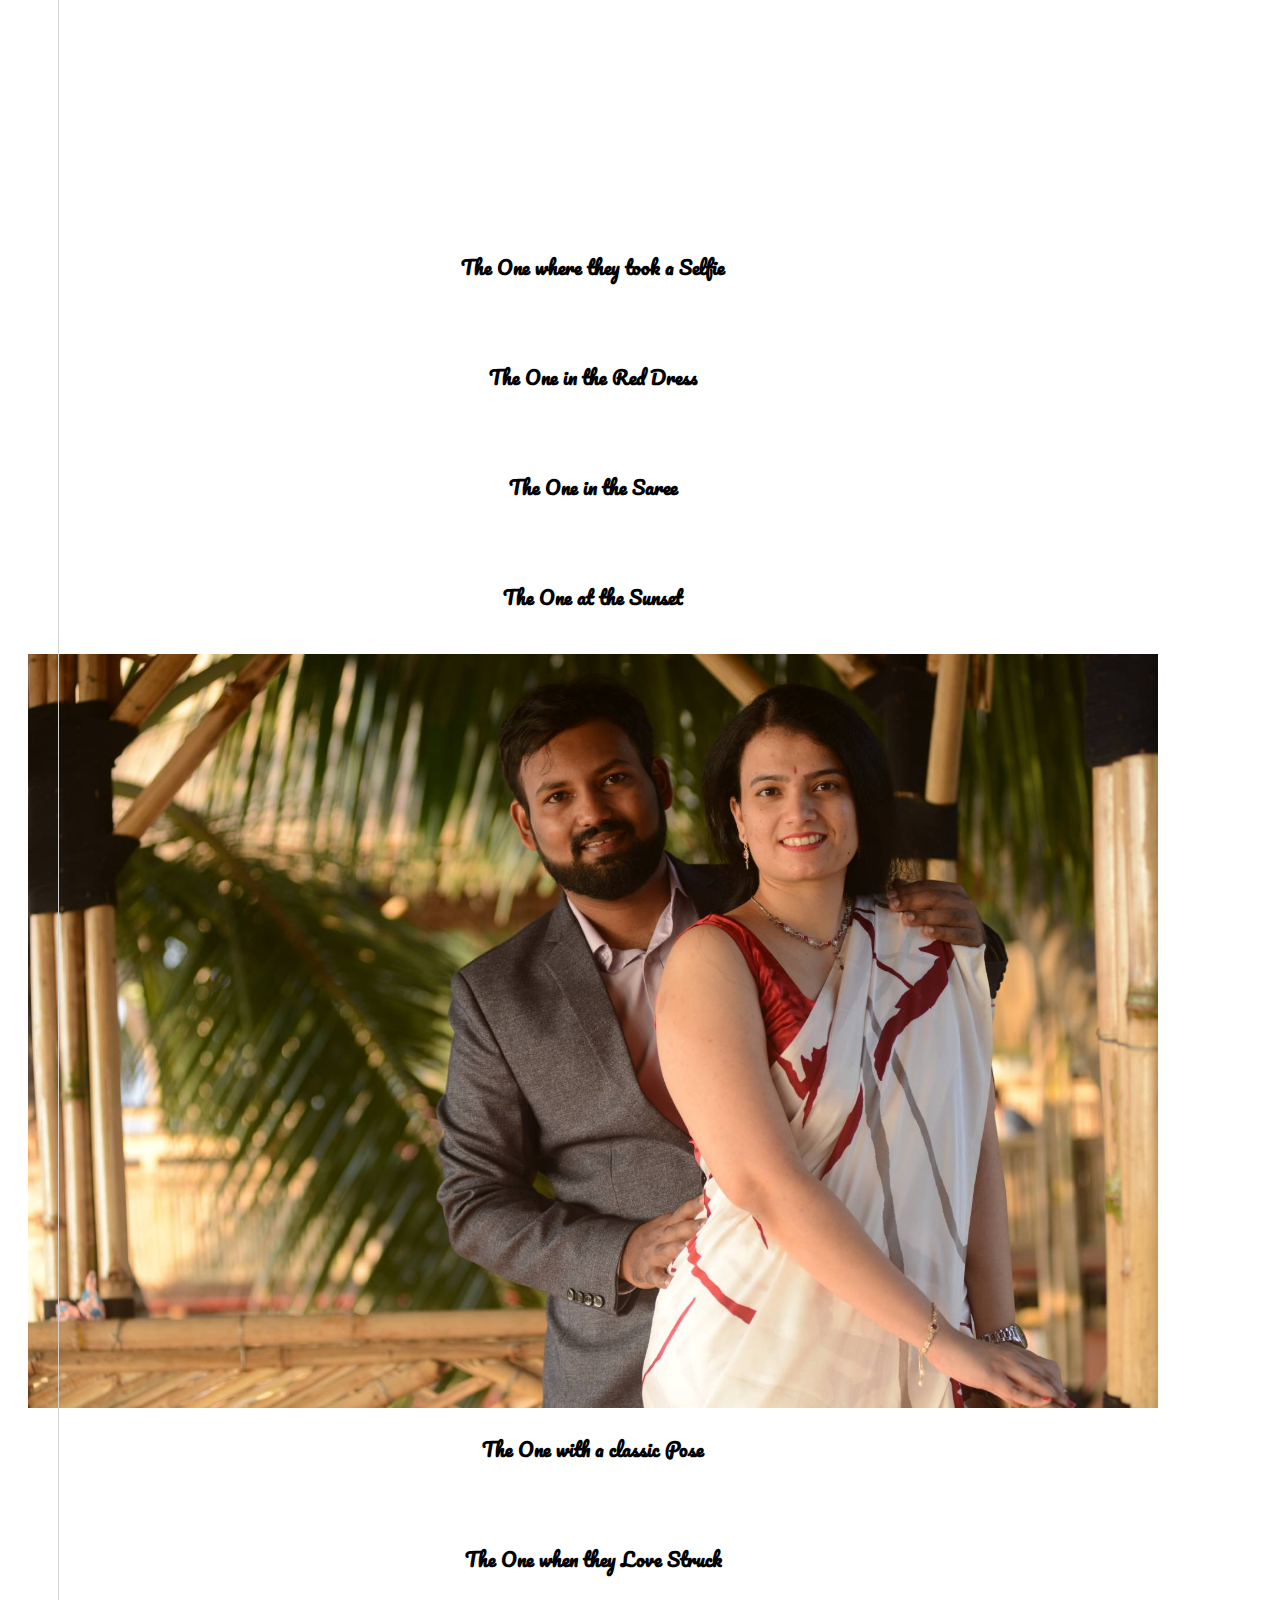
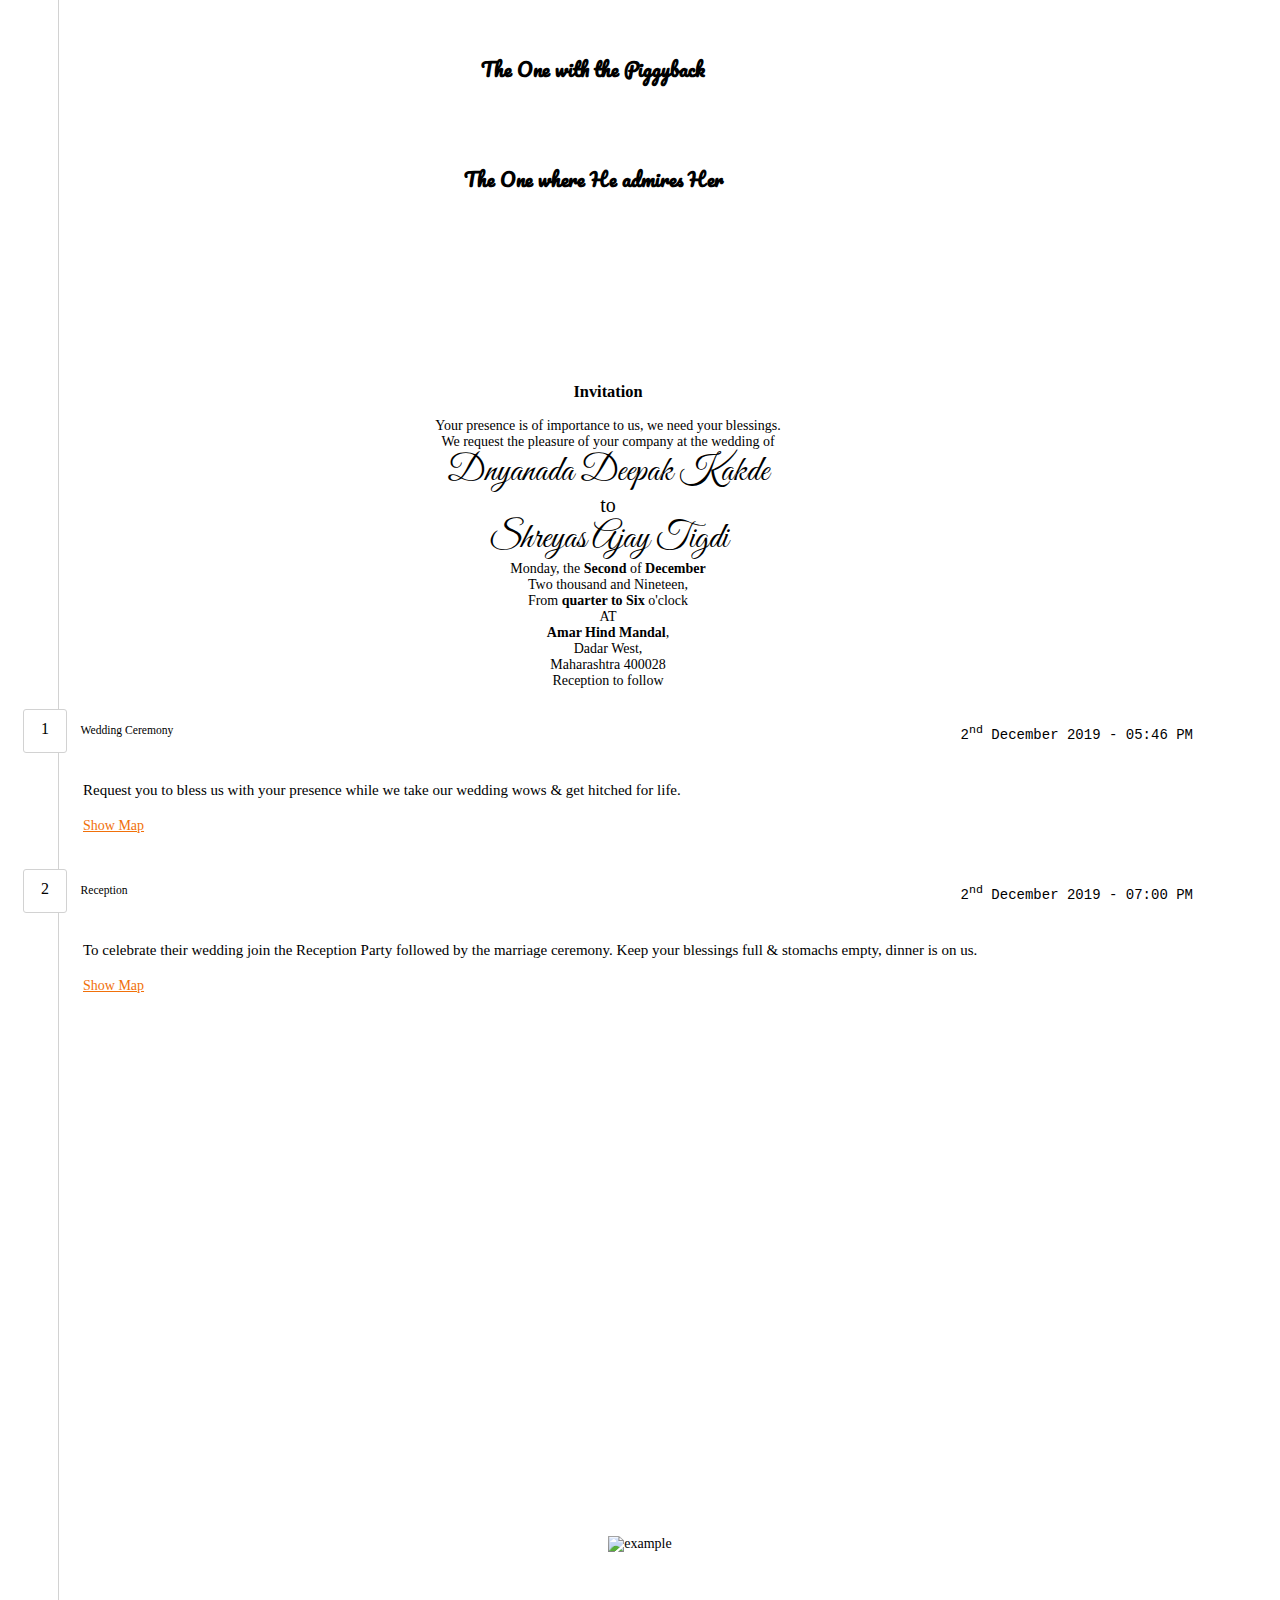
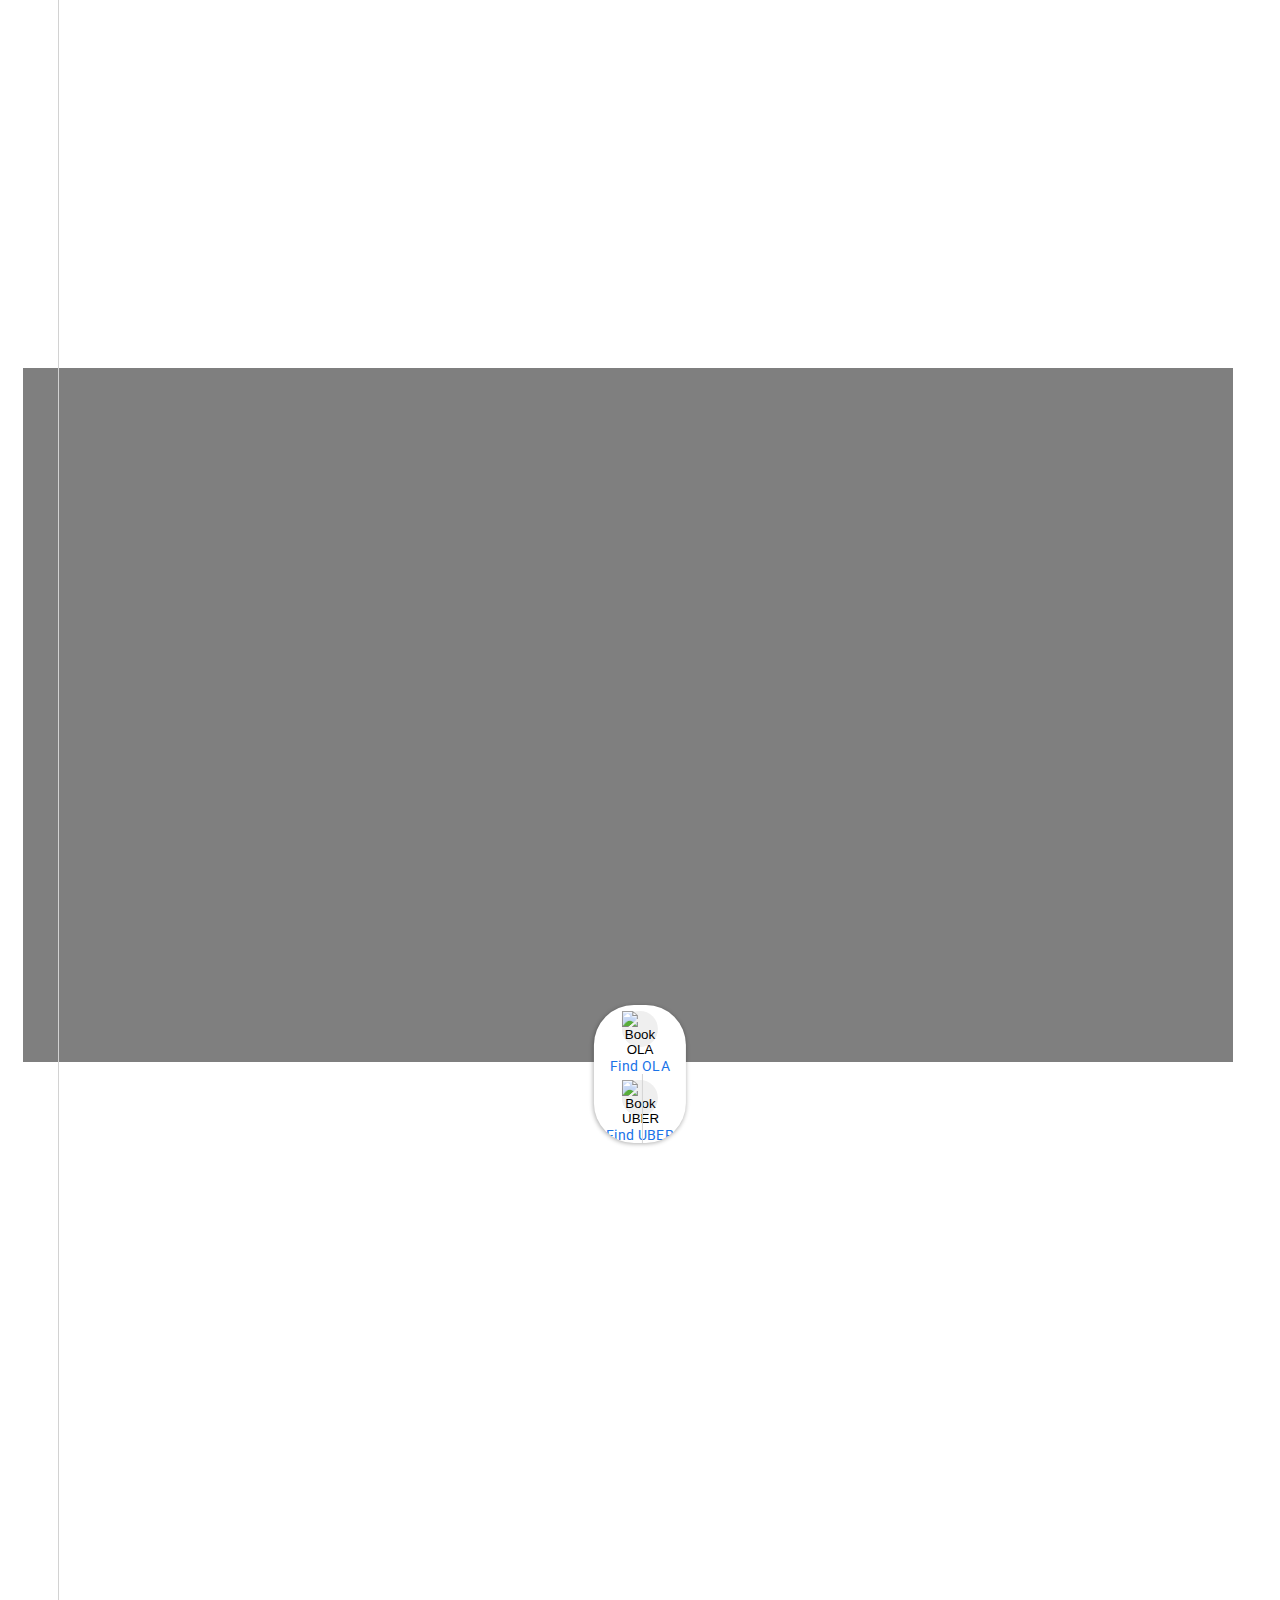
==== commit e3530749: "Update index.html" ====
--- a/wedding/index.html
+++ b/wedding/index.html
@@ -257,8 +257,13 @@
         </div>
     </div>
   <div class="time-content jarallax" id="time-us">
-	    <img class="jarallax-img desk" src="img/selfie.jpg" alt="">
-	   <img class="jarallax-img mob" src="img/potrait.jpg" alt="">
+	  
+	  <picture class="jarallax-img">
+  <source srcset="img/selfie.jpg" media="(min-width: 767px)"/>
+  <source srcset="img/potrait.jpg" media="(min-width: 100px)"/>
+  <img src="img/potrait.jpg" class="jrlx" alt="example"/>
+</picture>
+	 
         <div class="container">
             <div class="row">
 		     <div class="animation fadeInUp animated" style="visibility: visible;">
@@ -298,35 +303,26 @@
                      			</div> 
                           		<div class="row text-left">
 					<div class="col-md-4 event__info-item">
-						<h6 class="event__info-header font-weight-bold">Getting there by Train</h6>
-						<p>You can get down at Dadar Station and take a cab. Cabs are readily available from Dadar east exit or you can walk outwards to West and get a cab from Plaza Bus stop.</p>
+						<h3 class="event__info-header font-weight-bold">Getting there by Train</h3>
+						<p>You can get down at Dadar Station and take a cab. Cabs are readily available from Dadar east exit or you can walk outwards to West and get a cab from Plaza Bus stop. You can also take a Bus for Prabodhankar Thakre Chowk.</p>
 					</div>
 					<div class="col-md-4 event__info-item">
-						<h6 class="event__info-header font-weight-bold">By Cab</h6>
+						<h3 class="event__info-header font-weight-bold">By Cab</h3>
 						<p>You can take a metered cab from your source and ask for the bellow address
-						<p>OLA</p>
-						<p>You can click on <a target="_blank" href="https://olacabs.com/?serviceType=p2p&when=NOW&utm_source=widget_on_olacabs&pickup_name=Current%20location&drop_lat=19.021014&drop_lng=72.8364778&drop_name=Amar%20Hind%20Mandal%2C%20Chandrakant%20Dhuru%20Wadi%20Dadar%20Mumbai%20Maharashtra%20India&pickup=current_location" >this link</a> to book an Ola on your OLA app, else type in "Amar Hind Mandal, Dadar" & you can find the above address.</p>
-					<p>UBER</p>
-						<p>You can click on <a target="_blank" href='https://m.uber.com/looking/?drop={"id":"ChIJFaieq8XO5zsR-oiWB5eYDrQ","addressLine1":"Amar Hind Mandal","addressLine2":"North,, Dadar, Mumbai, Maharashtra","provider":"google_places","locale":"en","latitude":19.020801499999997,"longitude":72.83705359999999}' >this link</a> to book an Uber on your Uber app, else type in "Amar Hind Mandal, Dadar" & you can find the above address.</p>
+						<h4>OLA</h4>
+						<p>You can click on <a target="_blank" href="
+https://olawebcdn.com/assets/ola-universal-link.html?utm_source=widget_on_olacabs&pickup_name=Current%20location&drop_lat=19.021014&drop_lng=72.8364778&drop_name=Amar%20Hind%20Mandal (Dnyanada Weds Shreyas)&pickup=current_location" >this link</a> to book an Ola on your OLA app, else type in "Amar Hind Mandal, Dadar" & you can find the above address.</p>
+					<h4>UBER</h4>
+						<p>You can click on <a class="mob" target="_blank" href='https://m.uber.com/ul/?client_id=ChIJFaieq8XO5zsR-oiWB5eYDrQ&action=setPickup&pickup=my_location&dropoff[latitude]=19.021014&dropoff[longitude]=72.836477&dropoff[nickname]=Amar%20Hind%20Mandal (Dnyanada Weds Shreyas)' >this link</a><a class="desk" target="_blank" href='https://m.uber.com/?client_id=ChIJFaieq8XO5zsR-oiWB5eYDrQ&action=setPickup&pickup=my_location&dropoff[latitude]=19.021014&dropoff[longitude]=72.836477&dropoff[nickname]=Amar%20Hind%20Mandal (Dnyanada Weds Shreyas)' >this link</a> to book an Uber on your Uber app, else type in "Amar Hind Mandal, Dadar" & you can find the above address.</p>
 					
 						</div>
 					<div class="col-md-4 event__info-item">
-						<h6 class="event__info-header font-weight-bold">By Bus</h6>
-						<p>Here are various buses that reach to Amar Hind mandal</p>
-						<ul>
-							<li>2LTD</li>
-<li>28</li>
-<li>33</li>
-<li>37</li>
-<li>81LTD</li>
-<li>85</li>
-<li>86</li>
-<li>87LTD</li>
-<li>92LTD</li>
-<li>121</li>
-<li>121AC</li>
-<li>521LTD</li>
-						</ul>
+						<h3 class="event__info-header font-weight-bold">By Bus</h3>
+						<p>If you prefer traveling by public transport, here are a few options:</p>
+						<p><b>BEST: </b>2LTD, 28, 33, 37, 81LTD, 85, 86, 87LTD, 92LTD, 521LTD</p>
+						<p><b>NMMT: </b>121, 121AC</p>
+						<p> You should get down at Prabodhankar Thakre Chowk bus stop.</p>
+						
 					</div>
 				</div>
                               
@@ -350,8 +346,25 @@
                            4. Copy only URL and paste it within the src="" field below
                     -->
 
-                        <iframe src="https://www.google.com/maps/embed?pb=!1m18!1m12!1m3!1d2445.817494277162!2d72.83641341573045!3d19.02121027363905!2m3!1f0!2f0!3f0!3m2!1i1024!2i768!4f13.1!3m3!1m2!1s0x0%3A0xb40e9897079688fa!2sAmar%20Hind%20Mandal!5e0!3m2!1sen!2sin!4v1570958746130!5m2!1sen!2sin" width="100%" height="390" frameborder="0" style="border:0" allowfullscreen></iframe>
-                    </div>
+                        <iframe src="https://www.google.com/maps/embed?pb=!1m18!1m12!1m3!1d2445.817494277162!2d72.83641341573045!3d19.02121027363905!2m3!1f0!2f0!3f0!3m2!1i1024!2i768!4f13.1!3m3!1m2!1s0x0%3A0xb40e9897079688fa!2sAmar%20Hind%20Mandal!5e0!3m2!1sen!2sin!4v1570958746130!5m2!1sen!2sin" width="100%" height="390" frameborder="0" style="border:0;    height: 70vh;" allowfullscreen></iframe>
+			    <div class="mapButtons">
+			    <div class="btn"><a target="_blank" href="
+https://olawebcdn.com/assets/ola-universal-link.html?utm_source=widget_on_olacabs&pickup_name=Current%20location&drop_lat=19.021014&drop_lng=72.8364778&drop_name=Amar%20Hind%20Mandal (Dnyanada Weds Shreyas)&pickup=current_location" ><button aria-label="Book OLA"><img alt="Book OLA" src="img/ola.png"></button><div>Find OLA</div>
+</a>
+				    </div>
+		<span class="seperator"></span>
+				    <div class="btn">
+					    <a class="mob" target="_blank" href='https://m.uber.com/ul/?client_id=ChIJFaieq8XO5zsR-oiWB5eYDrQ&action=setPickup&pickup=my_location&dropoff[latitude]=19.021014&dropoff[longitude]=72.836477&dropoff[nickname]=Amar%20Hind%20Mandal (Dnyanada Weds Shreyas)' >
+					    <button aria-label="Book UBER"><img alt="Book UBER" src="img/uber.png"></button><div>Find UBER</div>
+					    </a>
+					    <a class="desk" target="_blank" href='https://m.uber.com/?client_id=ChIJFaieq8XO5zsR-oiWB5eYDrQ&action=setPickup&pickup=my_location&dropoff[latitude]=19.021014&dropoff[longitude]=72.836477&dropoff[nickname]=Amar%20Hind%20Mandal (Dnyanada Weds Shreyas)' >
+					    <button aria-label="Book UBER"><img alt="Book UBER" src="img/uber.png"></button><div>Find UBER</div>
+					    </a>
+					    
+				    
+				    </div>
+			    </div>
+			</div>
                 </div>
             </div>
         </div>
--- a/wedding/css/templatemo-main.css
+++ b/wedding/css/templatemo-main.css
@@ -24,9 +24,9 @@
   font-size: 14px;
 }
 .mob{display:none;}
-a { color: #3CC; }
-
-a:hover { color: #FF0; }
+a { color: #f1700a; }
+
+a:hover { color: #f0395f; }
 .thanks{
 position: absolute;
     bottom: 10vw;
@@ -141,6 +141,53 @@
   letter-spacing: 0.5px;
 }
 
+.mapButtons button{
+	border-radius: 36px;
+    height: 36px;
+    cursor: inherit;
+    margin: 6px;
+    padding: 0px;
+    /*background: #1A73E8;*/
+    outline: 0;
+    border: solid 0px #1A73E8;
+    width: 36px;
+}
+.mapButtons a{
+text-decoration:none;
+}
+.mapButtons .btn div{
+	
+	color: #1A73E8;
+    letter-spacing: 0.025em;
+    font-family: Roboto,'Noto Sans Devanagari UI', 'Noto Sans Bengali UI', 'Noto Sans Telugu UI', 'Noto Sans Tamil UI', 'Noto Sans Gujarati UI', 'Noto Sans Kannada UI', 'Noto Sans Malayalam UI', 'Noto Sans Gurmukhi UI', Arial,sans-serif;
+
+    font-weight: 400;
+    line-height: 1rem;
+}
+.mapButtons{
+
+    box-shadow: none;
+    background-color: rgba(255,255,255,1);
+    border-radius: 40px;
+    box-shadow: 0 1px 4px rgba(0, 0, 0, 0.3);
+    display: block;
+    position: absolute;
+    bottom: 40px;
+    overflow: hidden;
+    padding: 0 12px;
+    display: inline-block;
+    text-align: center;
+    left: 50%;
+  
+    transform: translate(-50%, -50%);
+ 
+}
+.seperator{
+	
+    border-right: 1px solid #d4d4d4;
+    height: 100%;
+    margin-left: 2px;
+	position: absolute;}
 
 .parallax-content {
   width: 100%;
@@ -154,18 +201,13 @@
     z-index: 0;
 	min-height:100vh;
 }
- .jarallax-img {
-   
+.jrlx{
+    height: 100%;
+	width:100%;
+    object-position: 75% 50%;
     object-fit: cover;
-    /* support for plugin https://github.com/bfred-it/object-fit-images */
-    font-family: 'object-fit: cover;';
-    top: 0;
-    left: 0;
-    width: 100%;
-    height: 100%;
-    z-index: -1;
-	   transition: all 0.3s ease;
-}
+}
+
 
 .invi-content {
   padding-top: 20vh;
@@ -541,8 +583,24 @@
 
 @media (max-width: 767px){
 	
+	.mapButtons button{
+		    border-radius: 32px;
+    height: 32px;
+    width: 32px;
+	}
+	.btn {
+    padding: 3px 6px;
+    font-size: 12px;
+}
 	.the-heart-welcome-content{
 	margin-top:0px !important;
+}
+	.countdown ul{
+	padding:0;
+	}
+	 .jarallax-img {
+   
+	   transition: all 0.1s ease;
 }
 	
 .mob{display:block;}
@@ -572,7 +630,10 @@
   .baner-content h1 {
     font-size: 64px;
   }
-
+.contact-content {
+  padding-left: 0px;
+  padding-right: 0px;
+	}
   .baner-content em {
   }
 
@@ -1222,3 +1283,4 @@
     font-family: 'Great Vibes', cursive;
     font-size: 35px;
 }
+
